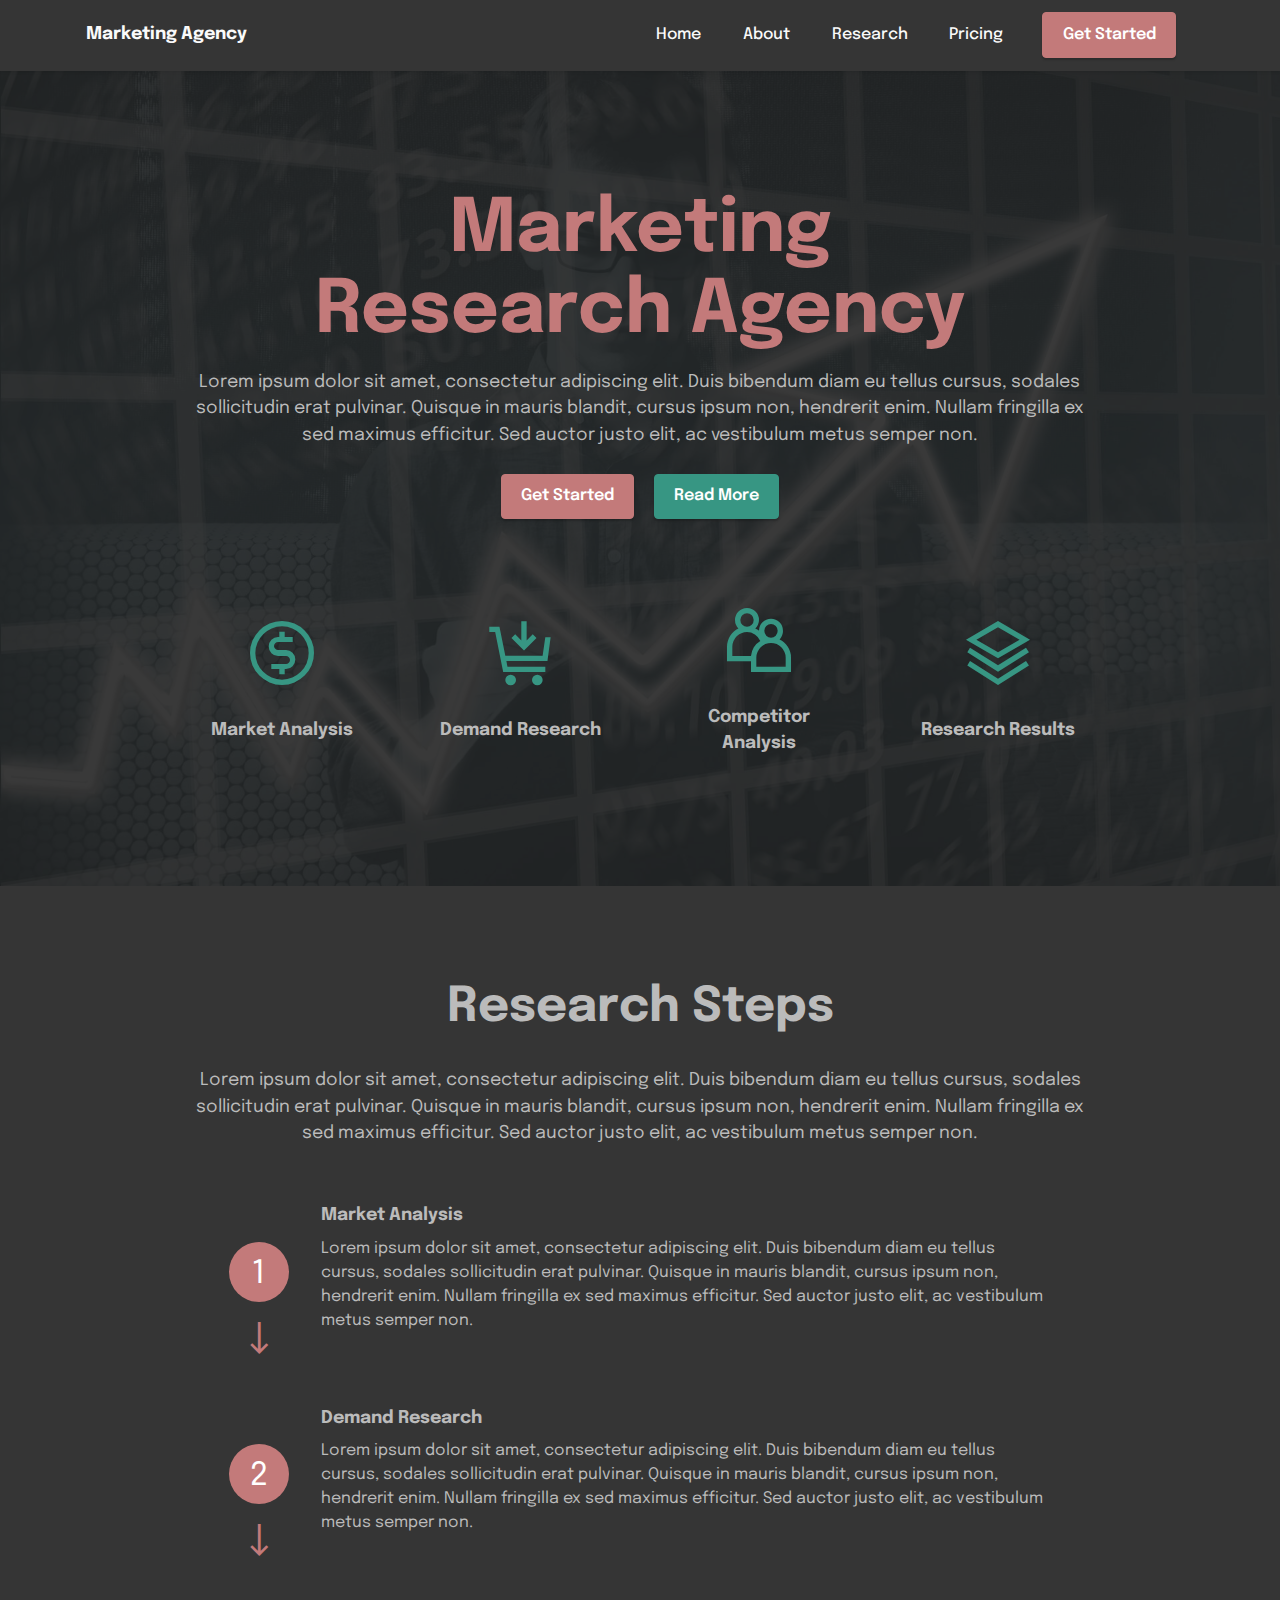
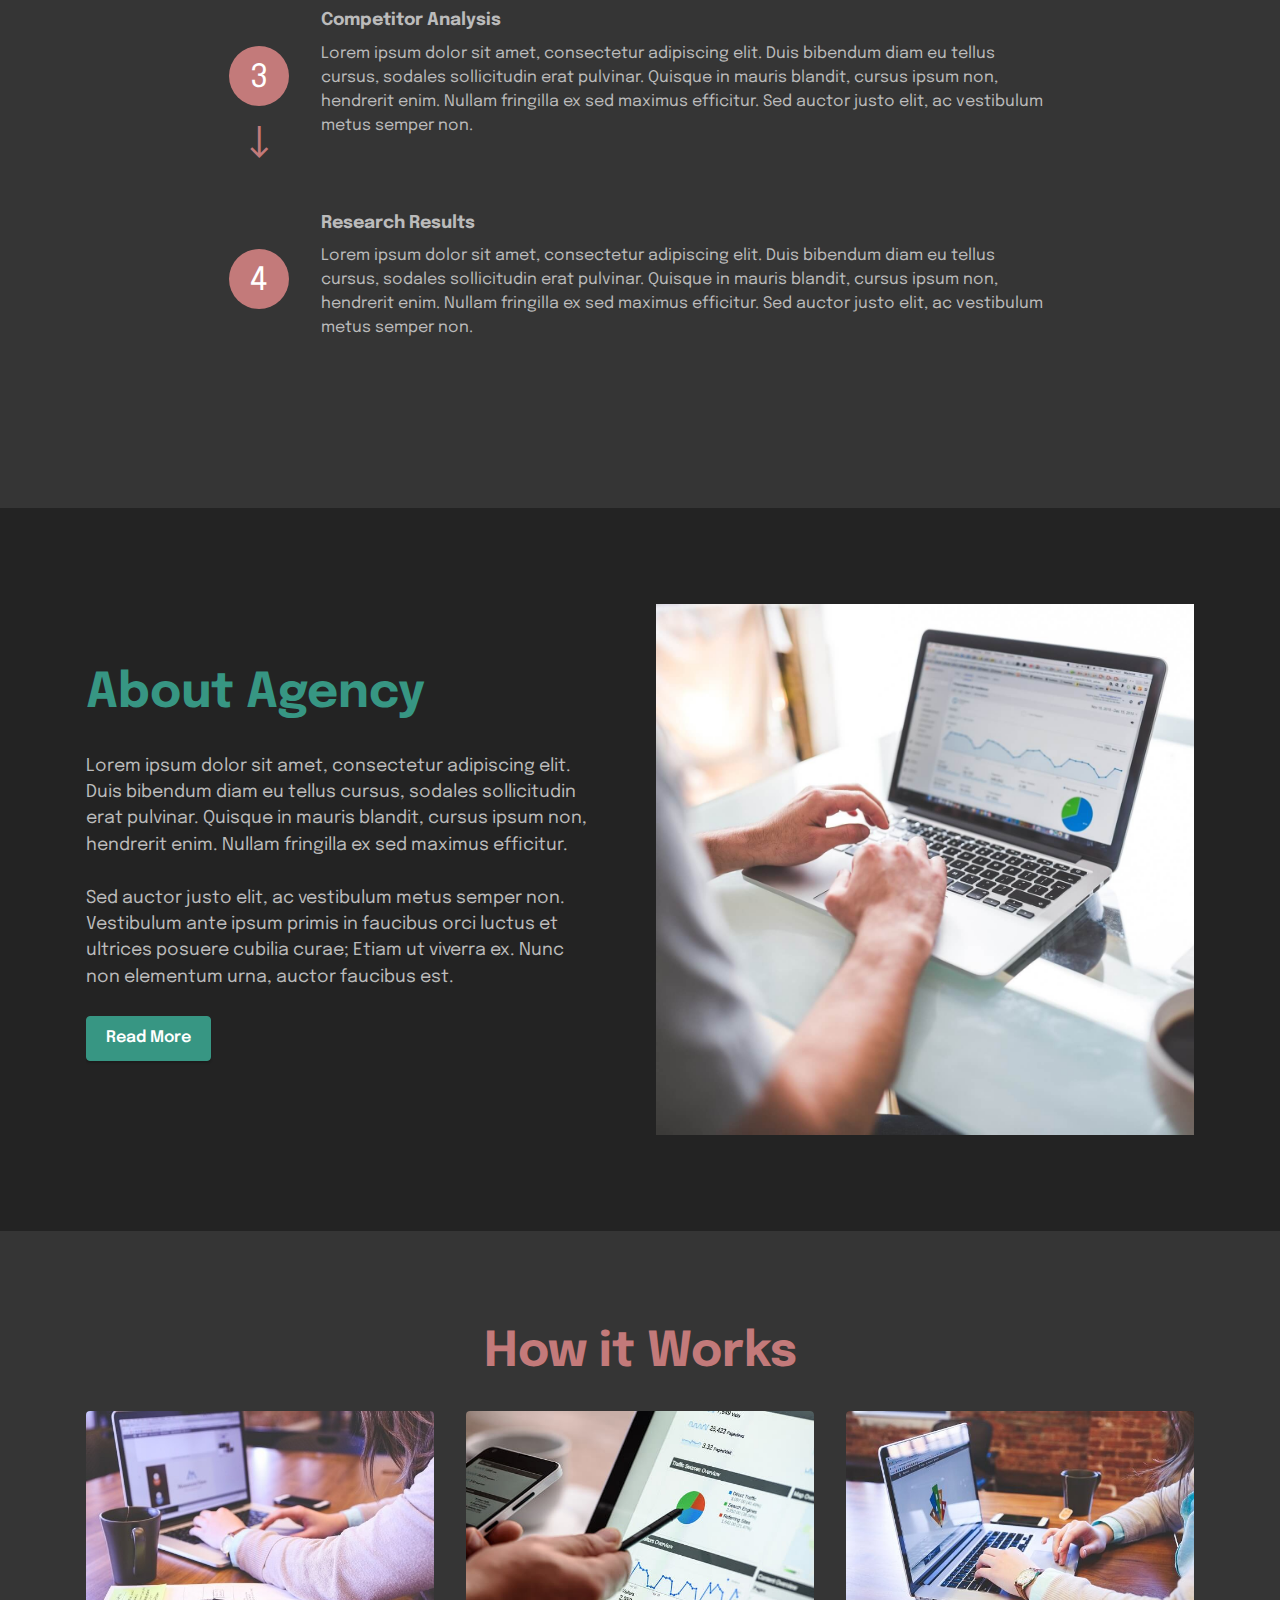
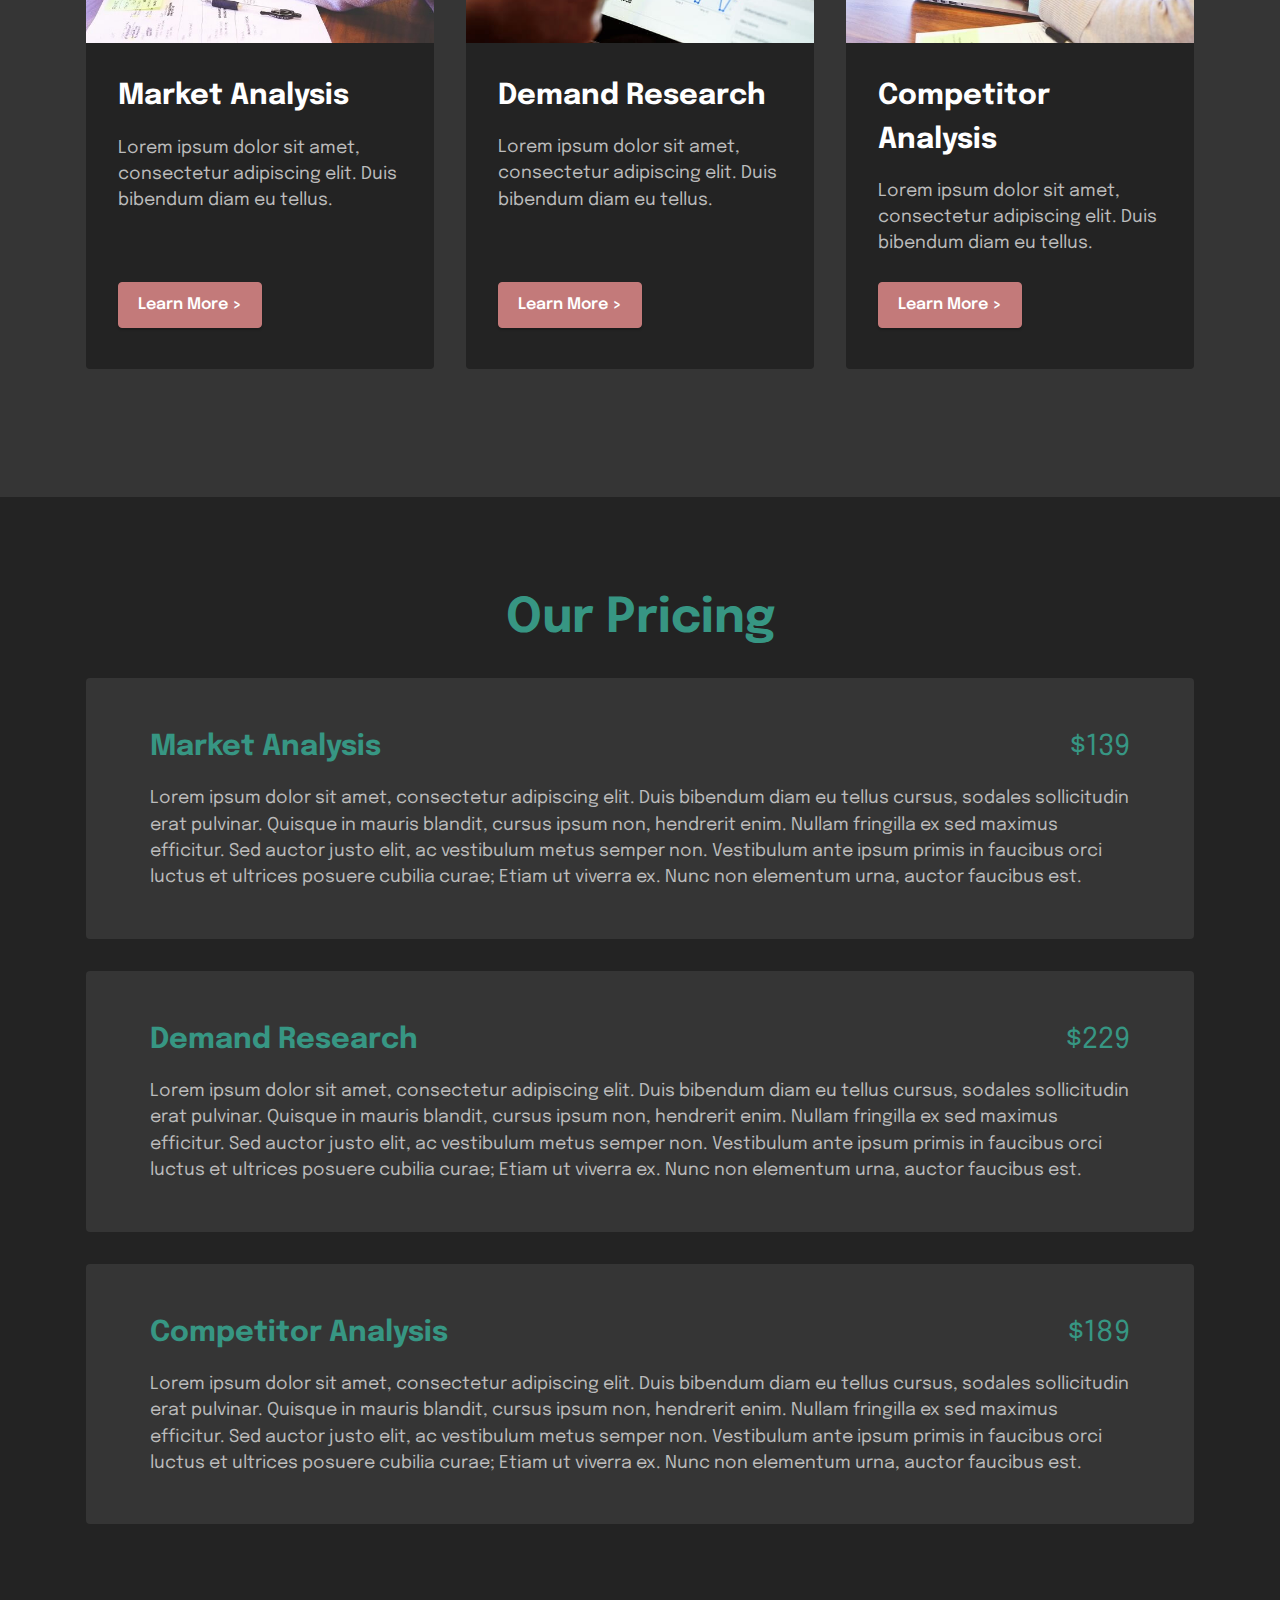
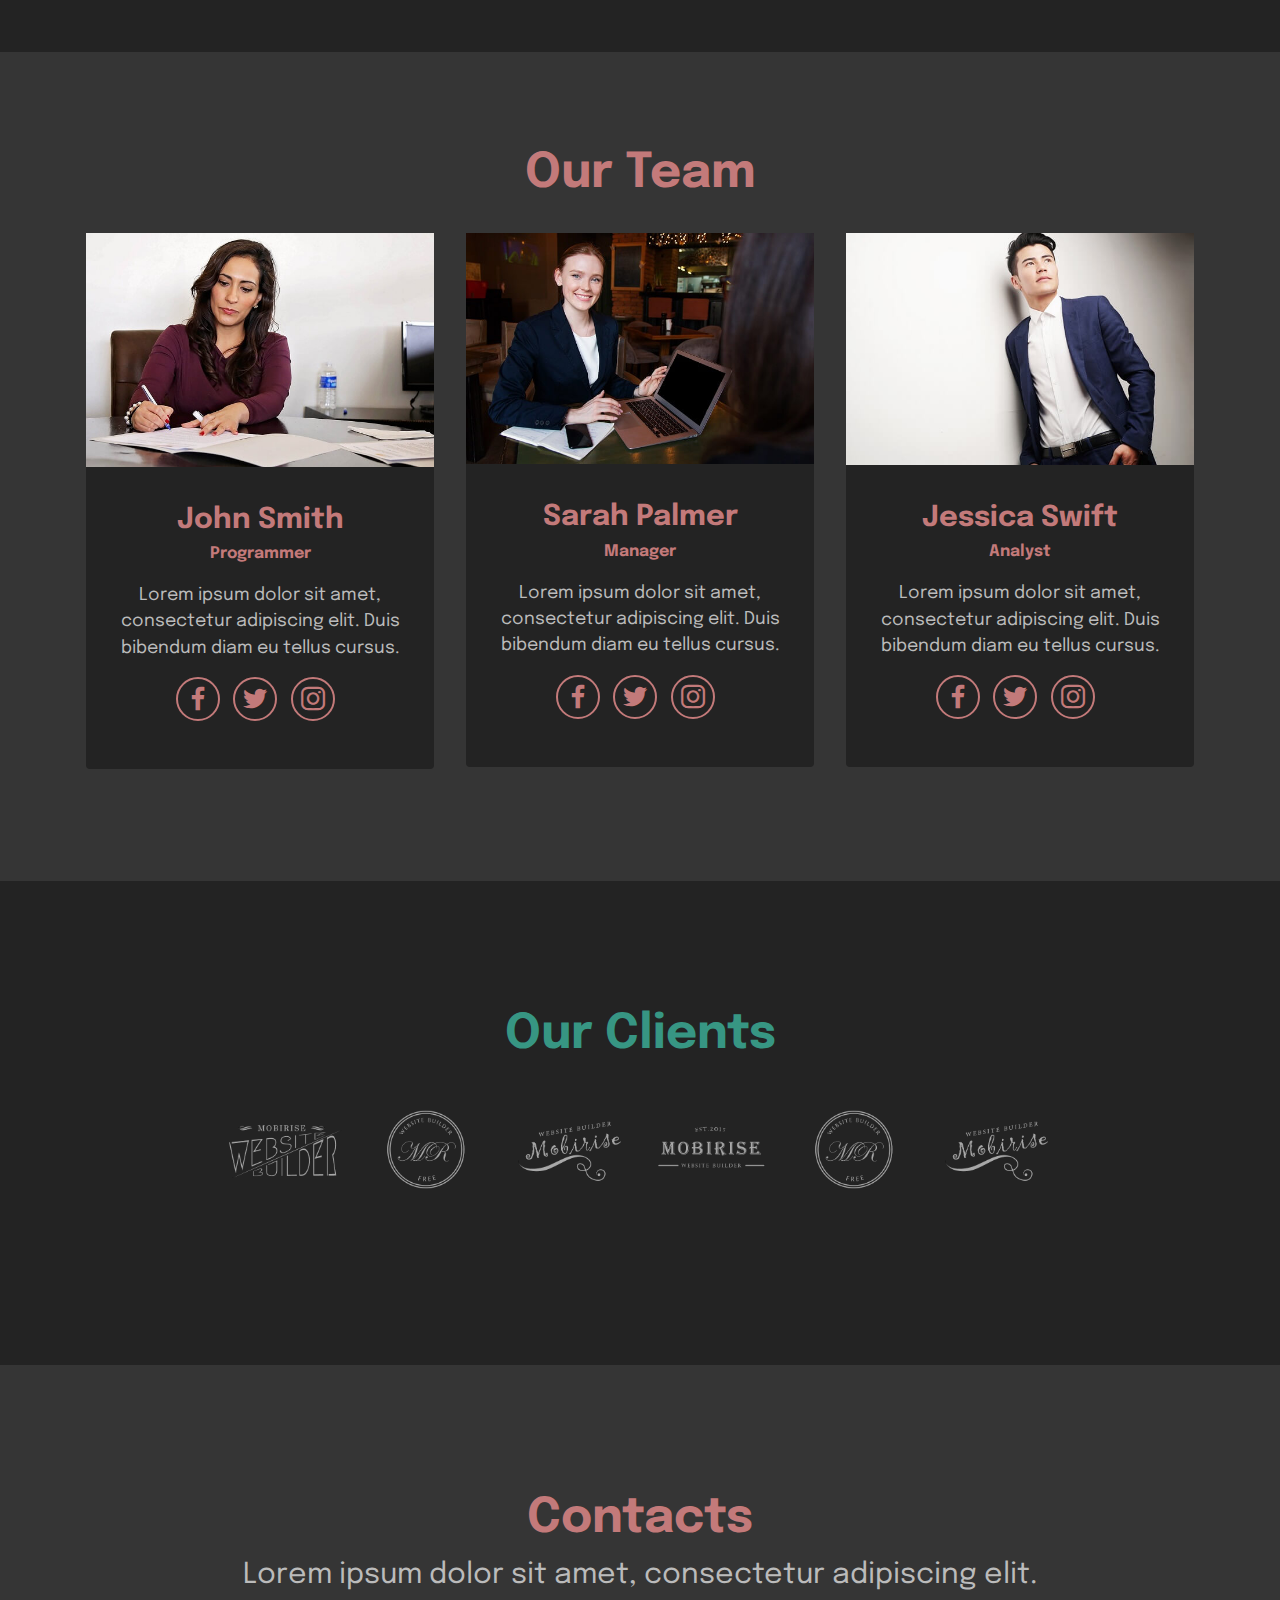
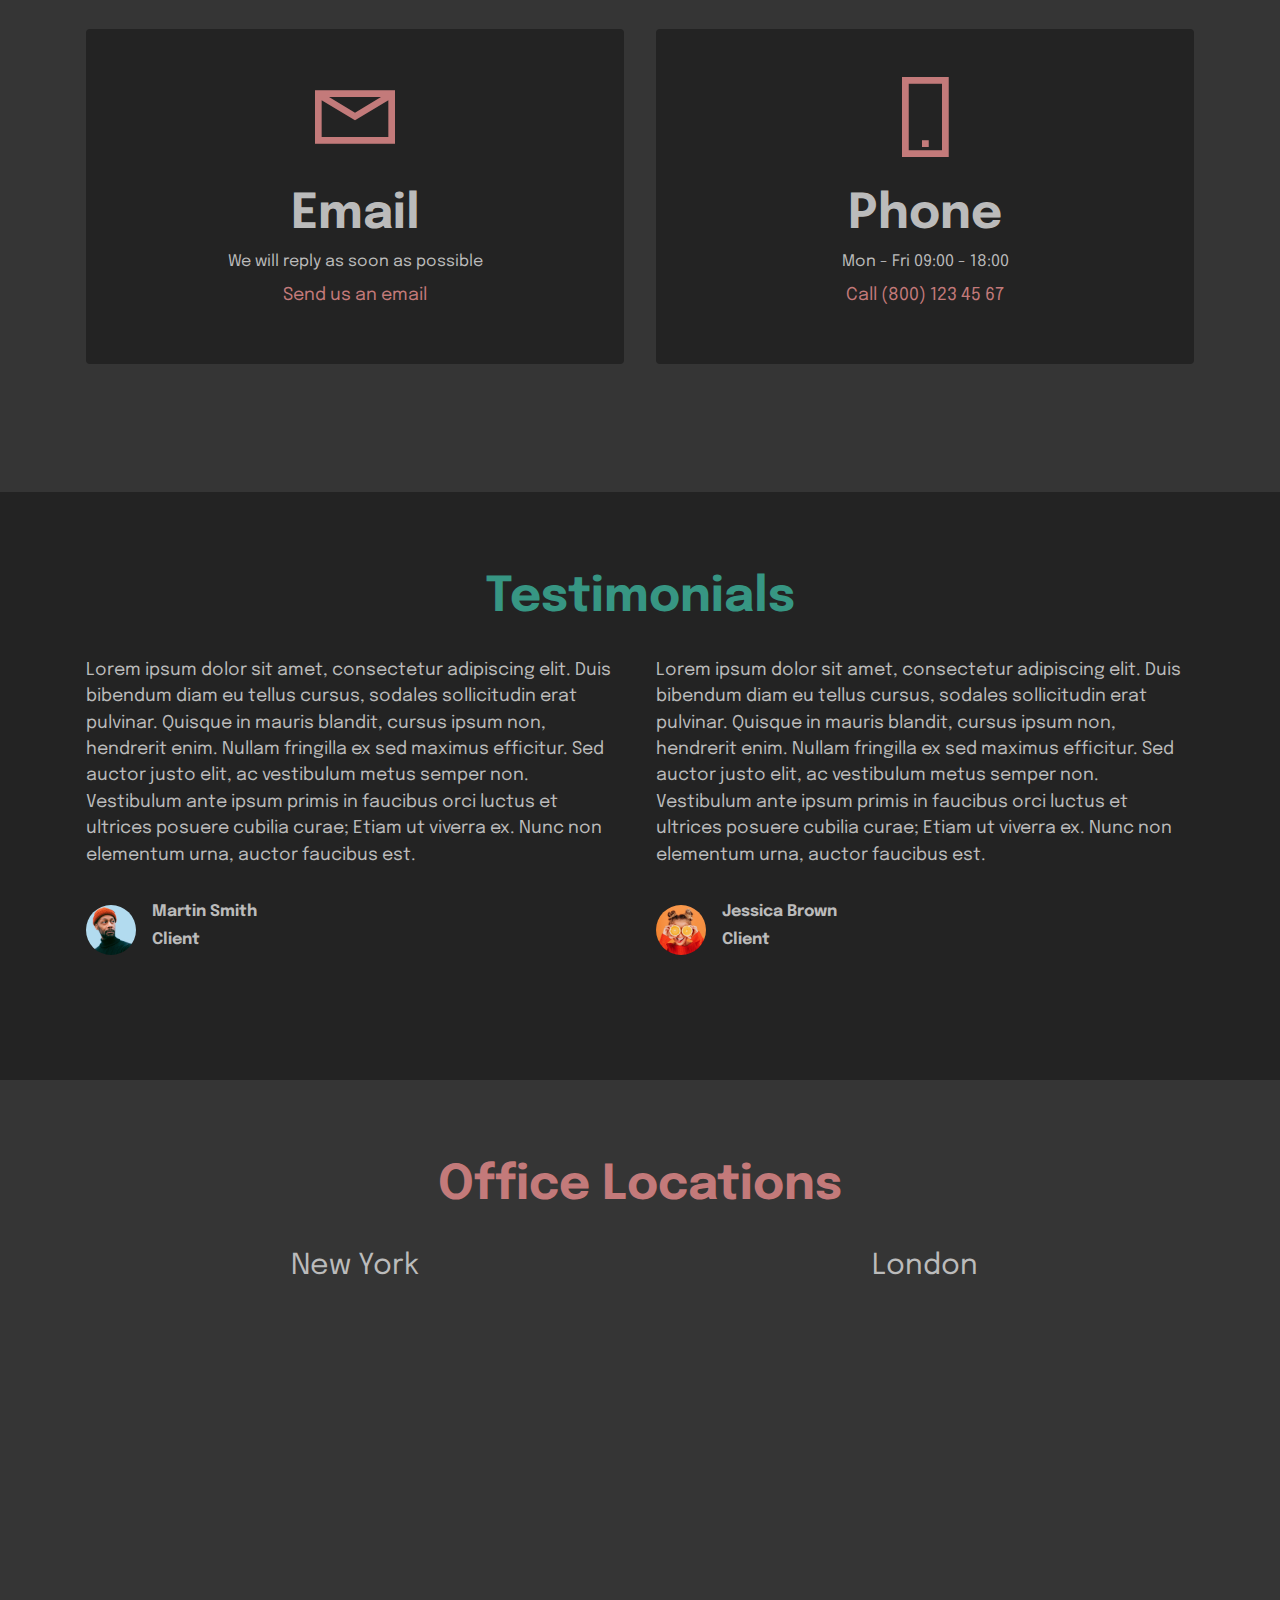
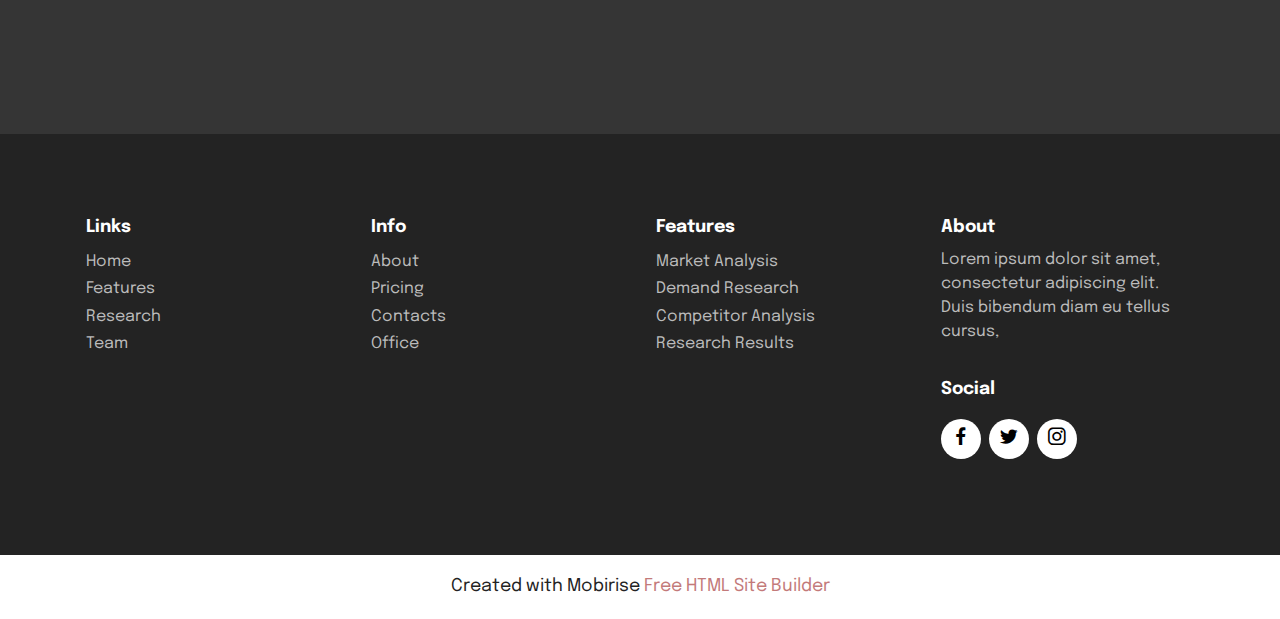
==== index.html @ b136310c "create github pages" ====
<!DOCTYPE html>
<html  >
<head>
  <!-- Site made with Mobirise Website Builder v5.6.13, https://mobirise.com -->
  <meta charset="UTF-8">
  <meta http-equiv="X-UA-Compatible" content="IE=edge">
  <meta name="generator" content="Mobirise v5.6.13, mobirise.com">
  <meta name="twitter:card" content="summary_large_image"/>
  <meta name="twitter:image:src" content="">
  <meta property="og:image" content="">
  <meta name="twitter:title" content="Home">
  <meta name="viewport" content="width=device-width, initial-scale=1, minimum-scale=1">
  <link rel="shortcut icon" href="assets/images/logo.png" type="image/x-icon">
  <meta name="description" content="">
  
  
  <title>Home</title>
  <link rel="stylesheet" href="assets/web/assets/mobirise-icons2/mobirise2.css">
  <link rel="stylesheet" href="assets/bootstrap/css/bootstrap.min.css">
  <link rel="stylesheet" href="assets/bootstrap/css/bootstrap-grid.min.css">
  <link rel="stylesheet" href="assets/bootstrap/css/bootstrap-reboot.min.css">
  <link rel="stylesheet" href="assets/dropdown/css/style.css">
  <link rel="stylesheet" href="assets/socicon/css/styles.css">
  <link rel="stylesheet" href="assets/theme/css/style.css">
  <link rel="preload" href="https://fonts.googleapis.com/css?family=Epilogue:100,200,300,400,500,600,700,800,900,100i,200i,300i,400i,500i,600i,700i,800i,900i&display=swap" as="style" onload="this.onload=null;this.rel='stylesheet'">
  <noscript><link rel="stylesheet" href="https://fonts.googleapis.com/css?family=Epilogue:100,200,300,400,500,600,700,800,900,100i,200i,300i,400i,500i,600i,700i,800i,900i&display=swap"></noscript>
  <link rel="preload" as="style" href="assets/mobirise/css/mbr-additional.css"><link rel="stylesheet" href="assets/mobirise/css/mbr-additional.css" type="text/css">
  
  
  
  
</head>
<body>
  
  <section data-bs-version="5.1" class="menu menu1 cid-sFGzlAXw3z" once="menu" id="menu1-2">
    

    <nav class="navbar navbar-dropdown navbar-expand-lg">
        <div class="container">
            <div class="navbar-brand">
                
                <span class="navbar-caption-wrap"><a class="navbar-caption text-white display-7" href="https://mobiri.se">Marketing Agency</a></span>
            </div>
            <button class="navbar-toggler" type="button" data-toggle="collapse" data-bs-toggle="collapse" data-target="#navbarSupportedContent" data-bs-target="#navbarSupportedContent" aria-controls="navbarNavAltMarkup" aria-expanded="false" aria-label="Toggle navigation">
                <div class="hamburger">
                    <span></span>
                    <span></span>
                    <span></span>
                    <span></span>
                </div>
            </button>
            <div class="collapse navbar-collapse" id="navbarSupportedContent">
                <ul class="navbar-nav nav-dropdown" data-app-modern-menu="true"><li class="nav-item"><a class="nav-link link text-white text-primary display-4" href="#top">Home</a></li><li class="nav-item"><a class="nav-link link text-white text-primary display-4" href="index.html#features19-a">
                            About</a></li>
                    <li class="nav-item"><a class="nav-link link text-white text-primary display-4" href="index.html#features20-4">Research</a></li>
                    <li class="nav-item"><a class="nav-link link text-white text-primary display-4" href="index.html#features10-5">Pricing</a>
                    </li></ul>
                
                <div class="navbar-buttons mbr-section-btn"><a class="btn btn-primary display-4" href="https://mobiri.se">Get Started</a></div>
            </div>
        </div>
    </nav>
</section>

<section data-bs-version="5.1" class="header19 cid-sFGzrhlvIh" id="header19-3">

    

    <div class="mbr-overlay" style="opacity: 0.9; background-color: rgb(35, 35, 35);">
    </div>

    <div class="container">
        <div class="media-container">
            <div class="col-md-12 col-lg-10 m-auto align-center">
                <h1 class="mbr-section-title mbr-white mbr-fonts-style mb-3 display-1"><strong>Marketing <br>Research Agency</strong></h1>
                <p class="mbr-text mbr-white mbr-fonts-style display-7">
                    Lorem ipsum dolor sit amet, consectetur adipiscing elit. Duis bibendum diam eu tellus cursus, sodales sollicitudin erat pulvinar. Quisque in mauris blandit, cursus ipsum non, hendrerit enim. Nullam fringilla ex sed maximus efficitur. Sed auctor justo elit, ac vestibulum metus semper non.</p>
                <div class="mbr-section-btn align-center"><a class="btn btn-primary display-4" href="https://mobiri.se/">Get Started</a> <a class="btn btn-secondary display-4" href="index.html#features19-a">Read More</a></div>

                <div class="row pt-5 justify-content-center">
                    <div class="col-12 col-md-6 col-lg-3">
                        <div class="card-wrapper">
                            <div class="card-box align-center">
                                <span class="mbr-iconfont mobi-mbri-cash mobi-mbri" style="color: rgb(55, 150, 131); fill: rgb(55, 150, 131);"></span>
                                <h4 class="card-title align-center mbr-black mbr-fonts-style display-7"><strong>Market Analysis</strong></h4>
                            </div>
                        </div>
                    </div>
                    <div class="col-12 col-md-6 col-lg-3">
                        <div class="card-wrapper">
                            <div class="card-box align-center">
                                <span class="mbr-iconfont mobi-mbri-cart-add mobi-mbri" style="color: rgb(55, 150, 131); fill: rgb(55, 150, 131);"></span>
                                <h4 class="card-title align-center mbr-black mbr-fonts-style display-7"><strong>Demand Research</strong></h4>
                            </div>
                        </div>
                    </div>
                    <div class="col-12 col-md-6 col-lg-3">
                        <div class="card-wrapper">
                            <div class="card-box align-center">
                                <span class="mbr-iconfont mobi-mbri-users mobi-mbri" style="color: rgb(55, 150, 131); fill: rgb(55, 150, 131);"></span>
                                <h4 class="card-title align-center mbr-black mbr-fonts-style display-7"><strong>Competitor Analysis</strong></h4>
                            </div>
                        </div>
                    </div>
                    <div class="col-12 col-md-6 col-lg-3">
                        <div class="card-wrapper">
                            <div class="card-box align-center">
                                <span class="mbr-iconfont mobi-mbri-layers mobi-mbri" style="color: rgb(55, 150, 131); fill: rgb(55, 150, 131);"></span>
                                <h4 class="card-title align-center mbr-black mbr-fonts-style display-7"><strong>Research Results</strong></h4>
                            </div>
                        </div>
                    </div>
                </div>
            </div>
        </div>
    </div>
</section>

<section data-bs-version="5.1" class="features19 cid-sFGBbGYuTc" id="features20-4">

    
    
    <div class="container">
        <div class="row justify-content-center">
            <div class="col-md-12 col-lg-10">
                <div class="card-wrapper pb-4">
                    <div class="card-box align-center">
                        <h4 class="card-title mbr-fonts-style mb-4 display-2">
                            <strong>Research Steps</strong>
                        </h4>
                        <p class="mbr-text mbr-fonts-style mb-4 display-7">
                            Lorem ipsum dolor sit amet, consectetur adipiscing elit. Duis bibendum diam eu tellus cursus, sodales sollicitudin erat pulvinar. Quisque in mauris blandit, cursus ipsum non, hendrerit enim. Nullam fringilla ex sed maximus efficitur. Sed auctor justo elit, ac vestibulum metus semper non.</p>
                        
                    </div>
                </div>
            </div>
            <div class="col-12 col-md-9">
                <div class="item mbr-flex">
                    <div class="icon-box">
                        <span class="step-number mbr-fonts-style display-5">1</span>
                    </div>
                    <div class="text-box">
                        <h4 class="icon-title card-title mbr-black mbr-fonts-style display-7"><strong>Market Analysis</strong></h4>
                        <h5 class="icon-text mbr-black mbr-fonts-style display-4">Lorem ipsum dolor sit amet, consectetur adipiscing elit. Duis bibendum diam eu tellus cursus, sodales sollicitudin erat pulvinar. Quisque in mauris blandit, cursus ipsum non, hendrerit enim. Nullam fringilla ex sed maximus efficitur. Sed auctor justo elit, ac vestibulum metus semper non.</h5>
                    </div>
                </div>
                <div class="item mbr-flex">
                    <div class="icon-box">
                        <span class="step-number mbr-fonts-style display-5">2</span>
                    </div>
                    <div class="text-box">
                        <h4 class="icon-title card-title mbr-black mbr-fonts-style display-7"><strong>Demand Research</strong></h4>
                        <h5 class="icon-text mbr-black mbr-fonts-style display-4">Lorem ipsum dolor sit amet, consectetur adipiscing elit. Duis bibendum diam eu tellus cursus, sodales sollicitudin erat pulvinar. Quisque in mauris blandit, cursus ipsum non, hendrerit enim. Nullam fringilla ex sed maximus efficitur. Sed auctor justo elit, ac vestibulum metus semper non.</h5>
                    </div>
                </div>
                <div class="item mbr-flex">
                    <div class="icon-box">
                        <span class="step-number mbr-fonts-style display-5">3</span>
                    </div>
                    <div class="text-box">
                        <h4 class="icon-title card-title mbr-black mbr-fonts-style display-7"><strong>Competitor Analysis</strong></h4>
                        <h5 class="icon-text mbr-black mbr-fonts-style display-4">Lorem ipsum dolor sit amet, consectetur adipiscing elit. Duis bibendum diam eu tellus cursus, sodales sollicitudin erat pulvinar. Quisque in mauris blandit, cursus ipsum non, hendrerit enim. Nullam fringilla ex sed maximus efficitur. Sed auctor justo elit, ac vestibulum metus semper non.</h5>
                    </div>
                </div>
                <div class="item mbr-flex last">
                    <div class="icon-box">
                        <span class="step-number mbr-fonts-style display-5">4</span>
                    </div>
                    <div class="text-box">
                        <h4 class="icon-title card-title mbr-black mbr-fonts-style display-7"><strong>Research Results</strong></h4>
                        <h5 class="icon-text mbr-black mbr-fonts-style display-4">Lorem ipsum dolor sit amet, consectetur adipiscing elit. Duis bibendum diam eu tellus cursus, sodales sollicitudin erat pulvinar. Quisque in mauris blandit, cursus ipsum non, hendrerit enim. Nullam fringilla ex sed maximus efficitur. Sed auctor justo elit, ac vestibulum metus semper non.</h5>
                    </div>
                </div>
                
                
                
                
                
                
            </div>
        </div>
    </div>
</section>

<section data-bs-version="5.1" class="features18 cid-sFGGxz3b6J" id="features19-a">

    

    
    <div class="container">
        <div class="row justify-content-center">
            <div class="card col-12 col-lg">
                <div class="card-wrapper">
                    <h6 class="card-title mbr-fonts-style mb-4 display-2"><strong>About Agency</strong></h6>
                    <p class="mbr-text mbr-fonts-style display-7">
                        Lorem ipsum dolor sit amet, consectetur adipiscing elit. Duis bibendum diam eu tellus cursus, sodales sollicitudin erat pulvinar. Quisque in mauris blandit, cursus ipsum non, hendrerit enim. Nullam fringilla ex sed maximus efficitur. <br><br>Sed auctor justo elit, ac vestibulum metus semper non. Vestibulum ante ipsum primis in faucibus orci luctus et ultrices posuere cubilia curae; Etiam ut viverra ex. Nunc non elementum urna, auctor faucibus est.</p>
                    <div class="mbr-section-btn"><a class="btn btn-secondary display-4" href="https://mobiri.se">Read More</a></div>
                </div>
            </div>
            <div class="col-12 col-lg-6">
                <div class="image-wrapper">
                    <img src="assets/images/mbr.jpeg" alt="Mobirise Website Builder">
                </div>
            </div>
        </div>
    </div>
</section>

<section data-bs-version="5.1" class="features3 cid-sFGGDvi61Z" id="features3-b">
    
    
    <div class="container">
        <div class="mbr-section-head">
            <h4 class="mbr-section-title mbr-fonts-style align-center mb-0 display-2">
                <strong>How it Works</strong></h4>
            
        </div>
        <div class="row mt-4">
            <div class="item features-image сol-12 col-md-6 col-lg-4">
                <div class="item-wrapper">
                    <div class="item-img">
                        <img src="assets/images/mbr-5.jpg" alt="Mobirise Website Builder">
                    </div>
                    <div class="item-content">
                        <h5 class="item-title mbr-fonts-style display-5"><strong>Market Analysis</strong></h5>
                        
                        <p class="mbr-text mbr-fonts-style mt-3 display-7">Lorem ipsum dolor sit amet, consectetur adipiscing elit. Duis bibendum diam eu tellus.</p>
                    </div>
                    <div class="mbr-section-btn item-footer mt-2"><a href="" class="btn btn-primary item-btn display-4" target="_blank">Learn More
                            &gt;</a></div>
                </div>
            </div>
            <div class="item features-image сol-12 col-md-6 col-lg-4">
                <div class="item-wrapper">
                    <div class="item-img">
                        <img src="assets/images/mbr-2.jpg" alt="Mobirise Website Builder">
                    </div>
                    <div class="item-content">
                        <h5 class="item-title mbr-fonts-style display-5"><strong>Demand Research</strong></h5>
                        
                        <p class="mbr-text mbr-fonts-style mt-3 display-7">Lorem ipsum dolor sit amet, consectetur adipiscing elit. Duis bibendum diam eu tellus.</p>
                    </div>
                    <div class="mbr-section-btn item-footer mt-2"><a href="" class="btn btn-primary item-btn display-4" target="_blank">Learn More
                            &gt;</a></div>
                </div>
            </div>
            <div class="item features-image сol-12 col-md-6 col-lg-4">
                <div class="item-wrapper">
                    <div class="item-img">
                        <img src="assets/images/mbr-1.jpg" alt="Mobirise Website Builder">
                    </div>
                    <div class="item-content">
                        <h5 class="item-title mbr-fonts-style display-5"><strong>Competitor Analysis</strong></h5>
                        
                        <p class="mbr-text mbr-fonts-style mt-3 display-7">Lorem ipsum dolor sit amet, consectetur adipiscing elit. Duis bibendum diam eu tellus.<br></p>
                    </div>
                    <div class="mbr-section-btn item-footer mt-2"><a href="" class="btn btn-primary item-btn display-4" target="_blank">Learn More
                            &gt;</a></div>
                </div>
            </div>
        </div>
    </div>
</section>

<section data-bs-version="5.1" class="features9 cid-sFGBGm1Q33" id="features10-5">
    <!---->
    
    
    <div class="container">
        <div class="mbr-section-head">
            <h3 class="mbr-section-title mbr-fonts-style mb-0 display-2">
                <strong>Our Pricing</strong></h3>
            
        </div>
        <div class="row mt-4">
            <div class="card col-12">
                <div class="card-wrapper">
                    <div class="top-line row">
                        <div class="col">
                            <h4 class="card-title mbr-fonts-style display-5"><strong>Market Analysis</strong></h4>
                        </div>
                        <div class="col-auto">
                            <p class="price mbr-fonts-style display-5">
                                $139</p>
                        </div>
                    </div>
                    <div class="bottom-line">
                        <p class="mbr-text mbr-fonts-style display-7">
                            Lorem ipsum dolor sit amet, consectetur adipiscing elit. Duis bibendum diam eu tellus cursus, sodales sollicitudin erat pulvinar. Quisque in mauris blandit, cursus ipsum non, hendrerit enim. Nullam fringilla ex sed maximus efficitur. Sed auctor justo elit, ac vestibulum metus semper non. Vestibulum ante ipsum primis in faucibus orci luctus et ultrices posuere cubilia curae; Etiam ut viverra ex. Nunc non elementum urna, auctor faucibus est.
                        </p>
                    </div>
                </div>
            </div>
            <div class="card col-12">
                <div class="card-wrapper">
                    <div class="top-line row">
                        <div class="col">
                            <h4 class="card-title mbr-fonts-style display-5"><strong>Demand Research</strong></h4>
                        </div>
                        <div class="col-auto">
                            <p class="price mbr-fonts-style display-5">
                                $229</p>
                        </div>
                    </div>
                    <div class="bottom-line">
                        <p class="mbr-text mbr-fonts-style display-7">
                            Lorem ipsum dolor sit amet, consectetur adipiscing elit. Duis bibendum diam eu tellus cursus, sodales sollicitudin erat pulvinar. Quisque in mauris blandit, cursus ipsum non, hendrerit enim. Nullam fringilla ex sed maximus efficitur. Sed auctor justo elit, ac vestibulum metus semper non. Vestibulum ante ipsum primis in faucibus orci luctus et ultrices posuere cubilia curae; Etiam ut viverra ex. Nunc non elementum urna, auctor faucibus est.
                        </p>
                    </div>
                </div>
            </div>
            <div class="card col-12">
                <div class="card-wrapper">
                    <div class="top-line row">
                        <div class="col">
                            <h4 class="card-title mbr-fonts-style display-5"><strong>Competitor Analysis</strong></h4>
                        </div>
                        <div class="col-auto">
                            <p class="price mbr-fonts-style display-5">
                                $189</p>
                        </div>
                    </div>
                    <div class="bottom-line">
                        <p class="mbr-text mbr-fonts-style display-7">Lorem ipsum dolor sit amet, consectetur adipiscing elit. Duis bibendum diam eu tellus cursus, sodales sollicitudin erat pulvinar. Quisque in mauris blandit, cursus ipsum non, hendrerit enim. Nullam fringilla ex sed maximus efficitur. Sed auctor justo elit, ac vestibulum metus semper non. Vestibulum ante ipsum primis in faucibus orci luctus et ultrices posuere cubilia curae; Etiam ut viverra ex. Nunc non elementum urna, auctor faucibus est.
                        </p>
                    </div>
                </div>
            </div>
            
            
            
            
            
            
            
            
            
        </div>
    </div>
</section>

<section data-bs-version="5.1" class="team1 cid-sFGGp6mJeM" id="team1-9">
    

    
    <div class="container">
        <div class="row justify-content-center">
            <div class="col-12">
                <h3 class="mbr-section-title mbr-fonts-style align-center mb-4 display-2">
                    <strong>Our Team</strong>
                </h3>
                
            </div>
            <div class="col-sm-6 col-lg-4">
                <div class="card-wrap">
                    <div class="image-wrap">
                        <img src="assets/images/mbr-6.jpg" alt="Mobirise Website Builder">
                    </div>
                    <div class="content-wrap">
                        <h5 class="mbr-section-title card-title mbr-fonts-style align-center m-0 display-5">
                            <strong>John Smith</strong>
                        </h5>
                        <h6 class="mbr-role mbr-fonts-style align-center mb-3 display-4">
                            <strong>Programmer</strong>
                        </h6>
                        <p class="card-text mbr-fonts-style align-center display-7">
                            Lorem ipsum dolor sit amet, consectetur adipiscing elit. Duis bibendum diam eu tellus cursus.</p>
                        <div class="social-row display-7">
                            <div class="soc-item">
                                <a href="https://www.facebook.com/Mobirise/" target="_blank">
                                    <span class="mbr-iconfont socicon socicon-facebook"></span>
                                </a>
                            </div>
                            <div class="soc-item">
                                <a href="https://twitter.com/mobirise" target="_blank">
                                    <span class="mbr-iconfont socicon socicon-twitter"></span>
                                </a>
                            </div>
                            <div class="soc-item">
                                <a href="https://instagram.com/mobirise" target="_blank">
                                    <span class="mbr-iconfont socicon socicon-instagram"></span>
                                </a>
                            </div>
                            
                            
                        </div>
                        
                    </div>
                </div>
            </div>

            <div class="col-sm-6 col-lg-4">
                <div class="card-wrap">
                    <div class="image-wrap">
                        <img src="assets/images/mbr-7.jpg" alt="Mobirise Website Builder">
                    </div>
                    <div class="content-wrap">
                        <h5 class="mbr-section-title card-title mbr-fonts-style align-center m-0 display-5">
                            <strong>Sarah Palmer</strong>
                        </h5>
                        <h6 class="mbr-role mbr-fonts-style align-center mb-3 display-4">
                            <strong>Manager</strong>
                        </h6>
                        <p class="card-text mbr-fonts-style align-center display-7">
                            Lorem ipsum dolor sit amet, consectetur adipiscing elit. Duis bibendum diam eu tellus cursus.
                        </p>
                        <div class="social-row display-7">
                            <div class="soc-item">
                                <a href="https://www.facebook.com/Mobirise/" target="_blank">
                                    <span class="mbr-iconfont socicon socicon-facebook"></span>
                                </a>
                            </div>
                            <div class="soc-item">
                                <a href="https://twitter.com/mobirise" target="_blank">
                                    <span class="mbr-iconfont socicon socicon-twitter"></span>
                                </a>
                            </div>
                            <div class="soc-item">
                                <a href="https://instagram.com/mobirise" target="_blank">
                                    <span class="mbr-iconfont socicon socicon-instagram"></span>
                                </a>
                            </div>
                            
                            
                        </div>
                        
                    </div>
                </div>
            </div>

            <div class="col-sm-6 col-lg-4">
                <div class="card-wrap">
                    <div class="image-wrap">
                        <img src="assets/images/mbr-8.jpg" alt="Mobirise Website Builder">
                    </div>
                    <div class="content-wrap">
                        <h5 class="mbr-section-title card-title mbr-fonts-style align-center m-0 display-5">
                            <strong>Jessica Swift</strong>
                        </h5>
                        <h6 class="mbr-role mbr-fonts-style align-center mb-3 display-4">
                            <strong>Analyst</strong>
                        </h6>
                        <p class="card-text mbr-fonts-style align-center display-7">
                            Lorem ipsum dolor sit amet, consectetur adipiscing elit. Duis bibendum diam eu tellus cursus.
                        </p>
                        <div class="social-row display-7">
                            <div class="soc-item">
                                <a href="https://www.facebook.com/Mobirise/" target="_blank">
                                    <span class="mbr-iconfont socicon socicon-facebook"></span>
                                </a>
                            </div>
                            <div class="soc-item">
                                <a href="https://twitter.com/mobirise" target="_blank">
                                    <span class="mbr-iconfont socicon socicon-twitter"></span>
                                </a>
                            </div>
                            <div class="soc-item">
                                <a href="https://instagram.com/mobirise" target="_blank">
                                    <span class="mbr-iconfont socicon socicon-instagram"></span>
                                </a>
                            </div>
                            
                            
                        </div>
                        
                    </div>
                </div>
            </div>

            
        </div>
    </div>
</section>

<section data-bs-version="5.1" class="clients1 cid-sFGFZiVtyo" id="clients1-8">
    
    <div class="images-container container">
        <div class="mbr-section-head">
            <h3 class="mbr-section-title mbr-fonts-style align-center mb-0 display-2">
                <strong>Our Clients</strong>
            </h3>
            
            
        </div>
        <div class="row justify-content-center mt-4">
            <div class="col-md-3 card">
                <img src="assets/images/1.png" alt="Mobirise Website Builder">
            </div>
            <div class="col-md-3 card">
                <img src="assets/images/2.png">
            </div>
            <div class="col-md-3 card">
                <img src="assets/images/3.png">
            </div>
            <div class="col-md-3 card">
                <img src="assets/images/4.png" alt="Mobirise Website Builder">
            </div>
            <div class="col-md-3 card">
                <img src="assets/images/2.png" alt="Mobirise Website Builder">
            </div>
            <div class="col-md-3 card">
                <img src="assets/images/3.png" alt="Mobirise Website Builder">
            </div>
            
            
        </div>
    </div>
</section>

<section data-bs-version="5.1" class="contacts1 cid-sFGJrLtt3K" id="contacts1-c">

    

    
    <div class="container">
        <div class="mbr-section-head">
            <h3 class="mbr-section-title mbr-fonts-style align-center mb-0 display-2">
                <strong>Contacts</strong>
            </h3>
            <h4 class="mbr-section-subtitle mbr-fonts-style align-center mb-0 mt-2 display-5">Lorem ipsum dolor sit amet, consectetur adipiscing elit.</h4>
        </div>
        <div class="row justify-content-center mt-4">
            <div class="card col-12 col-lg-6">
                <div class="card-wrapper">
                    <div class="card-box align-center">
                        <div class="image-wrapper">
                            <span class="mbr-iconfont mobi-mbri-letter mobi-mbri"></span>
                        </div>
                        <h4 class="card-title mbr-fonts-style mb-2 display-2">
                            <strong>Email</strong>
                        </h4>
                        <p class="mbr-text mbr-fonts-style mb-2 display-4">
                            We will reply as soon as possible</p>
                        <h5 class="link mbr-fonts-style display-7"><a href="mailto:info@site.com" class="text-primary">Send us an
                                email</a>
                        </h5>
                    </div>
                </div>
            </div>
            <div class="card col-12 col-lg-6">
                <div class="card-wrapper">
                    <div class="card-box align-center">
                        <div class="image-wrapper">
                            <span class="mbr-iconfont mobi-mbri-mobile-2 mobi-mbri"></span>
                        </div>
                        <h4 class="card-title mbr-fonts-style align-center mb-2 display-2">
                            <strong>Phone</strong>
                        </h4>
                        <p class="mbr-text mbr-fonts-style mb-2 display-4">
                            Mon - Fri 09:00 - 18:00</p>
                        <h5 class="link mbr-black mbr-fonts-style display-7">
                            <a href="tel:+12345678910" class="text-primary">Call (800) 123 45 67</a>
                        </h5>
                    </div>
                </div>
            </div>
        </div>
    </div>
</section>

<section data-bs-version="5.1" class="testimonials2 cid-sFGJsyrALx" id="testimonials2-d">
    
    
    <div class="container">
        <h3 class="mbr-section-title mbr-fonts-style align-center mb-4 display-2">
            <strong>Testimonials</strong>
        </h3>
        <div class="row justify-content-center">
            <div class="card col-12 col-md-6">
                <p class="mbr-text mbr-fonts-style mb-4 display-7">Lorem ipsum dolor sit amet, consectetur adipiscing elit. Duis bibendum diam eu tellus cursus, sodales sollicitudin erat pulvinar. Quisque in mauris blandit, cursus ipsum non, hendrerit enim. Nullam fringilla ex sed maximus efficitur. Sed auctor justo elit, ac vestibulum metus semper non. Vestibulum ante ipsum primis in faucibus orci luctus et ultrices posuere cubilia curae; Etiam ut viverra ex. Nunc non elementum urna, auctor faucibus est.</p>
                <div class="d-flex mb-md-0 mb-4">
                    <div class="image-wrapper">
                        <img src="assets/images/team1.jpg" alt="Mobirise Website Builder">
                    </div>
                    <div class="text-wrapper">
                        <p class="name mbr-fonts-style mb-1 display-4">
                            <strong>Martin Smith</strong>
                        </p>
                        <p class="position mbr-fonts-style display-4">
                            <strong>Client</strong>
                        </p>
                    </div>
                </div>
            </div>
            <div class="card col-12 col-md-6">
                <p class="mbr-text mbr-fonts-style mb-4 display-7">Lorem ipsum dolor sit amet, consectetur adipiscing elit. Duis bibendum diam eu tellus cursus, sodales sollicitudin erat pulvinar. Quisque in mauris blandit, cursus ipsum non, hendrerit enim. Nullam fringilla ex sed maximus efficitur. Sed auctor justo elit, ac vestibulum metus semper non. Vestibulum ante ipsum primis in faucibus orci luctus et ultrices posuere cubilia curae; Etiam ut viverra ex. Nunc non elementum urna, auctor faucibus est.</p>
                <div class="d-flex mb-md-0 mb-4">
                    <div class="image-wrapper">
                        <img src="assets/images/team2.jpg" alt="Mobirise Website Builder">
                    </div>
                    <div class="text-wrapper">
                        <p class="name mbr-fonts-style mb-1 display-4">
                            <strong>Jessica Brown</strong>
                        </p>
                        <p class="position mbr-fonts-style display-4">
                            <strong>Client</strong>
                        </p>
                    </div>
                </div>
            </div>
        </div>
    </div>
</section>

<section data-bs-version="5.1" class="map3 cid-sFGDeCn4OW" id="map3-6">
    
    
    
    

    <div class="container">
        <div class="row">
            <div class="col-12">
                <h3 class="mbr-section-title mb-4 align-center mbr-fonts-style display-2"><strong>Office Locations</strong></h3>
            </div>
            <div class="col-12 col-lg-6">
                <h4 class="mbr-section-subtitle mb-3 align-center mbr-fonts-style display-5">New York</h4>
                <div class="google-map"></div>
            </div>
            <div class="col-12 col-lg-6">
                <h4 class="mbr-section-subtitle mb-3 mt-5 mt-lg-0 align-center mbr-fonts-style display-5">London</h4>
                <div class="google-map"></div>
            </div>
        </div>
    </div>
</section>

<section data-bs-version="5.1" class="footer1 cid-sFGDg6hy8z" once="footers" id="footer1-7">

    
    
    <div class="container">
        <div class="row mbr-white">
            <div class="col-12 col-md-6 col-lg-3">
                <h5 class="mbr-section-subtitle mbr-fonts-style mb-2 display-7">
                    <strong>Links</strong></h5>
                <ul class="list mbr-fonts-style display-4">
                    <li class="mbr-text item-wrap">Home</li><li class="mbr-text item-wrap">Features</li><li class="mbr-text item-wrap">Research</li><li class="mbr-text item-wrap">Team</li>
                </ul>
            </div>
            <div class="col-12 col-md-6 col-lg-3">
                <h5 class="mbr-section-subtitle mbr-fonts-style mb-2 display-7">
                    <strong>Info</strong></h5>
                <ul class="list mbr-fonts-style display-4">

                    <li class="mbr-text item-wrap">About</li><li class="mbr-text item-wrap">Pricing</li><li class="mbr-text item-wrap">Contacts</li><li class="mbr-text item-wrap">Office</li>
                </ul>
            </div>
            <div class="col-12 col-md-6 col-lg-3">
                <h5 class="mbr-section-subtitle mbr-fonts-style mb-2 display-7">
                    <strong>Features</strong></h5>
                <ul class="list mbr-fonts-style display-4">
                    <li class="mbr-text item-wrap">Market Analysis
</li><li class="mbr-text item-wrap">Demand Research
</li><li class="mbr-text item-wrap">Competitor Analysis
</li><li class="mbr-text item-wrap">Research Results
</li><li class="mbr-text item-wrap"><br></li>
                </ul>
            </div>
            <div class="col-12 col-md-6 col-lg-3">
                <h5 class="mbr-section-subtitle mbr-fonts-style mb-2 display-7">
                    <strong>About</strong>
                </h5>
                <p class="mbr-text mbr-fonts-style mb-4 display-4">
                    Lorem ipsum dolor sit amet, consectetur adipiscing elit. Duis bibendum diam eu tellus cursus,</p>
                <h5 class="mbr-section-subtitle mbr-fonts-style mb-3 display-7">
                    <strong>Social</strong>
                </h5>
                <div class="social-row display-7">
                    <div class="soc-item">
                        <a href="https://twitter.com/mobirise" target="_blank">
                            <span class="mbr-iconfont socicon socicon-facebook"></span>
                        </a>
                    </div>
                    <div class="soc-item">
                        <a href="https://twitter.com/mobirise" target="_blank">
                            <span class="mbr-iconfont socicon socicon-twitter"></span>
                        </a>
                    </div>
                    <div class="soc-item">
                        <a href="https://twitter.com/mobirise" target="_blank">
                            <span class="mbr-iconfont socicon socicon-instagram"></span>
                        </a>
                    </div>
                    
                </div>
            </div>
            
        </div>
    </div>
</section><section class="display-7" style="padding: 0;align-items: center;justify-content: center;flex-wrap: wrap;    align-content: center;display: flex;position: relative;height: 4rem;"><a href="https://mobiri.se/2904531" style="flex: 1 1;height: 4rem;position: absolute;width: 100%;z-index: 1;"><img alt="" style="height: 4rem;" src="[data-uri]"></a><p style="margin: 0;text-align: center;" class="display-7">Created with Mobirise &#8204;</p><a style="z-index:1" href="https://mobirise.com/html-builder.html">Free HTML Site Builder</a></section><script src="assets/bootstrap/js/bootstrap.bundle.min.js"></script>  <script src="assets/smoothscroll/smooth-scroll.js"></script>  <script src="assets/ytplayer/index.js"></script>  <script src="assets/dropdown/js/navbar-dropdown.js"></script>  <script src="assets/vimeoplayer/player.js"></script>  <script src="assets/theme/js/script.js"></script>  
  
  
</body>
</html>
---- assets/web/assets/mobirise-icons2/mobirise2.css ----
@font-face {
  font-family: 'Moririse2';
  font-display: swap;
  src:  url('mobirise2.eot?f2bix4');
  src:  url('mobirise2.eot?f2bix4#iefix') format('embedded-opentype'),
    url('mobirise2.ttf?f2bix4') format('truetype'),
    url('mobirise2.woff?f2bix4') format('woff'),
    url('mobirise2.svg?f2bix4#mobirise2') format('svg');
  font-weight: normal;
  font-style: normal;
}

[class^="mobi-"], [class*=" mobi-"] {
  /* use !important to prevent issues with browser extensions that change fonts */
  font-family: 'Moririse2' !important;
  speak: none;
  font-style: normal;
  font-weight: normal;
  font-variant: normal;
  text-transform: none;
  line-height: 1;

  /* Better Font Rendering =========== */
  -webkit-font-smoothing: antialiased;
  -moz-osx-font-smoothing: grayscale;
}

.mobi-mbri-add-submenu:before {
  content: "\e900";
}
.mobi-mbri-alert:before {
  content: "\e901";
}
.mobi-mbri-align-center:before {
  content: "\e902";
}
.mobi-mbri-align-justify:before {
  content: "\e903";
}
.mobi-mbri-align-left:before {
  content: "\e904";
}
.mobi-mbri-align-right:before {
  content: "\e905";
}
.mobi-mbri-android:before {
  content: "\e906";
}
.mobi-mbri-apple:before {
  content: "\e907";
}
.mobi-mbri-arrow-down:before {
  content: "\e908";
}
.mobi-mbri-arrow-next:before {
  content: "\e909";
}
.mobi-mbri-arrow-prev:before {
  content: "\e90a";
}
.mobi-mbri-arrow-up:before {
  content: "\e90b";
}
.mobi-mbri-bold:before {
  content: "\e90c";
}
.mobi-mbri-bookmark:before {
  content: "\e90d";
}
.mobi-mbri-bootstrap:before {
  content: "\e90e";
}
.mobi-mbri-briefcase:before {
  content: "\e90f";
}
.mobi-mbri-browse:before {
  content: "\e910";
}
.mobi-mbri-bulleted-list:before {
  content: "\e911";
}
.mobi-mbri-calendar:before {
  content: "\e912";
}
.mobi-mbri-camera:before {
  content: "\e913";
}
.mobi-mbri-cart-add:before {
  content: "\e914";
}
.mobi-mbri-cart-full:before {
  content: "\e915";
}
.mobi-mbri-cash:before {
  content: "\e916";
}
.mobi-mbri-change-style:before {
  content: "\e917";
}
.mobi-mbri-chat:before {
  content: "\e918";
}
.mobi-mbri-clock:before {
  content: "\e919";
}
.mobi-mbri-close:before {
  content: "\e91a";
}
.mobi-mbri-cloud:before {
  content: "\e91b";
}
.mobi-mbri-code:before {
  content: "\e91c";
}
.mobi-mbri-contact-form:before {
  content: "\e91d";
}
.mobi-mbri-credit-card:before {
  content: "\e91e";
}
.mobi-mbri-cursor-click:before {
  content: "\e91f";
}
.mobi-mbri-cust-feedback:before {
  content: "\e920";
}
.mobi-mbri-database:before {
  content: "\e921";
}
.mobi-mbri-delivery:before {
  content: "\e922";
}
.mobi-mbri-desktop:before {
  content: "\e923";
}
.mobi-mbri-devices:before {
  content: "\e924";
}
.mobi-mbri-down:before {
  content: "\e925";
}
.mobi-mbri-download-2:before {
  content: "\e926";
}
.mobi-mbri-download:before {
  content: "\e927";
}
.mobi-mbri-drag-n-drop-2:before {
  content: "\e928";
}
.mobi-mbri-drag-n-drop:before {
  content: "\e929";
}
.mobi-mbri-edit-2:before {
  content: "\e92a";
}
.mobi-mbri-edit:before {
  content: "\e92b";
}
.mobi-mbri-error:before {
  content: "\e92c";
}
.mobi-mbri-extension:before {
  content: "\e92d";
}
.mobi-mbri-features:before {
  content: "\e92e";
}
.mobi-mbri-file:before {
  content: "\e92f";
}
.mobi-mbri-flag:before {
  content: "\e930";
}
.mobi-mbri-folder:before {
  content: "\e931";
}
.mobi-mbri-gift:before {
  content: "\e932";
}
.mobi-mbri-github:before {
  content: "\e933";
}
.mobi-mbri-globe-2:before {
  content: "\e934";
}
.mobi-mbri-globe:before {
  content: "\e935";
}
.mobi-mbri-growing-chart:before {
  content: "\e936";
}
.mobi-mbri-hearth:before {
  content: "\e937";
}
.mobi-mbri-help:before {
  content: "\e938";
}
.mobi-mbri-home:before {
  content: "\e939";
}
.mobi-mbri-hot-cup:before {
  content: "\e93a";
}
.mobi-mbri-idea:before {
  content: "\e93b";
}
.mobi-mbri-image-gallery:before {
  content: "\e93c";
}
.mobi-mbri-image-slider:before {
  content: "\e93d";
}
.mobi-mbri-info:before {
  content: "\e93e";
}
.mobi-mbri-italic:before {
  content: "\e93f";
}
.mobi-mbri-key:before {
  content: "\e940";
}
.mobi-mbri-laptop:before {
  content: "\e941";
}
.mobi-mbri-layers:before {
  content: "\e942";
}
.mobi-mbri-left-right:before {
  content: "\e943";
}
.mobi-mbri-left:before {
  content: "\e944";
}
.mobi-mbri-letter:before {
  content: "\e945";
}
.mobi-mbri-like:before {
  content: "\e946";
}
.mobi-mbri-link:before {
  content: "\e947";
}
.mobi-mbri-lock:before {
  content: "\e948";
}
.mobi-mbri-login:before {
  content: "\e949";
}
.mobi-mbri-logout:before {
  content: "\e94a";
}
.mobi-mbri-magic-stick:before {
  content: "\e94b";
}
.mobi-mbri-map-pin:before {
  content: "\e94c";
}
.mobi-mbri-menu:before {
  content: "\e94d";
}
.mobi-mbri-mobile-2:before {
  content: "\e94e";
}
.mobi-mbri-mobile-horizontal:before {
  content: "\e94f";
}
.mobi-mbri-mobile:before {
  content: "\e950";
}
.mobi-mbri-mobirise:before {
  content: "\e951";
}
.mobi-mbri-more-horizontal:before {
  content: "\e952";
}
.mobi-mbri-more-vertical:before {
  content: "\e953";
}
.mobi-mbri-music:before {
  content: "\e954";
}
.mobi-mbri-new-file:before {
  content: "\e955";
}
.mobi-mbri-numbered-list:before {
  content: "\e956";
}
.mobi-mbri-opened-folder:before {
  content: "\e957";
}
.mobi-mbri-pages:before {
  content: "\e958";
}
.mobi-mbri-paper-plane:before {
  content: "\e959";
}
.mobi-mbri-paperclip:before {
  content: "\e95a";
}
.mobi-mbri-phone:before {
  content: "\e95b";
}
.mobi-mbri-photo:before {
  content: "\e95c";
}
.mobi-mbri-photos:before {
  content: "\e95d";
}
.mobi-mbri-pin:before {
  content: "\e95e";
}
.mobi-mbri-play:before {
  content: "\e95f";
}
.mobi-mbri-plus:before {
  content: "\e960";
}
.mobi-mbri-preview:before {
  content: "\e961";
}
.mobi-mbri-print:before {
  content: "\e962";
}
.mobi-mbri-protect:before {
  content: "\e963";
}
.mobi-mbri-question:before {
  content: "\e964";
}
.mobi-mbri-quote-left:before {
  content: "\e965";
}
.mobi-mbri-quote-right:before {
  content: "\e966";
}
.mobi-mbri-redo:before {
  content: "\e967";
}
.mobi-mbri-refresh:before {
  content: "\e968";
}
.mobi-mbri-responsive-2:before {
  content: "\e969";
}
.mobi-mbri-responsive:before {
  content: "\e96a";
}
.mobi-mbri-right:before {
  content: "\e96b";
}
.mobi-mbri-rocket:before {
  content: "\e96c";
}
.mobi-mbri-sad-face:before {
  content: "\e96d";
}
.mobi-mbri-sale:before {
  content: "\e96e";
}
.mobi-mbri-save:before {
  content: "\e96f";
}
.mobi-mbri-search:before {
  content: "\e970";
}
.mobi-mbri-setting-2:before {
  content: "\e971";
}
.mobi-mbri-setting-3:before {
  content: "\e972";
}
.mobi-mbri-setting:before {
  content: "\e973";
}
.mobi-mbri-share:before {
  content: "\e974";
}
.mobi-mbri-shopping-bag:before {
  content: "\e975";
}
.mobi-mbri-shopping-basket:before {
  content: "\e976";
}
.mobi-mbri-shopping-cart:before {
  content: "\e977";
}
.mobi-mbri-sites:before {
  content: "\e978";
}
.mobi-mbri-smile-face:before {
  content: "\e979";
}
.mobi-mbri-speed:before {
  content: "\e97a";
}
.mobi-mbri-star:before {
  content: "\e97b";
}
.mobi-mbri-success:before {
  content: "\e97c";
}
.mobi-mbri-sun:before {
  content: "\e97d";
}
.mobi-mbri-sun2:before {
  content: "\e97e";
}
.mobi-mbri-tablet-vertical:before {
  content: "\e97f";
}
.mobi-mbri-tablet:before {
  content: "\e980";
}
.mobi-mbri-target:before {
  content: "\e981";
}
.mobi-mbri-timer:before {
  content: "\e982";
}
.mobi-mbri-to-ftp:before {
  content: "\e983";
}
.mobi-mbri-to-local-drive:before {
  content: "\e984";
}
.mobi-mbri-touch-swipe:before {
  content: "\e985";
}
.mobi-mbri-touch:before {
  content: "\e986";
}
.mobi-mbri-trash:before {
  content: "\e987";
}
.mobi-mbri-underline:before {
  content: "\e988";
}
.mobi-mbri-undo:before {
  content: "\e989";
}
.mobi-mbri-unlink:before {
  content: "\e98a";
}
.mobi-mbri-unlock:before {
  content: "\e98b";
}
.mobi-mbri-up-down:before {
  content: "\e98c";
}
.mobi-mbri-up:before {
  content: "\e98d";
}
.mobi-mbri-update:before {
  content: "\e98e";
}
.mobi-mbri-upload-2:before {
  content: "\e98f";
}
.mobi-mbri-upload:before {
  content: "\e990";
}
.mobi-mbri-user-2:before {
  content: "\e991";
}
.mobi-mbri-user:before {
  content: "\e992";
}
.mobi-mbri-users:before {
  content: "\e993";
}
.mobi-mbri-video-play:before {
  content: "\e994";
}
.mobi-mbri-video:before {
  content: "\e995";
}
.mobi-mbri-watch:before {
  content: "\e996";
}
.mobi-mbri-website-theme-2:before {
  content: "\e997";
}
.mobi-mbri-website-theme:before {
  content: "\e998";
}
.mobi-mbri-wifi:before {
  content: "\e999";
}
.mobi-mbri-windows:before {
  content: "\e99a";
}
.mobi-mbri-zoom-in:before {
  content: "\e99b";
}
.mobi-mbri-zoom-out:before {
  content: "\e99c";
}
---- assets/dropdown/css/style.css ----
.navbar-dropdown {
  left: 0;
  padding: 0;
  position: absolute;
  right: 0;
  top: 0;
  transition: all 0.45s ease;
  z-index: 1030;
  background: #282828; }
  .navbar-dropdown .navbar-logo {
    margin-right: 0.8rem;
    transition: margin 0.3s ease-in-out;
    vertical-align: middle; }
    .navbar-dropdown .navbar-logo img {
      height: 3.125rem;
      transition: all 0.3s ease-in-out; }
    .navbar-dropdown .navbar-logo.mbr-iconfont {
      font-size: 3.125rem;
      line-height: 3.125rem; }
  .navbar-dropdown .navbar-caption {
    font-weight: 700;
    white-space: normal;
    vertical-align: -4px;
    line-height: 3.125rem !important; }
    .navbar-dropdown .navbar-caption, .navbar-dropdown .navbar-caption:hover {
      color: inherit;
      text-decoration: none; }
  .navbar-dropdown .mbr-iconfont + .navbar-caption {
    vertical-align: -1px; }
  .navbar-dropdown.navbar-fixed-top {
    position: fixed; }
  .navbar-dropdown .navbar-brand span {
    vertical-align: -4px; }
  .navbar-dropdown.bg-color.transparent {
    background: none; }
  .navbar-dropdown.navbar-short .navbar-brand {
    padding: 0.625rem 0; }
    .navbar-dropdown.navbar-short .navbar-brand span {
      vertical-align: -1px; }
  .navbar-dropdown.navbar-short .navbar-caption {
    line-height: 2.375rem !important;
    vertical-align: -2px; }
  .navbar-dropdown.navbar-short .navbar-logo {
    margin-right: 0.5rem; }
    .navbar-dropdown.navbar-short .navbar-logo img {
      height: 2.375rem; }
    .navbar-dropdown.navbar-short .navbar-logo.mbr-iconfont {
      font-size: 2.375rem;
      line-height: 2.375rem; }
  .navbar-dropdown.navbar-short .mbr-table-cell {
    height: 3.625rem; }
  .navbar-dropdown .navbar-close {
    left: 0.6875rem;
    position: fixed;
    top: 0.75rem;
    z-index: 1000; }
  .navbar-dropdown .hamburger-icon {
    content: "";
    display: inline-block;
    vertical-align: middle;
    width: 16px;
    -webkit-box-shadow: 0 -6px 0 1px #282828,0 0 0 1px #282828,0 6px 0 1px #282828;
    -moz-box-shadow: 0 -6px 0 1px #282828,0 0 0 1px #282828,0 6px 0 1px #282828;
    box-shadow: 0 -6px 0 1px #282828,0 0 0 1px #282828,0 6px 0 1px #282828; }

.dropdown-menu .dropdown-toggle[data-toggle="dropdown-submenu"]::after {
  border-bottom: 0.35em solid transparent;
  border-left: 0.35em solid;
  border-right: 0;
  border-top: 0.35em solid transparent;
  margin-left: 0.3rem; }

.dropdown-menu .dropdown-item:focus {
  outline: 0; }

.nav-dropdown {
  font-size: 0.75rem;
  font-weight: 500;
  height: auto !important; }
  .nav-dropdown .nav-btn {
    padding-left: 1rem; }
  .nav-dropdown .link {
    margin: .667em 1.667em;
    font-weight: 500;
    padding: 0;
    transition: color .2s ease-in-out; }
    .nav-dropdown .link.dropdown-toggle {
      margin-right: 2.583em; }
      .nav-dropdown .link.dropdown-toggle::after {
        margin-left: .25rem;
        border-top: 0.35em solid;
        border-right: 0.35em solid transparent;
        border-left: 0.35em solid transparent;
        border-bottom: 0; }
      .nav-dropdown .link.dropdown-toggle[aria-expanded="true"] {
        margin: 0;
        padding: 0.667em 3.263em  0.667em 1.667em; }
  .nav-dropdown .link::after,
  .nav-dropdown .dropdown-item::after {
    color: inherit; }
  .nav-dropdown .btn {
    font-size: 0.75rem;
    font-weight: 700;
    letter-spacing: 0;
    margin-bottom: 0;
    padding-left: 1.25rem;
    padding-right: 1.25rem; }
  .nav-dropdown .dropdown-menu {
    border-radius: 0;
    border: 0;
    left: 0;
    margin: 0;
    padding-bottom: 1.25rem;
    padding-top: 1.25rem;
    position: relative; }
  .nav-dropdown .dropdown-submenu {
    margin-left: 0.125rem;
    top: 0; }
  .nav-dropdown .dropdown-item {
    font-weight: 500;
    line-height: 2;
    padding: 0.3846em 4.615em 0.3846em 1.5385em;
    position: relative;
    transition: color .2s ease-in-out, background-color .2s ease-in-out; }
    .nav-dropdown .dropdown-item::after {
      margin-top: -0.3077em;
      position: absolute;
      right: 1.1538em;
      top: 50%; }
    .nav-dropdown .dropdown-item:focus, .nav-dropdown .dropdown-item:hover {
      background: none; }

@media (max-width: 767px) {
  .nav-dropdown.navbar-toggleable-sm {
    bottom: 0;
    display: none;
    left: 0;
    overflow-x: hidden;
    position: fixed;
    top: 0;
    transform: translateX(-100%);
    -ms-transform: translateX(-100%);
    -webkit-transform: translateX(-100%);
    width: 18.75rem;
    z-index: 999; } }
.nav-dropdown.navbar-toggleable-xl {
  bottom: 0;
  display: none;
  left: 0;
  overflow-x: hidden;
  position: fixed;
  top: 0;
  transform: translateX(-100%);
  -ms-transform: translateX(-100%);
  -webkit-transform: translateX(-100%);
  width: 18.75rem;
  z-index: 999; }

.nav-dropdown-sm {
  display: block !important;
  overflow-x: hidden;
  overflow: auto;
  padding-top: 3.875rem; }
  .nav-dropdown-sm::after {
    content: "";
    display: block;
    height: 3rem;
    width: 100%; }
  .nav-dropdown-sm.collapse.in ~ .navbar-close {
    display: block !important; }
  .nav-dropdown-sm.collapsing, .nav-dropdown-sm.collapse.in {
    transform: translateX(0);
    -ms-transform: translateX(0);
    -webkit-transform: translateX(0);
    transition: all 0.25s ease-out;
    -webkit-transition: all 0.25s ease-out;
    background: #282828; }
  .nav-dropdown-sm.collapsing[aria-expanded="false"] {
    transform: translateX(-100%);
    -ms-transform: translateX(-100%);
    -webkit-transform: translateX(-100%); }
  .nav-dropdown-sm .nav-item {
    display: block;
    margin-left: 0 !important;
    padding-left: 0; }
  .nav-dropdown-sm .link,
  .nav-dropdown-sm .dropdown-item {
    border-top: 1px dotted rgba(255, 255, 255, 0.1);
    font-size: 0.8125rem;
    line-height: 1.6;
    margin: 0 !important;
    padding: 0.875rem 2.4rem 0.875rem 1.5625rem !important;
    position: relative;
    white-space: normal; }
    .nav-dropdown-sm .link:focus, .nav-dropdown-sm .link:hover,
    .nav-dropdown-sm .dropdown-item:focus,
    .nav-dropdown-sm .dropdown-item:hover {
      background: rgba(0, 0, 0, 0.2) !important;
      color: #c0a375; }
  .nav-dropdown-sm .nav-btn {
    position: relative;
    padding: 1.5625rem 1.5625rem 0 1.5625rem; }
    .nav-dropdown-sm .nav-btn::before {
      border-top: 1px dotted rgba(255, 255, 255, 0.1);
      content: "";
      left: 0;
      position: absolute;
      top: 0;
      width: 100%; }
    .nav-dropdown-sm .nav-btn + .nav-btn {
      padding-top: 0.625rem; }
      .nav-dropdown-sm .nav-btn + .nav-btn::before {
        display: none; }
  .nav-dropdown-sm .btn {
    padding: 0.625rem 0; }
  .nav-dropdown-sm .dropdown-toggle[data-toggle="dropdown-submenu"]::after {
    margin-left: .25rem;
    border-top: 0.35em solid;
    border-right: 0.35em solid transparent;
    border-left: 0.35em solid transparent;
    border-bottom: 0; }
  .nav-dropdown-sm .dropdown-toggle[data-toggle="dropdown-submenu"][aria-expanded="true"]::after {
    border-top: 0;
    border-right: 0.35em solid transparent;
    border-left: 0.35em solid transparent;
    border-bottom: 0.35em solid; }
  .nav-dropdown-sm .dropdown-menu {
    margin: 0;
    padding: 0;
    position: relative;
    top: 0;
    left: 0;
    width: 100%;
    border: 0;
    float: none;
    border-radius: 0;
    background: none; }
  .nav-dropdown-sm .dropdown-submenu {
    left: 100%;
    margin-left: 0.125rem;
    margin-top: -1.25rem;
    top: 0; }

.navbar-toggleable-sm .nav-dropdown .dropdown-menu {
  position: absolute; }

.navbar-toggleable-sm .nav-dropdown .dropdown-submenu {
  left: 100%;
  margin-left: 0.125rem;
  margin-top: -1.25rem;
  top: 0; }

.navbar-toggleable-sm.opened .nav-dropdown .dropdown-menu {
  position: relative; }

.navbar-toggleable-sm.opened .nav-dropdown .dropdown-submenu {
  left: 0;
  margin-left: 00rem;
  margin-top: 0rem;
  top: 0; }

.is-builder .nav-dropdown.collapsing {
  transition: none !important; }
---- assets/socicon/css/styles.css ----
@charset "UTF-8";

@font-face {
  font-family: 'Socicon';
  src:  url('../fonts/socicon.eot');
  src:  url('../fonts/socicon.eot?#iefix') format('embedded-opentype'),
    url('../fonts/socicon.woff2') format('woff2'),
    url('../fonts/socicon.ttf') format('truetype'),
    url('../fonts/socicon.woff') format('woff'),
    url('../fonts/socicon.svg#socicon') format('svg');
  font-weight: normal;
  font-style: normal;
  font-display: swap;
}

[data-icon]:before {
  font-family: "socicon" !important;
  content: attr(data-icon);
  font-style: normal !important;
  font-weight: normal !important;
  font-variant: normal !important;
  text-transform: none !important;
  speak: none;
  line-height: 1;
  -webkit-font-smoothing: antialiased;
  -moz-osx-font-smoothing: grayscale;
}

[class^="socicon-"], [class*=" socicon-"] {
  /* use !important to prevent issues with browser extensions that change fonts */
  font-family: 'Socicon' !important;
  speak: none;
  font-style: normal;
  font-weight: normal;
  font-variant: normal;
  text-transform: none;
  line-height: 1;

  /* Better Font Rendering =========== */
  -webkit-font-smoothing: antialiased;
  -moz-osx-font-smoothing: grayscale;
}

.socicon-eitaa:before {
  content: "\e97c";
}
.socicon-soroush:before {
  content: "\e97d";
}
.socicon-bale:before {
  content: "\e97e";
}
.socicon-zazzle:before {
  content: "\e97b";
}
.socicon-society6:before {
  content: "\e97a";
}
.socicon-redbubble:before {
  content: "\e979";
}
.socicon-avvo:before {
  content: "\e978";
}
.socicon-stitcher:before {
  content: "\e977";
}
.socicon-googlehangouts:before {
  content: "\e974";
}
.socicon-dlive:before {
  content: "\e975";
}
.socicon-vsco:before {
  content: "\e976";
}
.socicon-flipboard:before {
  content: "\e973";
}
.socicon-ubuntu:before {
  content: "\e958";
}
.socicon-artstation:before {
  content: "\e959";
}
.socicon-invision:before {
  content: "\e95a";
}
.socicon-torial:before {
  content: "\e95b";
}
.socicon-collectorz:before {
  content: "\e95c";
}
.socicon-seenthis:before {
  content: "\e95d";
}
.socicon-googleplaymusic:before {
  content: "\e95e";
}
.socicon-debian:before {
  content: "\e95f";
}
.socicon-filmfreeway:before {
  content: "\e960";
}
.socicon-gnome:before {
  content: "\e961";
}
.socicon-itchio:before {
  content: "\e962";
}
.socicon-jamendo:before {
  content: "\e963";
}
.socicon-mix:before {
  content: "\e964";
}
.socicon-sharepoint:before {
  content: "\e965";
}
.socicon-tinder:before {
  content: "\e966";
}
.socicon-windguru:before {
  content: "\e967";
}
.socicon-cdbaby:before {
  content: "\e968";
}
.socicon-elementaryos:before {
  content: "\e969";
}
.socicon-stage32:before {
  content: "\e96a";
}
.socicon-tiktok:before {
  content: "\e96b";
}
.socicon-gitter:before {
  content: "\e96c";
}
.socicon-letterboxd:before {
  content: "\e96d";
}
.socicon-threema:before {
  content: "\e96e";
}
.socicon-splice:before {
  content: "\e96f";
}
.socicon-metapop:before {
  content: "\e970";
}
.socicon-naver:before {
  content: "\e971";
}
.socicon-remote:before {
  content: "\e972";
}
.socicon-internet:before {
  content: "\e957";
}
.socicon-moddb:before {
  content: "\e94b";
}
.socicon-indiedb:before {
  content: "\e94c";
}
.socicon-traxsource:before {
  content: "\e94d";
}
.socicon-gamefor:before {
  content: "\e94e";
}
.socicon-pixiv:before {
  content: "\e94f";
}
.socicon-myanimelist:before {
  content: "\e950";
}
.socicon-blackberry:before {
  content: "\e951";
}
.socicon-wickr:before {
  content: "\e952";
}
.socicon-spip:before {
  content: "\e953";
}
.socicon-napster:before {
  content: "\e954";
}
.socicon-beatport:before {
  content: "\e955";
}
.socicon-hackerone:before {
  content: "\e956";
}
.socicon-hackernews:before {
  content: "\e946";
}
.socicon-smashwords:before {
  content: "\e947";
}
.socicon-kobo:before {
  content: "\e948";
}
.socicon-bookbub:before {
  content: "\e949";
}
.socicon-mailru:before {
  content: "\e94a";
}
.socicon-gitlab:before {
  content: "\e945";
}
.socicon-instructables:before {
  content: "\e944";
}
.socicon-portfolio:before {
  content: "\e943";
}
.socicon-codered:before {
  content: "\e940";
}
.socicon-origin:before {
  content: "\e941";
}
.socicon-nextdoor:before {
  content: "\e942";
}
.socicon-udemy:before {
  content: "\e93f";
}
.socicon-livemaster:before {
  content: "\e93e";
}
.socicon-crunchbase:before {
  content: "\e93b";
}
.socicon-homefy:before {
  content: "\e93c";
}
.socicon-calendly:before {
  content: "\e93d";
}
.socicon-realtor:before {
  content: "\e90f";
}
.socicon-tidal:before {
  content: "\e910";
}
.socicon-qobuz:before {
  content: "\e911";
}
.socicon-natgeo:before {
  content: "\e912";
}
.socicon-mastodon:before {
  content: "\e913";
}
.socicon-unsplash:before {
  content: "\e914";
}
.socicon-homeadvisor:before {
  content: "\e915";
}
.socicon-angieslist:before {
  content: "\e916";
}
.socicon-codepen:before {
  content: "\e917";
}
.socicon-slack:before {
  content: "\e918";
}
.socicon-openaigym:before {
  content: "\e919";
}
.socicon-logmein:before {
  content: "\e91a";
}
.socicon-fiverr:before {
  content: "\e91b";
}
.socicon-gotomeeting:before {
  content: "\e91c";
}
.socicon-aliexpress:before {
  content: "\e91d";
}
.socicon-guru:before {
  content: "\e91e";
}
.socicon-appstore:before {
  content: "\e91f";
}
.socicon-homes:before {
  content: "\e920";
}
.socicon-zoom:before {
  content: "\e921";
}
.socicon-alibaba:before {
  content: "\e922";
}
.socicon-craigslist:before {
  content: "\e923";
}
.socicon-wix:before {
  content: "\e924";
}
.socicon-redfin:before {
  content: "\e925";
}
.socicon-googlecalendar:before {
  content: "\e926";
}
.socicon-shopify:before {
  content: "\e927";
}
.socicon-freelancer:before {
  content: "\e928";
}
.socicon-seedrs:before {
  content: "\e929";
}
.socicon-bing:before {
  content: "\e92a";
}
.socicon-doodle:before {
  content: "\e92b";
}
.socicon-bonanza:before {
  content: "\e92c";
}
.socicon-squarespace:before {
  content: "\e92d";
}
.socicon-toptal:before {
  content: "\e92e";
}
.socicon-gust:before {
  content: "\e92f";
}
.socicon-ask:before {
  content: "\e930";
}
.socicon-trulia:before {
  content: "\e931";
}
.socicon-loomly:before {
  content: "\e932";
}
.socicon-ghost:before {
  content: "\e933";
}
.socicon-upwork:before {
  content: "\e934";
}
.socicon-fundable:before {
  content: "\e935";
}
.socicon-booking:before {
  content: "\e936";
}
.socicon-googlemaps:before {
  content: "\e937";
}
.socicon-zillow:before {
  content: "\e938";
}
.socicon-niconico:before {
  content: "\e939";
}
.socicon-toneden:before {
  content: "\e93a";
}
.socicon-augment:before {
  content: "\e908";
}
.socicon-bitbucket:before {
  content: "\e909";
}
.socicon-fyuse:before {
  content: "\e90a";
}
.socicon-yt-gaming:before {
  content: "\e90b";
}
.socicon-sketchfab:before {
  content: "\e90c";
}
.socicon-mobcrush:before {
  content: "\e90d";
}
.socicon-microsoft:before {
  content: "\e90e";
}
.socicon-pandora:before {
  content: "\e907";
}
.socicon-messenger:before {
  content: "\e906";
}
.socicon-gamewisp:before {
  content: "\e905";
}
.socicon-bloglovin:before {
  content: "\e904";
}
.socicon-tunein:before {
  content: "\e903";
}
.socicon-gamejolt:before {
  content: "\e901";
}
.socicon-trello:before {
  content: "\e902";
}
.socicon-spreadshirt:before {
  content: "\e900";
}
.socicon-500px:before {
  content: "\e000";
}
.socicon-8tracks:before {
  content: "\e001";
}
.socicon-airbnb:before {
  content: "\e002";
}
.socicon-alliance:before {
  content: "\e003";
}
.socicon-amazon:before {
  content: "\e004";
}
.socicon-amplement:before {
  content: "\e005";
}
.socicon-android:before {
  content: "\e006";
}
.socicon-angellist:before {
  content: "\e007";
}
.socicon-apple:before {
  content: "\e008";
}
.socicon-appnet:before {
  content: "\e009";
}
.socicon-baidu:before {
  content: "\e00a";
}
.socicon-bandcamp:before {
  content: "\e00b";
}
.socicon-battlenet:before {
  content: "\e00c";
}
.socicon-mixer:before {
  content: "\e00d";
}
.socicon-bebee:before {
  content: "\e00e";
}
.socicon-bebo:before {
  content: "\e00f";
}
.socicon-behance:before {
  content: "\e010";
}
.socicon-blizzard:before {
  content: "\e011";
}
.socicon-blogger:before {
  content: "\e012";
}
.socicon-buffer:before {
  content: "\e013";
}
.socicon-chrome:before {
  content: "\e014";
}
.socicon-coderwall:before {
  content: "\e015";
}
.socicon-curse:before {
  content: "\e016";
}
.socicon-dailymotion:before {
  content: "\e017";
}
.socicon-deezer:before {
  content: "\e018";
}
.socicon-delicious:before {
  content: "\e019";
}
.socicon-deviantart:before {
  content: "\e01a";
}
.socicon-diablo:before {
  content: "\e01b";
}
.socicon-digg:before {
  content: "\e01c";
}
.socicon-discord:before {
  content: "\e01d";
}
.socicon-disqus:before {
  content: "\e01e";
}
.socicon-douban:before {
  content: "\e01f";
}
.socicon-draugiem:before {
  content: "\e020";
}
.socicon-dribbble:before {
  content: "\e021";
}
.socicon-drupal:before {
  content: "\e022";
}
.socicon-ebay:before {
  content: "\e023";
}
.socicon-ello:before {
  content: "\e024";
}
.socicon-endomodo:before {
  content: "\e025";
}
.socicon-envato:before {
  content: "\e026";
}
.socicon-etsy:before {
  content: "\e027";
}
.socicon-facebook:before {
  content: "\e028";
}
.socicon-feedburner:before {
  content: "\e029";
}
.socicon-filmweb:before {
  content: "\e02a";
}
.socicon-firefox:before {
  content: "\e02b";
}
.socicon-flattr:before {
  content: "\e02c";
}
.socicon-flickr:before {
  content: "\e02d";
}
.socicon-formulr:before {
  content: "\e02e";
}
.socicon-forrst:before {
  content: "\e02f";
}
.socicon-foursquare:before {
  content: "\e030";
}
.socicon-friendfeed:before {
  content: "\e031";
}
.socicon-github:before {
  content: "\e032";
}
.socicon-goodreads:before {
  content: "\e033";
}
.socicon-google:before {
  content: "\e034";
}
.socicon-googlescholar:before {
  content: "\e035";
}
.socicon-googlegroups:before {
  content: "\e036";
}
.socicon-googlephotos:before {
  content: "\e037";
}
.socicon-googleplus:before {
  content: "\e038";
}
.socicon-grooveshark:before {
  content: "\e039";
}
.socicon-hackerrank:before {
  content: "\e03a";
}
.socicon-hearthstone:before {
  content: "\e03b";
}
.socicon-hellocoton:before {
  content: "\e03c";
}
.socicon-heroes:before {
  content: "\e03d";
}
.socicon-smashcast:before {
  content: "\e03e";
}
.socicon-horde:before {
  content: "\e03f";
}
.socicon-houzz:before {
  content: "\e040";
}
.socicon-icq:before {
  content: "\e041";
}
.socicon-identica:before {
  content: "\e042";
}
.socicon-imdb:before {
  content: "\e043";
}
.socicon-instagram:before {
  content: "\e044";
}
.socicon-issuu:before {
  content: "\e045";
}
.socicon-istock:before {
  content: "\e046";
}
.socicon-itunes:before {
  content: "\e047";
}
.socicon-keybase:before {
  content: "\e048";
}
.socicon-lanyrd:before {
  content: "\e049";
}
.socicon-lastfm:before {
  content: "\e04a";
}
.socicon-line:before {
  content: "\e04b";
}
.socicon-linkedin:before {
  content: "\e04c";
}
.socicon-livejournal:before {
  content: "\e04d";
}
.socicon-lyft:before {
  content: "\e04e";
}
.socicon-macos:before {
  content: "\e04f";
}
.socicon-mail:before {
  content: "\e050";
}
.socicon-medium:before {
  content: "\e051";
}
.socicon-meetup:before {
  content: "\e052";
}
.socicon-mixcloud:before {
  content: "\e053";
}
.socicon-modelmayhem:before {
  content: "\e054";
}
.socicon-mumble:before {
  content: "\e055";
}
.socicon-myspace:before {
  content: "\e056";
}
.socicon-newsvine:before {
  content: "\e057";
}
.socicon-nintendo:before {
  content: "\e058";
}
.socicon-npm:before {
  content: "\e059";
}
.socicon-odnoklassniki:before {
  content: "\e05a";
}
.socicon-openid:before {
  content: "\e05b";
}
.socicon-opera:before {
  content: "\e05c";
}
.socicon-outlook:before {
  content: "\e05d";
}
.socicon-overwatch:before {
  content: "\e05e";
}
.socicon-patreon:before {
  content: "\e05f";
}
.socicon-paypal:before {
  content: "\e060";
}
.socicon-periscope:before {
  content: "\e061";
}
.socicon-persona:before {
  content: "\e062";
}
.socicon-pinterest:before {
  content: "\e063";
}
.socicon-play:before {
  content: "\e064";
}
.socicon-player:before {
  content: "\e065";
}
.socicon-playstation:before {
  content: "\e066";
}
.socicon-pocket:before {
  content: "\e067";
}
.socicon-qq:before {
  content: "\e068";
}
.socicon-quora:before {
  content: "\e069";
}
.socicon-raidcall:before {
  content: "\e06a";
}
.socicon-ravelry:before {
  content: "\e06b";
}
.socicon-reddit:before {
  content: "\e06c";
}
.socicon-renren:before {
  content: "\e06d";
}
.socicon-researchgate:before {
  content: "\e06e";
}
.socicon-residentadvisor:before {
  content: "\e06f";
}
.socicon-reverbnation:before {
  content: "\e070";
}
.socicon-rss:before {
  content: "\e071";
}
.socicon-sharethis:before {
  content: "\e072";
}
.socicon-skype:before {
  content: "\e073";
}
.socicon-slideshare:before {
  content: "\e074";
}
.socicon-smugmug:before {
  content: "\e075";
}
.socicon-snapchat:before {
  content: "\e076";
}
.socicon-songkick:before {
  content: "\e077";
}
.socicon-soundcloud:before {
  content: "\e078";
}
.socicon-spotify:before {
  content: "\e079";
}
.socicon-stackexchange:before {
  content: "\e07a";
}
.socicon-stackoverflow:before {
  content: "\e07b";
}
.socicon-starcraft:before {
  content: "\e07c";
}
.socicon-stayfriends:before {
  content: "\e07d";
}
.socicon-steam:before {
  content: "\e07e";
}
.socicon-storehouse:before {
  content: "\e07f";
}
.socicon-strava:before {
  content: "\e080";
}
.socicon-streamjar:before {
  content: "\e081";
}
.socicon-stumbleupon:before {
  content: "\e082";
}
.socicon-swarm:before {
  content: "\e083";
}
.socicon-teamspeak:before {
  content: "\e084";
}
.socicon-teamviewer:before {
  content: "\e085";
}
.socicon-technorati:before {
  content: "\e086";
}
.socicon-telegram:before {
  content: "\e087";
}
.socicon-tripadvisor:before {
  content: "\e088";
}
.socicon-tripit:before {
  content: "\e089";
}
.socicon-triplej:before {
  content: "\e08a";
}
.socicon-tumblr:before {
  content: "\e08b";
}
.socicon-twitch:before {
  content: "\e08c";
}
.socicon-twitter:before {
  content: "\e08d";
}
.socicon-uber:before {
  content: "\e08e";
}
.socicon-ventrilo:before {
  content: "\e08f";
}
.socicon-viadeo:before {
  content: "\e090";
}
.socicon-viber:before {
  content: "\e091";
}
.socicon-viewbug:before {
  content: "\e092";
}
.socicon-vimeo:before {
  content: "\e093";
}
.socicon-vine:before {
  content: "\e094";
}
.socicon-vkontakte:before {
  content: "\e095";
}
.socicon-warcraft:before {
  content: "\e096";
}
.socicon-wechat:before {
  content: "\e097";
}
.socicon-weibo:before {
  content: "\e098";
}
.socicon-whatsapp:before {
  content: "\e099";
}
.socicon-wikipedia:before {
  content: "\e09a";
}
.socicon-windows:before {
  content: "\e09b";
}
.socicon-wordpress:before {
  content: "\e09c";
}
.socicon-wykop:before {
  content: "\e09d";
}
.socicon-xbox:before {
  content: "\e09e";
}
.socicon-xing:before {
  content: "\e09f";
}
.socicon-yahoo:before {
  content: "\e0a0";
}
.socicon-yammer:before {
  content: "\e0a1";
}
.socicon-yandex:before {
  content: "\e0a2";
}
.socicon-yelp:before {
  content: "\e0a3";
}
.socicon-younow:before {
  content: "\e0a4";
}
.socicon-youtube:before {
  content: "\e0a5";
}
.socicon-zapier:before {
  content: "\e0a6";
}
.socicon-zerply:before {
  content: "\e0a7";
}
.socicon-zomato:before {
  content: "\e0a8";
}
.socicon-zynga:before {
  content: "\e0a9";
}
---- assets/theme/css/style.css ----
@charset "UTF-8";
section {
  background-color: #ffffff;
}

body {
  font-style: normal;
  line-height: 1.5;
  font-weight: 400;
  color: #232323;
  position: relative;
}

button {
  background-color: transparent;
  border-color: transparent;
}

section,
.container,
.container-fluid {
  position: relative;
  word-wrap: break-word;
}

a.mbr-iconfont:hover {
  text-decoration: none;
}

.article .lead p,
.article .lead ul,
.article .lead ol,
.article .lead pre,
.article .lead blockquote {
  margin-bottom: 0;
}

a {
  font-style: normal;
  font-weight: 400;
  cursor: pointer;
}
a, a:hover {
  text-decoration: none;
}

.mbr-section-title {
  font-style: normal;
  line-height: 1.3;
}

.mbr-section-subtitle {
  line-height: 1.3;
}

.mbr-text {
  font-style: normal;
  line-height: 1.7;
}

h1,
h2,
h3,
h4,
h5,
h6,
.display-1,
.display-2,
.display-4,
.display-5,
.display-7,
span,
p,
a {
  line-height: 1;
  word-break: break-word;
  word-wrap: break-word;
  font-weight: 400;
}

b,
strong {
  font-weight: bold;
}

input:-webkit-autofill, input:-webkit-autofill:hover, input:-webkit-autofill:focus, input:-webkit-autofill:active {
  transition-delay: 9999s;
  -webkit-transition-property: background-color, color;
  transition-property: background-color, color;
}

textarea[type=hidden] {
  display: none;
}

section {
  background-position: 50% 50%;
  background-repeat: no-repeat;
  background-size: cover;
}
section .mbr-background-video,
section .mbr-background-video-preview {
  position: absolute;
  bottom: 0;
  left: 0;
  right: 0;
  top: 0;
}

.hidden {
  visibility: hidden;
}

.mbr-z-index20 {
  z-index: 20;
}

/*! Base colors */
.mbr-white {
  color: #ffffff;
}

.mbr-black {
  color: #111111;
}

.mbr-bg-white {
  background-color: #ffffff;
}

.mbr-bg-black {
  background-color: #000000;
}

/*! Text-aligns */
.align-left {
  text-align: left;
}

.align-center {
  text-align: center;
}

.align-right {
  text-align: right;
}

/*! Font-weight  */
.mbr-light {
  font-weight: 300;
}

.mbr-regular {
  font-weight: 400;
}

.mbr-semibold {
  font-weight: 500;
}

.mbr-bold {
  font-weight: 700;
}

/*! Media  */
.media-content {
  flex-basis: 100%;
}

.media-container-row {
  display: flex;
  flex-direction: row;
  flex-wrap: wrap;
  justify-content: center;
  align-content: center;
  align-items: start;
}
.media-container-row .media-size-item {
  width: 400px;
}

.media-container-column {
  display: flex;
  flex-direction: column;
  flex-wrap: wrap;
  justify-content: center;
  align-content: center;
  align-items: stretch;
}
.media-container-column > * {
  width: 100%;
}

@media (min-width: 992px) {
  .media-container-row {
    flex-wrap: nowrap;
  }
}
figure {
  margin-bottom: 0;
  overflow: hidden;
}

figure[mbr-media-size] {
  transition: width 0.1s;
}

img,
iframe {
  display: block;
  width: 100%;
}

.card {
  background-color: transparent;
  border: none;
}

.card-box {
  width: 100%;
}

.card-img {
  text-align: center;
  flex-shrink: 0;
  -webkit-flex-shrink: 0;
}

.media {
  max-width: 100%;
  margin: 0 auto;
}

.mbr-figure {
  align-self: center;
}

.media-container > div {
  max-width: 100%;
}

.mbr-figure img,
.card-img img {
  width: 100%;
}

@media (max-width: 991px) {
  .media-size-item {
    width: auto !important;
  }

  .media {
    width: auto;
  }

  .mbr-figure {
    width: 100% !important;
  }
}
/*! Buttons */
.mbr-section-btn {
  margin-left: -0.6rem;
  margin-right: -0.6rem;
  font-size: 0;
}

.btn {
  font-weight: 600;
  border-width: 1px;
  font-style: normal;
  margin: 0.6rem 0.6rem;
  white-space: normal;
  transition: all 0.2s ease-in-out;
  display: inline-flex;
  align-items: center;
  justify-content: center;
  word-break: break-word;
}

.btn-sm {
  font-weight: 600;
  letter-spacing: 0px;
  transition: all 0.3s ease-in-out;
}

.btn-md {
  font-weight: 600;
  letter-spacing: 0px;
  transition: all 0.3s ease-in-out;
}

.btn-lg {
  font-weight: 600;
  letter-spacing: 0px;
  transition: all 0.3s ease-in-out;
}

.btn-form {
  margin: 0;
}
.btn-form:hover {
  cursor: pointer;
}

nav .mbr-section-btn {
  margin-left: 0rem;
  margin-right: 0rem;
}

/*! Btn icon margin */
.btn .mbr-iconfont,
.btn.btn-sm .mbr-iconfont {
  order: 1;
  cursor: pointer;
  margin-left: 0.5rem;
  vertical-align: sub;
}

.btn.btn-md .mbr-iconfont,
.btn.btn-md .mbr-iconfont {
  margin-left: 0.8rem;
}

.mbr-regular {
  font-weight: 400;
}

.mbr-semibold {
  font-weight: 500;
}

.mbr-bold {
  font-weight: 700;
}

[type=submit] {
  -webkit-appearance: none;
}

/*! Full-screen */
.mbr-fullscreen .mbr-overlay {
  min-height: 100vh;
}

.mbr-fullscreen {
  display: flex;
  display: -moz-flex;
  display: -ms-flex;
  display: -o-flex;
  align-items: center;
  min-height: 100vh;
  padding-top: 3rem;
  padding-bottom: 3rem;
}

/*! Map */
.map {
  height: 25rem;
  position: relative;
}
.map iframe {
  width: 100%;
  height: 100%;
}

/*! Scroll to top arrow */
.mbr-arrow-up {
  bottom: 25px;
  right: 90px;
  position: fixed;
  text-align: right;
  z-index: 5000;
  color: #ffffff;
  font-size: 22px;
}

.mbr-arrow-up a {
  background: rgba(0, 0, 0, 0.2);
  border-radius: 50%;
  color: #fff;
  display: inline-block;
  height: 60px;
  width: 60px;
  border: 2px solid #fff;
  outline-style: none !important;
  position: relative;
  text-decoration: none;
  transition: all 0.3s ease-in-out;
  cursor: pointer;
  text-align: center;
}
.mbr-arrow-up a:hover {
  background-color: rgba(0, 0, 0, 0.4);
}
.mbr-arrow-up a i {
  line-height: 60px;
}

.mbr-arrow-up-icon {
  display: block;
  color: #fff;
}

.mbr-arrow-up-icon::before {
  content: "›";
  display: inline-block;
  font-family: serif;
  font-size: 22px;
  line-height: 1;
  font-style: normal;
  position: relative;
  top: 6px;
  left: -4px;
  transform: rotate(-90deg);
}

/*! Arrow Down */
.mbr-arrow {
  position: absolute;
  bottom: 45px;
  left: 50%;
  width: 60px;
  height: 60px;
  cursor: pointer;
  background-color: rgba(80, 80, 80, 0.5);
  border-radius: 50%;
  transform: translateX(-50%);
}
@media (max-width: 767px) {
  .mbr-arrow {
    display: none;
  }
}
.mbr-arrow > a {
  display: inline-block;
  text-decoration: none;
  outline-style: none;
  -webkit-animation: arrowdown 1.7s ease-in-out infinite;
          animation: arrowdown 1.7s ease-in-out infinite;
  color: #ffffff;
}
.mbr-arrow > a > i {
  position: absolute;
  top: -2px;
  left: 15px;
  font-size: 2rem;
}

#scrollToTop a i::before {
  content: "";
  position: absolute;
  display: block;
  border-bottom: 2.5px solid #fff;
  border-left: 2.5px solid #fff;
  width: 27.8%;
  height: 27.8%;
  left: 50%;
  top: 51%;
  transform: translateY(-30%) translateX(-50%) rotate(135deg);
}

@keyframes arrowdown {
  0% {
    transform: translateY(0px);
  }
  50% {
    transform: translateY(-5px);
  }
  100% {
    transform: translateY(0px);
  }
}
@-webkit-keyframes arrowdown {
  0% {
    transform: translateY(0px);
  }
  50% {
    transform: translateY(-5px);
  }
  100% {
    transform: translateY(0px);
  }
}
@media (max-width: 500px) {
  .mbr-arrow-up {
    left: 0;
    right: 0;
    text-align: center;
  }
}
/*Gradients animation*/
@keyframes gradient-animation {
  from {
    background-position: 0% 100%;
    -webkit-animation-timing-function: ease-in-out;
            animation-timing-function: ease-in-out;
  }
  to {
    background-position: 100% 0%;
    -webkit-animation-timing-function: ease-in-out;
            animation-timing-function: ease-in-out;
  }
}
@-webkit-keyframes gradient-animation {
  from {
    background-position: 0% 100%;
    -webkit-animation-timing-function: ease-in-out;
            animation-timing-function: ease-in-out;
  }
  to {
    background-position: 100% 0%;
    -webkit-animation-timing-function: ease-in-out;
            animation-timing-function: ease-in-out;
  }
}
.bg-gradient {
  background-size: 200% 200%;
  animation: gradient-animation 5s infinite alternate;
  -webkit-animation: gradient-animation 5s infinite alternate;
}

.menu .navbar-brand {
  display: -webkit-flex;
}
.menu .navbar-brand span {
  display: flex;
  display: -webkit-flex;
}
.menu .navbar-brand .navbar-caption-wrap {
  display: -webkit-flex;
}
.menu .navbar-brand .navbar-logo img {
  display: -webkit-flex;
  width: auto;
}
@media (min-width: 768px) and (max-width: 991px) {
  .menu .navbar-toggleable-sm .navbar-nav {
    display: -ms-flexbox;
  }
}
@media (max-width: 991px) {
  .menu .navbar-collapse {
    max-height: 93.5vh;
  }
  .menu .navbar-collapse.show {
    overflow: auto;
  }
}
@media (min-width: 992px) {
  .menu .navbar-nav.nav-dropdown {
    display: -webkit-flex;
  }
  .menu .navbar-toggleable-sm .navbar-collapse {
    display: -webkit-flex !important;
  }
  .menu .collapsed .navbar-collapse {
    max-height: 93.5vh;
  }
  .menu .collapsed .navbar-collapse.show {
    overflow: auto;
  }
}
@media (max-width: 767px) {
  .menu .navbar-collapse {
    max-height: 80vh;
  }
}

.nav-link .mbr-iconfont {
  margin-right: 0.5rem;
}

.navbar {
  display: -webkit-flex;
  -webkit-flex-wrap: wrap;
  -webkit-align-items: center;
  -webkit-justify-content: space-between;
}

.navbar-collapse {
  -webkit-flex-basis: 100%;
  -webkit-flex-grow: 1;
  -webkit-align-items: center;
}

.nav-dropdown .link {
  padding: 0.667em 1.667em !important;
  margin: 0 !important;
}

.nav {
  display: -webkit-flex;
  -webkit-flex-wrap: wrap;
}

.row {
  display: -webkit-flex;
  -webkit-flex-wrap: wrap;
}

.justify-content-center {
  -webkit-justify-content: center;
}

.form-inline {
  display: -webkit-flex;
}

.card-wrapper {
  -webkit-flex: 1;
}

.carousel-control {
  z-index: 10;
  display: -webkit-flex;
}

.carousel-controls {
  display: -webkit-flex;
}

.media {
  display: -webkit-flex;
}

.form-group:focus {
  outline: none;
}

.jq-selectbox__select {
  padding: 7px 0;
  position: relative;
}

.jq-selectbox__dropdown {
  overflow: hidden;
  border-radius: 10px;
  position: absolute;
  top: 100%;
  left: 0 !important;
  width: 100% !important;
}

.jq-selectbox__trigger-arrow {
  right: 0;
  transform: translateY(-50%);
}

.jq-selectbox li {
  padding: 1.07em 0.5em;
}

input[type=range] {
  padding-left: 0 !important;
  padding-right: 0 !important;
}

.modal-dialog,
.modal-content {
  height: 100%;
}

.modal-dialog .carousel-inner {
  height: calc(100vh - 1.75rem);
}
@media (max-width: 575px) {
  .modal-dialog .carousel-inner {
    height: calc(100vh - 1rem);
  }
}

.carousel-item {
  text-align: center;
}

.carousel-item img {
  margin: auto;
}

.navbar-toggler {
  align-self: flex-start;
  padding: 0.25rem 0.75rem;
  font-size: 1.25rem;
  line-height: 1;
  background: transparent;
  border: 1px solid transparent;
  border-radius: 0.25rem;
}

.navbar-toggler:focus,
.navbar-toggler:hover {
  text-decoration: none;
  box-shadow: none;
}

.navbar-toggler-icon {
  display: inline-block;
  width: 1.5em;
  height: 1.5em;
  vertical-align: middle;
  content: "";
  background: no-repeat center center;
  background-size: 100% 100%;
}

.navbar-toggler-left {
  position: absolute;
  left: 1rem;
}

.navbar-toggler-right {
  position: absolute;
  right: 1rem;
}

.card-img {
  width: auto;
}

.menu .navbar.collapsed:not(.beta-menu) {
  flex-direction: column;
}

.carousel-item.active,
.carousel-item-next,
.carousel-item-prev {
  display: flex;
}

.note-air-layout .dropup .dropdown-menu,
.note-air-layout .navbar-fixed-bottom .dropdown .dropdown-menu {
  bottom: initial !important;
}

html,
body {
  height: auto;
  min-height: 100vh;
}

.dropup .dropdown-toggle::after {
  display: none;
}

.form-asterisk {
  font-family: initial;
  position: absolute;
  top: -2px;
  font-weight: normal;
}

.form-control-label {
  position: relative;
  cursor: pointer;
  margin-bottom: 0.357em;
  padding: 0;
}

.alert {
  color: #ffffff;
  border-radius: 0;
  border: 0;
  font-size: 1.1rem;
  line-height: 1.5;
  margin-bottom: 1.875rem;
  padding: 1.25rem;
  position: relative;
  text-align: center;
}
.alert.alert-form::after {
  background-color: inherit;
  bottom: -7px;
  content: "";
  display: block;
  height: 14px;
  left: 50%;
  margin-left: -7px;
  position: absolute;
  transform: rotate(45deg);
  width: 14px;
}

.form-control {
  background-color: #ffffff;
  background-clip: border-box;
  color: #232323;
  line-height: 1rem !important;
  height: auto;
  padding: 0.6rem 1.2rem;
  transition: border-color 0.25s ease 0s;
  border: 1px solid transparent !important;
  border-radius: 4px;
  box-shadow: rgba(0, 0, 0, 0.07) 0px 1px 1px 0px, rgba(0, 0, 0, 0.07) 0px 1px 3px 0px, rgba(0, 0, 0, 0.03) 0px 0px 0px 1px;
}
.form-active .form-control:invalid {
  border-color: red;
}

form .row {
  margin-left: -0.6rem;
  margin-right: -0.6rem;
}
form .row [class*=col] {
  padding-left: 0.6rem;
  padding-right: 0.6rem;
}

form .mbr-section-btn {
  margin: 0;
  padding-left: 0.6rem;
  padding-right: 0.6rem;
}

form .btn {
  display: flex;
  padding: 0.6rem 1.2rem;
  margin: 0;
}

form .form-check-input {
  margin-top: 0.5;
}

textarea.form-control {
  line-height: 1.5rem !important;
}

.form-group {
  margin-bottom: 1.2rem;
}

.form-control,
form .btn {
  min-height: 48px;
}

.gdpr-block label span.textGDPR input[name=gdpr] {
  top: 7px;
}

.form-control:focus {
  box-shadow: none;
}

:focus {
  outline: none;
}

.mbr-overlay {
  background-color: #000;
  bottom: 0;
  left: 0;
  opacity: 0.5;
  position: absolute;
  right: 0;
  top: 0;
  z-index: 0;
  pointer-events: none;
}

blockquote {
  font-style: italic;
  padding: 3rem;
  font-size: 1.09rem;
  position: relative;
  border-left: 3px solid;
}

ul,
ol,
pre,
blockquote {
  margin-bottom: 2.3125rem;
}

.mt-4 {
  margin-top: 2rem !important;
}

.mb-4 {
  margin-bottom: 2rem !important;
}

@media (min-width: 992px) {
  .container {
    padding-left: 16px;
    padding-right: 16px;
  }

  .row {
    margin-left: -16px;
    margin-right: -16px;
  }
  .row > [class*=col] {
    padding-left: 16px;
    padding-right: 16px;
  }
}
@media (min-width: 768px) {
  .container-fluid {
    padding-left: 32px;
    padding-right: 32px;
  }
}
@media (min-width: 768px) and (max-width: 991px) {
  .mbr-container {
    padding-left: 32px;
    padding-right: 32px;
  }
}
@media (max-width: 767px) {
  .mbr-container {
    padding-left: 16px;
    padding-right: 16px;
  }
}
.card-wrapper,
.item-wrapper {
  overflow: hidden;
}

.app-video-wrapper > img {
  opacity: 1;
}

.item {
  position: relative;
}

.dropdown-menu .dropdown-menu {
  left: 100%;
}

.dropdown-item + .dropdown-menu {
  display: none;
}

.dropdown-item:hover + .dropdown-menu,
.dropdown-menu:hover {
  display: block;
}

@media (min-aspect-ratio: 16/9) {
  .mbr-video-foreground {
    height: 300% !important;
    top: -100% !important;
  }
}
@media (max-aspect-ratio: 16/9) {
  .mbr-video-foreground {
    width: 300% !important;
    left: -100% !important;
  }
}.engine {
	position: absolute;
	text-indent: -2400px;
	text-align: center;
	padding: 0;
	top: 0;
	left: -2400px;
}
---- assets/mobirise/css/mbr-additional.css ----
body {
  font-family: Jost;
}
.display-1 {
  font-family: 'Epilogue', sans-serif;
  font-size: 4.6rem;
  line-height: 1.1;
}
.display-1 > .mbr-iconfont {
  font-size: 5.75rem;
}
.display-2 {
  font-family: 'Epilogue', sans-serif;
  font-size: 3rem;
  line-height: 1.1;
}
.display-2 > .mbr-iconfont {
  font-size: 3.75rem;
}
.display-4 {
  font-family: 'Epilogue', sans-serif;
  font-size: 1rem;
  line-height: 1.5;
}
.display-4 > .mbr-iconfont {
  font-size: 1.25rem;
}
.display-5 {
  font-family: 'Epilogue', sans-serif;
  font-size: 1.8rem;
  line-height: 1.5;
}
.display-5 > .mbr-iconfont {
  font-size: 2.25rem;
}
.display-7 {
  font-family: 'Epilogue', sans-serif;
  font-size: 1.1rem;
  line-height: 1.5;
}
.display-7 > .mbr-iconfont {
  font-size: 1.375rem;
}
/* ---- Fluid typography for mobile devices ---- */
/* 1.4 - font scale ratio ( bootstrap == 1.42857 ) */
/* 100vw - current viewport width */
/* (48 - 20)  48 == 48rem == 768px, 20 == 20rem == 320px(minimal supported viewport) */
/* 0.65 - min scale variable, may vary */
@media (max-width: 992px) {
  .display-1 {
    font-size: 3.68rem;
  }
}
@media (max-width: 768px) {
  .display-1 {
    font-size: 3.22rem;
    font-size: calc( 2.26rem + (4.6 - 2.26) * ((100vw - 20rem) / (48 - 20)));
    line-height: calc( 1.1 * (2.26rem + (4.6 - 2.26) * ((100vw - 20rem) / (48 - 20))));
  }
  .display-2 {
    font-size: 2.4rem;
    font-size: calc( 1.7rem + (3 - 1.7) * ((100vw - 20rem) / (48 - 20)));
    line-height: calc( 1.3 * (1.7rem + (3 - 1.7) * ((100vw - 20rem) / (48 - 20))));
  }
  .display-4 {
    font-size: 0.8rem;
    font-size: calc( 1rem + (1 - 1) * ((100vw - 20rem) / (48 - 20)));
    line-height: calc( 1.4 * (1rem + (1 - 1) * ((100vw - 20rem) / (48 - 20))));
  }
  .display-5 {
    font-size: 1.44rem;
    font-size: calc( 1.28rem + (1.8 - 1.28) * ((100vw - 20rem) / (48 - 20)));
    line-height: calc( 1.4 * (1.28rem + (1.8 - 1.28) * ((100vw - 20rem) / (48 - 20))));
  }
  .display-7 {
    font-size: 0.88rem;
    font-size: calc( 1.0350000000000001rem + (1.1 - 1.0350000000000001) * ((100vw - 20rem) / (48 - 20)));
    line-height: calc( 1.4 * (1.0350000000000001rem + (1.1 - 1.0350000000000001) * ((100vw - 20rem) / (48 - 20))));
  }
}
/* Buttons */
.btn {
  padding: 0.6rem 1.2rem;
  border-radius: 4px;
}
.btn-sm {
  padding: 0.6rem 1.2rem;
  border-radius: 4px;
}
.btn-md {
  padding: 0.6rem 1.2rem;
  border-radius: 4px;
}
.btn-lg {
  padding: 1rem 2.6rem;
  border-radius: 4px;
}
.bg-primary {
  background-color: #c37a7a !important;
}
.bg-success {
  background-color: #40b0bf !important;
}
.bg-info {
  background-color: #47b5ed !important;
}
.bg-warning {
  background-color: #ffe161 !important;
}
.bg-danger {
  background-color: #ff9966 !important;
}
.btn-primary,
.btn-primary:active {
  background-color: #c37a7a !important;
  border-color: #c37a7a !important;
  color: #ffffff !important;
  box-shadow: 0 2px 2px 0 rgba(0, 0, 0, 0.2);
}
.btn-primary:hover,
.btn-primary:focus,
.btn-primary.focus,
.btn-primary.active {
  color: #ffffff !important;
  background-color: #9f4848 !important;
  border-color: #9f4848 !important;
  box-shadow: 0 2px 5px 0 rgba(0, 0, 0, 0.2);
}
.btn-primary.disabled,
.btn-primary:disabled {
  color: #ffffff !important;
  background-color: #9f4848 !important;
  border-color: #9f4848 !important;
}
.btn-secondary,
.btn-secondary:active {
  background-color: #379683 !important;
  border-color: #379683 !important;
  color: #ffffff !important;
  box-shadow: 0 2px 2px 0 rgba(0, 0, 0, 0.2);
}
.btn-secondary:hover,
.btn-secondary:focus,
.btn-secondary.focus,
.btn-secondary.active {
  color: #ffffff !important;
  background-color: #20574c !important;
  border-color: #20574c !important;
  box-shadow: 0 2px 5px 0 rgba(0, 0, 0, 0.2);
}
.btn-secondary.disabled,
.btn-secondary:disabled {
  color: #ffffff !important;
  background-color: #20574c !important;
  border-color: #20574c !important;
}
.btn-info,
.btn-info:active {
  background-color: #47b5ed !important;
  border-color: #47b5ed !important;
  color: #ffffff !important;
  box-shadow: 0 2px 2px 0 rgba(0, 0, 0, 0.2);
}
.btn-info:hover,
.btn-info:focus,
.btn-info.focus,
.btn-info.active {
  color: #ffffff !important;
  background-color: #148cca !important;
  border-color: #148cca !important;
  box-shadow: 0 2px 5px 0 rgba(0, 0, 0, 0.2);
}
.btn-info.disabled,
.btn-info:disabled {
  color: #ffffff !important;
  background-color: #148cca !important;
  border-color: #148cca !important;
}
.btn-success,
.btn-success:active {
  background-color: #40b0bf !important;
  border-color: #40b0bf !important;
  color: #ffffff !important;
  box-shadow: 0 2px 2px 0 rgba(0, 0, 0, 0.2);
}
.btn-success:hover,
.btn-success:focus,
.btn-success.focus,
.btn-success.active {
  color: #ffffff !important;
  background-color: #2a747e !important;
  border-color: #2a747e !important;
  box-shadow: 0 2px 5px 0 rgba(0, 0, 0, 0.2);
}
.btn-success.disabled,
.btn-success:disabled {
  color: #ffffff !important;
  background-color: #2a747e !important;
  border-color: #2a747e !important;
}
.btn-warning,
.btn-warning:active {
  background-color: #ffe161 !important;
  border-color: #ffe161 !important;
  color: #614f00 !important;
  box-shadow: 0 2px 2px 0 rgba(0, 0, 0, 0.2);
}
.btn-warning:hover,
.btn-warning:focus,
.btn-warning.focus,
.btn-warning.active {
  color: #0a0800 !important;
  background-color: #ffd10a !important;
  border-color: #ffd10a !important;
  box-shadow: 0 2px 5px 0 rgba(0, 0, 0, 0.2);
}
.btn-warning.disabled,
.btn-warning:disabled {
  color: #614f00 !important;
  background-color: #ffd10a !important;
  border-color: #ffd10a !important;
}
.btn-danger,
.btn-danger:active {
  background-color: #ff9966 !important;
  border-color: #ff9966 !important;
  color: #ffffff !important;
  box-shadow: 0 2px 2px 0 rgba(0, 0, 0, 0.2);
}
.btn-danger:hover,
.btn-danger:focus,
.btn-danger.focus,
.btn-danger.active {
  color: #ffffff !important;
  background-color: #ff5f0f !important;
  border-color: #ff5f0f !important;
  box-shadow: 0 2px 5px 0 rgba(0, 0, 0, 0.2);
}
.btn-danger.disabled,
.btn-danger:disabled {
  color: #ffffff !important;
  background-color: #ff5f0f !important;
  border-color: #ff5f0f !important;
}
.btn-white,
.btn-white:active {
  background-color: #fafafa !important;
  border-color: #fafafa !important;
  color: #7a7a7a !important;
  box-shadow: 0 2px 2px 0 rgba(0, 0, 0, 0.2);
}
.btn-white:hover,
.btn-white:focus,
.btn-white.focus,
.btn-white.active {
  color: #4f4f4f !important;
  background-color: #cfcfcf !important;
  border-color: #cfcfcf !important;
  box-shadow: 0 2px 5px 0 rgba(0, 0, 0, 0.2);
}
.btn-white.disabled,
.btn-white:disabled {
  color: #7a7a7a !important;
  background-color: #cfcfcf !important;
  border-color: #cfcfcf !important;
}
.btn-black,
.btn-black:active {
  background-color: #232323 !important;
  border-color: #232323 !important;
  color: #ffffff !important;
  box-shadow: 0 2px 2px 0 rgba(0, 0, 0, 0.2);
}
.btn-black:hover,
.btn-black:focus,
.btn-black.focus,
.btn-black.active {
  color: #ffffff !important;
  background-color: #000000 !important;
  border-color: #000000 !important;
  box-shadow: 0 2px 5px 0 rgba(0, 0, 0, 0.2);
}
.btn-black.disabled,
.btn-black:disabled {
  color: #ffffff !important;
  background-color: #000000 !important;
  border-color: #000000 !important;
}
.btn-primary-outline,
.btn-primary-outline:active {
  background-color: transparent !important;
  border-color: transparent;
  color: #c37a7a;
}
.btn-primary-outline:hover,
.btn-primary-outline:focus,
.btn-primary-outline.focus,
.btn-primary-outline.active {
  color: #9f4848 !important;
  background-color: transparent!important;
  border-color: transparent!important;
  box-shadow: none!important;
}
.btn-primary-outline.disabled,
.btn-primary-outline:disabled {
  color: #ffffff !important;
  background-color: #c37a7a !important;
  border-color: #c37a7a !important;
}
.btn-secondary-outline,
.btn-secondary-outline:active {
  background-color: transparent !important;
  border-color: transparent;
  color: #379683;
}
.btn-secondary-outline:hover,
.btn-secondary-outline:focus,
.btn-secondary-outline.focus,
.btn-secondary-outline.active {
  color: #20574c !important;
  background-color: transparent!important;
  border-color: transparent!important;
  box-shadow: none!important;
}
.btn-secondary-outline.disabled,
.btn-secondary-outline:disabled {
  color: #ffffff !important;
  background-color: #379683 !important;
  border-color: #379683 !important;
}
.btn-info-outline,
.btn-info-outline:active {
  background-color: transparent !important;
  border-color: transparent;
  color: #47b5ed;
}
.btn-info-outline:hover,
.btn-info-outline:focus,
.btn-info-outline.focus,
.btn-info-outline.active {
  color: #148cca !important;
  background-color: transparent!important;
  border-color: transparent!important;
  box-shadow: none!important;
}
.btn-info-outline.disabled,
.btn-info-outline:disabled {
  color: #ffffff !important;
  background-color: #47b5ed !important;
  border-color: #47b5ed !important;
}
.btn-success-outline,
.btn-success-outline:active {
  background-color: transparent !important;
  border-color: transparent;
  color: #40b0bf;
}
.btn-success-outline:hover,
.btn-success-outline:focus,
.btn-success-outline.focus,
.btn-success-outline.active {
  color: #2a747e !important;
  background-color: transparent!important;
  border-color: transparent!important;
  box-shadow: none!important;
}
.btn-success-outline.disabled,
.btn-success-outline:disabled {
  color: #ffffff !important;
  background-color: #40b0bf !important;
  border-color: #40b0bf !important;
}
.btn-warning-outline,
.btn-warning-outline:active {
  background-color: transparent !important;
  border-color: transparent;
  color: #ffe161;
}
.btn-warning-outline:hover,
.btn-warning-outline:focus,
.btn-warning-outline.focus,
.btn-warning-outline.active {
  color: #ffd10a !important;
  background-color: transparent!important;
  border-color: transparent!important;
  box-shadow: none!important;
}
.btn-warning-outline.disabled,
.btn-warning-outline:disabled {
  color: #614f00 !important;
  background-color: #ffe161 !important;
  border-color: #ffe161 !important;
}
.btn-danger-outline,
.btn-danger-outline:active {
  background-color: transparent !important;
  border-color: transparent;
  color: #ff9966;
}
.btn-danger-outline:hover,
.btn-danger-outline:focus,
.btn-danger-outline.focus,
.btn-danger-outline.active {
  color: #ff5f0f !important;
  background-color: transparent!important;
  border-color: transparent!important;
  box-shadow: none!important;
}
.btn-danger-outline.disabled,
.btn-danger-outline:disabled {
  color: #ffffff !important;
  background-color: #ff9966 !important;
  border-color: #ff9966 !important;
}
.btn-black-outline,
.btn-black-outline:active {
  background-color: transparent !important;
  border-color: transparent;
  color: #232323;
}
.btn-black-outline:hover,
.btn-black-outline:focus,
.btn-black-outline.focus,
.btn-black-outline.active {
  color: #000000 !important;
  background-color: transparent!important;
  border-color: transparent!important;
  box-shadow: none!important;
}
.btn-black-outline.disabled,
.btn-black-outline:disabled {
  color: #ffffff !important;
  background-color: #232323 !important;
  border-color: #232323 !important;
}
.btn-white-outline,
.btn-white-outline:active {
  background-color: transparent !important;
  border-color: transparent;
  color: #fafafa;
}
.btn-white-outline:hover,
.btn-white-outline:focus,
.btn-white-outline.focus,
.btn-white-outline.active {
  color: #cfcfcf !important;
  background-color: transparent!important;
  border-color: transparent!important;
  box-shadow: none!important;
}
.btn-white-outline.disabled,
.btn-white-outline:disabled {
  color: #7a7a7a !important;
  background-color: #fafafa !important;
  border-color: #fafafa !important;
}
.text-primary {
  color: #c37a7a !important;
}
.text-secondary {
  color: #379683 !important;
}
.text-success {
  color: #40b0bf !important;
}
.text-info {
  color: #47b5ed !important;
}
.text-warning {
  color: #ffe161 !important;
}
.text-danger {
  color: #ff9966 !important;
}
.text-white {
  color: #fafafa !important;
}
.text-black {
  color: #232323 !important;
}
a.text-primary:hover,
a.text-primary:focus,
a.text-primary.active {
  color: #944343 !important;
}
a.text-secondary:hover,
a.text-secondary:focus,
a.text-secondary.active {
  color: #1c4b42 !important;
}
a.text-success:hover,
a.text-success:focus,
a.text-success.active {
  color: #266a73 !important;
}
a.text-info:hover,
a.text-info:focus,
a.text-info.active {
  color: #1283bc !important;
}
a.text-warning:hover,
a.text-warning:focus,
a.text-warning.active {
  color: #facb00 !important;
}
a.text-danger:hover,
a.text-danger:focus,
a.text-danger.active {
  color: #ff5500 !important;
}
a.text-white:hover,
a.text-white:focus,
a.text-white.active {
  color: #c7c7c7 !important;
}
a.text-black:hover,
a.text-black:focus,
a.text-black.active {
  color: #000000 !important;
}
a[class*="text-"]:not(.nav-link):not(.dropdown-item):not([role]):not(.navbar-caption) {
  position: relative;
  background-image: transparent;
  background-size: 10000px 2px;
  background-repeat: no-repeat;
  background-position: 0px 1.2em;
  background-position: -10000px 1.2em;
}
a[class*="text-"]:not(.nav-link):not(.dropdown-item):not([role]):not(.navbar-caption):hover {
  transition: background-position 2s ease-in-out;
  background-image: linear-gradient(currentColor 50%, currentColor 50%);
  background-position: 0px 1.2em;
}
.nav-tabs .nav-link.active {
  color: #c37a7a;
}
.nav-tabs .nav-link:not(.active) {
  color: #232323;
}
.alert-success {
  background-color: #70c770;
}
.alert-info {
  background-color: #47b5ed;
}
.alert-warning {
  background-color: #ffe161;
}
.alert-danger {
  background-color: #ff9966;
}
.mbr-gallery-filter li.active .btn {
  background-color: #c37a7a;
  border-color: #c37a7a;
  color: #ffffff;
}
.mbr-gallery-filter li.active .btn:focus {
  box-shadow: none;
}
a,
a:hover {
  color: #c37a7a;
}
.mbr-plan-header.bg-primary .mbr-plan-subtitle,
.mbr-plan-header.bg-primary .mbr-plan-price-desc {
  color: #ebd2d2;
}
.mbr-plan-header.bg-success .mbr-plan-subtitle,
.mbr-plan-header.bg-success .mbr-plan-price-desc {
  color: #a0d8df;
}
.mbr-plan-header.bg-info .mbr-plan-subtitle,
.mbr-plan-header.bg-info .mbr-plan-price-desc {
  color: #ffffff;
}
.mbr-plan-header.bg-warning .mbr-plan-subtitle,
.mbr-plan-header.bg-warning .mbr-plan-price-desc {
  color: #ffffff;
}
.mbr-plan-header.bg-danger .mbr-plan-subtitle,
.mbr-plan-header.bg-danger .mbr-plan-price-desc {
  color: #ffffff;
}
/* Scroll to top button*/
.scrollToTop_wraper {
  display: none;
}
.form-control {
  font-family: 'Epilogue', sans-serif;
  font-size: 1rem;
  line-height: 1.5;
  font-weight: 400;
}
.form-control > .mbr-iconfont {
  font-size: 1.25rem;
}
.form-control:hover,
.form-control:focus {
  box-shadow: rgba(0, 0, 0, 0.07) 0px 1px 1px 0px, rgba(0, 0, 0, 0.07) 0px 1px 3px 0px, rgba(0, 0, 0, 0.03) 0px 0px 0px 1px;
  border-color: #c37a7a !important;
}
.form-control:-webkit-input-placeholder {
  font-family: 'Epilogue', sans-serif;
  font-size: 1rem;
  line-height: 1.5;
  font-weight: 400;
}
.form-control:-webkit-input-placeholder > .mbr-iconfont {
  font-size: 1.25rem;
}
blockquote {
  border-color: #c37a7a;
}
/* Forms */
.jq-selectbox li:hover,
.jq-selectbox li.selected {
  background-color: #c37a7a;
  color: #ffffff;
}
.jq-number__spin {
  transition: 0.25s ease;
}
.jq-number__spin:hover {
  border-color: #c37a7a;
}
.jq-selectbox .jq-selectbox__trigger-arrow,
.jq-number__spin.minus:after,
.jq-number__spin.plus:after {
  transition: 0.4s;
  border-top-color: #353535;
  border-bottom-color: #353535;
}
.jq-selectbox:hover .jq-selectbox__trigger-arrow,
.jq-number__spin.minus:hover:after,
.jq-number__spin.plus:hover:after {
  border-top-color: #c37a7a;
  border-bottom-color: #c37a7a;
}
.xdsoft_datetimepicker .xdsoft_calendar td.xdsoft_default,
.xdsoft_datetimepicker .xdsoft_calendar td.xdsoft_current,
.xdsoft_datetimepicker .xdsoft_timepicker .xdsoft_time_box > div > div.xdsoft_current {
  color: #ffffff !important;
  background-color: #c37a7a !important;
  box-shadow: none !important;
}
.xdsoft_datetimepicker .xdsoft_calendar td:hover,
.xdsoft_datetimepicker .xdsoft_timepicker .xdsoft_time_box > div > div:hover {
  color: #ffffff !important;
  background: #379683 !important;
  box-shadow: none !important;
}
.lazy-bg {
  background-image: none !important;
}
.lazy-placeholder:not(section),
.lazy-none {
  display: block;
  position: relative;
  padding-bottom: 56.25%;
  width: 100%;
  height: auto;
}
iframe.lazy-placeholder,
.lazy-placeholder:after {
  content: '';
  position: absolute;
  width: 200px;
  height: 200px;
  background: transparent no-repeat center;
  background-size: contain;
  top: 50%;
  left: 50%;
  transform: translateX(-50%) translateY(-50%);
  background-image: url("data:image/svg+xml;charset=UTF-8,%3csvg width='32' height='32' viewBox='0 0 64 64' xmlns='http://www.w3.org/2000/svg' stroke='%23c37a7a' %3e%3cg fill='none' fill-rule='evenodd'%3e%3cg transform='translate(16 16)' stroke-width='2'%3e%3ccircle stroke-opacity='.5' cx='16' cy='16' r='16'/%3e%3cpath d='M32 16c0-9.94-8.06-16-16-16'%3e%3canimateTransform attributeName='transform' type='rotate' from='0 16 16' to='360 16 16' dur='1s' repeatCount='indefinite'/%3e%3c/path%3e%3c/g%3e%3c/g%3e%3c/svg%3e");
}
section.lazy-placeholder:after {
  opacity: 0.5;
}
body {
  overflow-x: hidden;
}
a {
  transition: color 0.6s;
}
.cid-sFGzlAXw3z .navbar-dropdown {
  position: relative !important;
}
.cid-sFGzlAXw3z .dropdown-item:before {
  font-family: Moririse2 !important;
  content: "\e966";
  display: inline-block;
  width: 0;
  position: absolute;
  left: 1rem;
  top: 0.5rem;
  margin-right: 0.5rem;
  line-height: 1;
  font-size: inherit;
  vertical-align: middle;
  text-align: center;
  overflow: hidden;
  transform: scale(0, 1);
  transition: all 0.25s ease-in-out;
}
.cid-sFGzlAXw3z .dropdown-menu {
  padding: 0;
  border-radius: 4px;
  box-shadow: 0 1px 3px 0 rgba(0, 0, 0, 0.1);
}
.cid-sFGzlAXw3z .dropdown-item {
  border-bottom: 1px solid #e6e6e6;
}
.cid-sFGzlAXw3z .dropdown-item:hover,
.cid-sFGzlAXw3z .dropdown-item:focus {
  background: #c37a7a !important;
  color: white !important;
}
.cid-sFGzlAXw3z .dropdown-item:first-child {
  border-top-left-radius: 4px;
  border-top-right-radius: 4px;
}
.cid-sFGzlAXw3z .dropdown-item:last-child {
  border-bottom: none;
  border-bottom-left-radius: 4px;
  border-bottom-right-radius: 4px;
}
.cid-sFGzlAXw3z .nav-dropdown .link {
  padding: 0 0.3em !important;
  margin: 0.667em 1em !important;
}
.cid-sFGzlAXw3z .nav-dropdown .link.dropdown-toggle::after {
  margin-left: 0.5rem;
  margin-top: 0.2rem;
}
.cid-sFGzlAXw3z .nav-link {
  position: relative;
}
.cid-sFGzlAXw3z .container {
  display: flex;
  margin: auto;
}
.cid-sFGzlAXw3z .iconfont-wrapper {
  color: #000000 !important;
  font-size: 1.5rem;
  padding-right: 0.5rem;
}
.cid-sFGzlAXw3z .dropdown-menu,
.cid-sFGzlAXw3z .navbar.opened {
  background: #353535 !important;
}
.cid-sFGzlAXw3z .nav-item:focus,
.cid-sFGzlAXw3z .nav-link:focus {
  outline: none;
}
.cid-sFGzlAXw3z .dropdown .dropdown-menu .dropdown-item {
  width: auto;
  transition: all 0.25s ease-in-out;
}
.cid-sFGzlAXw3z .dropdown .dropdown-menu .dropdown-item::after {
  right: 0.5rem;
}
.cid-sFGzlAXw3z .dropdown .dropdown-menu .dropdown-item .mbr-iconfont {
  margin-right: 0.5rem;
  vertical-align: sub;
}
.cid-sFGzlAXw3z .dropdown .dropdown-menu .dropdown-item .mbr-iconfont:before {
  display: inline-block;
  transform: scale(1, 1);
  transition: all 0.25s ease-in-out;
}
.cid-sFGzlAXw3z .collapsed .dropdown-menu .dropdown-item:before {
  display: none;
}
.cid-sFGzlAXw3z .collapsed .dropdown .dropdown-menu .dropdown-item {
  padding: 0.235em 1.5em 0.235em 1.5em !important;
  transition: none;
  margin: 0 !important;
}
.cid-sFGzlAXw3z .navbar {
  min-height: 70px;
  transition: all 0.3s;
  border-bottom: 1px solid transparent;
  box-shadow: 0 1px 3px 0 rgba(0, 0, 0, 0.1);
  background: #353535;
}
.cid-sFGzlAXw3z .navbar.opened {
  transition: all 0.3s;
}
.cid-sFGzlAXw3z .navbar .dropdown-item {
  padding: 0.5rem 1.8rem;
}
.cid-sFGzlAXw3z .navbar .navbar-logo img {
  width: auto;
}
.cid-sFGzlAXw3z .navbar .navbar-collapse {
  justify-content: flex-end;
  z-index: 1;
}
.cid-sFGzlAXw3z .navbar.collapsed {
  justify-content: center;
}
.cid-sFGzlAXw3z .navbar.collapsed .nav-item .nav-link::before {
  display: none;
}
.cid-sFGzlAXw3z .navbar.collapsed.opened .dropdown-menu {
  top: 0;
}
.cid-sFGzlAXw3z .navbar.collapsed .dropdown-menu .dropdown-submenu {
  left: 0 !important;
}
.cid-sFGzlAXw3z .navbar.collapsed .dropdown-menu .dropdown-item:after {
  right: auto;
}
.cid-sFGzlAXw3z .navbar.collapsed .dropdown-menu .dropdown-toggle[data-toggle="dropdown-submenu"]:after {
  margin-left: 0.5rem;
  margin-top: 0.2rem;
  border-top: 0.35em solid;
  border-right: 0.35em solid transparent;
  border-left: 0.35em solid transparent;
  border-bottom: 0;
  top: 41%;
}
.cid-sFGzlAXw3z .navbar.collapsed ul.navbar-nav li {
  margin: auto;
}
.cid-sFGzlAXw3z .navbar.collapsed .dropdown-menu .dropdown-item {
  padding: 0.25rem 1.5rem;
  text-align: center;
}
.cid-sFGzlAXw3z .navbar.collapsed .icons-menu {
  padding-left: 0;
  padding-right: 0;
  padding-top: 0.5rem;
  padding-bottom: 0.5rem;
}
@media (max-width: 991px) {
  .cid-sFGzlAXw3z .navbar .nav-item .nav-link::before {
    display: none;
  }
  .cid-sFGzlAXw3z .navbar.opened .dropdown-menu {
    top: 0;
  }
  .cid-sFGzlAXw3z .navbar .dropdown-menu .dropdown-submenu {
    left: 0 !important;
  }
  .cid-sFGzlAXw3z .navbar .dropdown-menu .dropdown-item:after {
    right: auto;
  }
  .cid-sFGzlAXw3z .navbar .dropdown-menu .dropdown-toggle[data-toggle="dropdown-submenu"]:after {
    margin-left: 0.5rem;
    margin-top: 0.2rem;
    border-top: 0.35em solid;
    border-right: 0.35em solid transparent;
    border-left: 0.35em solid transparent;
    border-bottom: 0;
    top: 40%;
  }
  .cid-sFGzlAXw3z .navbar .navbar-logo img {
    height: 3rem !important;
  }
  .cid-sFGzlAXw3z .navbar ul.navbar-nav li {
    margin: auto;
  }
  .cid-sFGzlAXw3z .navbar .dropdown-menu .dropdown-item {
    padding: 0.25rem 1.5rem !important;
    text-align: center;
  }
  .cid-sFGzlAXw3z .navbar .navbar-brand {
    flex-shrink: initial;
    flex-basis: auto;
    word-break: break-word;
    padding-right: 2rem;
  }
  .cid-sFGzlAXw3z .navbar .navbar-toggler {
    flex-basis: auto;
  }
  .cid-sFGzlAXw3z .navbar .icons-menu {
    padding-left: 0;
    padding-top: 0.5rem;
    padding-bottom: 0.5rem;
  }
}
.cid-sFGzlAXw3z .navbar.navbar-short {
  min-height: 60px;
}
.cid-sFGzlAXw3z .navbar.navbar-short .navbar-logo img {
  height: 2.5rem !important;
}
.cid-sFGzlAXw3z .navbar.navbar-short .navbar-brand {
  min-height: 60px;
  padding: 0;
}
.cid-sFGzlAXw3z .navbar-brand {
  min-height: 70px;
  flex-shrink: 0;
  align-items: center;
  margin-right: 0;
  padding: 10px 0;
  transition: all 0.3s;
  word-break: break-word;
  z-index: 1;
}
.cid-sFGzlAXw3z .navbar-brand .navbar-caption {
  line-height: inherit !important;
}
.cid-sFGzlAXw3z .navbar-brand .navbar-logo a {
  outline: none;
}
.cid-sFGzlAXw3z .dropdown-item.active,
.cid-sFGzlAXw3z .dropdown-item:active {
  background-color: transparent;
}
.cid-sFGzlAXw3z .navbar-expand-lg .navbar-nav .nav-link {
  padding: 0;
}
.cid-sFGzlAXw3z .nav-dropdown .link.dropdown-toggle {
  margin-right: 1.667em;
}
.cid-sFGzlAXw3z .nav-dropdown .link.dropdown-toggle[aria-expanded="true"] {
  margin-right: 0;
  padding: 0.667em 1.667em;
}
.cid-sFGzlAXw3z .navbar.navbar-expand-lg .dropdown .dropdown-menu {
  background: #353535;
}
.cid-sFGzlAXw3z .navbar.navbar-expand-lg .dropdown .dropdown-menu .dropdown-submenu {
  margin: 0;
  left: 100%;
}
.cid-sFGzlAXw3z .navbar .dropdown.open > .dropdown-menu {
  display: block;
}
.cid-sFGzlAXw3z ul.navbar-nav {
  flex-wrap: wrap;
}
.cid-sFGzlAXw3z .navbar-buttons {
  text-align: center;
  min-width: 170px;
}
.cid-sFGzlAXw3z button.navbar-toggler {
  outline: none;
  width: 31px;
  height: 20px;
  cursor: pointer;
  transition: all 0.2s;
  position: relative;
  align-self: center;
}
.cid-sFGzlAXw3z button.navbar-toggler .hamburger span {
  position: absolute;
  right: 0;
  width: 30px;
  height: 2px;
  border-right: 5px;
  background-color: #ffffff;
}
.cid-sFGzlAXw3z button.navbar-toggler .hamburger span:nth-child(1) {
  top: 0;
  transition: all 0.2s;
}
.cid-sFGzlAXw3z button.navbar-toggler .hamburger span:nth-child(2) {
  top: 8px;
  transition: all 0.15s;
}
.cid-sFGzlAXw3z button.navbar-toggler .hamburger span:nth-child(3) {
  top: 8px;
  transition: all 0.15s;
}
.cid-sFGzlAXw3z button.navbar-toggler .hamburger span:nth-child(4) {
  top: 16px;
  transition: all 0.2s;
}
.cid-sFGzlAXw3z nav.opened .hamburger span:nth-child(1) {
  top: 8px;
  width: 0;
  opacity: 0;
  right: 50%;
  transition: all 0.2s;
}
.cid-sFGzlAXw3z nav.opened .hamburger span:nth-child(2) {
  transform: rotate(45deg);
  transition: all 0.25s;
}
.cid-sFGzlAXw3z nav.opened .hamburger span:nth-child(3) {
  transform: rotate(-45deg);
  transition: all 0.25s;
}
.cid-sFGzlAXw3z nav.opened .hamburger span:nth-child(4) {
  top: 8px;
  width: 0;
  opacity: 0;
  right: 50%;
  transition: all 0.2s;
}
.cid-sFGzlAXw3z .navbar-dropdown {
  padding: 0 1rem;
}
.cid-sFGzlAXw3z a.nav-link {
  display: flex;
  align-items: center;
  justify-content: center;
}
.cid-sFGzlAXw3z .icons-menu {
  flex-wrap: nowrap;
  display: flex;
  justify-content: center;
  padding-left: 1rem;
  padding-right: 1rem;
  padding-top: 0.3rem;
  text-align: center;
}
@media screen and (-ms-high-contrast: active), (-ms-high-contrast: none) {
  .cid-sFGzlAXw3z .navbar {
    height: 70px;
  }
  .cid-sFGzlAXw3z .navbar.opened {
    height: auto;
  }
  .cid-sFGzlAXw3z .nav-item .nav-link:hover::before {
    width: 175%;
    max-width: calc(100% + 2rem);
    left: -1rem;
  }
}
.cid-sFGzrhlvIh {
  padding-top: 120px;
  padding-bottom: 90px;
  background-image: url("../../../assets/images/mbr.jpg");
}
.cid-sFGzrhlvIh .icons-media-container {
  display: flex;
  -webkit-justify-content: center;
  justify-content: center;
  -webkit-flex-direction: row;
  flex-direction: row;
  -webkit-flex-wrap: wrap;
  flex-wrap: wrap;
  padding-top: 4rem;
}
.cid-sFGzrhlvIh .icons-media-container .mbr-iconfont {
  font-size: 96px;
  color: #ffffff;
}
.cid-sFGzrhlvIh .icons-media-container .icon-block {
  padding-bottom: 1rem;
}
.cid-sFGzrhlvIh .mbr-text {
  color: #ffffff;
}
.cid-sFGzrhlvIh .card {
  padding-bottom: 1.5rem;
}
.cid-sFGzrhlvIh .card-wrapper {
  min-height: 220px;
  transition: all 0.3s;
  border-radius: 4px;
  padding: 1rem;
  display: flex;
  justify-content: center;
  align-items: center;
}
.cid-sFGzrhlvIh .card-wrapper .mbr-iconfont {
  display: block;
  font-size: 4rem;
  color: #ffffff;
  margin-bottom: 2rem;
}
.cid-sFGzrhlvIh .card-wrapper .card-title {
  color: #ffffff;
}
.cid-sFGzrhlvIh H1 {
  color: #c37a7a;
}
.cid-sFGzrhlvIh .mbr-text,
.cid-sFGzrhlvIh .mbr-section-btn {
  color: #bbbbbb;
}
.cid-sFGzrhlvIh .card-wrapper .card-title,
.cid-sFGzrhlvIh .card-box {
  color: #bbbbbb;
}
.cid-sFGBbGYuTc {
  padding-top: 6rem;
  padding-bottom: 6rem;
  background-color: #353535;
}
.cid-sFGBbGYuTc .item {
  display: flex;
  align-items: center;
  margin-bottom: 2rem;
}
@media (min-width: 991px) {
  .cid-sFGBbGYuTc .item {
    margin-bottom: 4rem;
  }
}
.cid-sFGBbGYuTc .item:last-child .icon-box:before {
  display: none;
}
.cid-sFGBbGYuTc .item.last .icon-box:before {
  display: none;
}
.cid-sFGBbGYuTc .step-number {
  padding-top: 6px;
}
.cid-sFGBbGYuTc .icon-box {
  background: #c37a7a;
  width: 60px;
  min-width: 60px;
  height: 60px;
  border-radius: 50%;
  margin-right: 2rem;
  display: flex;
  justify-content: center;
  align-items: center;
  position: relative;
}
@media (max-width: 768px) {
  .cid-sFGBbGYuTc .icon-box {
    margin-right: 1rem;
  }
}
.cid-sFGBbGYuTc .icon-box::before {
  content: "\e925";
  font-family: Moririse2 !important;
  position: absolute;
  font-size: 32px;
  left: 50%;
  top: 120%;
  color: #c37a7a;
  transform: translate(-50%, 0);
}
.cid-sFGBbGYuTc span {
  font-size: 2rem;
  color: #ffffff;
}
@media (max-width: 991px) {
  .cid-sFGBbGYuTc .card {
    margin-bottom: 2rem;
  }
  .cid-sFGBbGYuTc .card-wrapper {
    margin-bottom: 2rem;
  }
  .cid-sFGBbGYuTc .icon-box::before {
    top: 141%;
  }
}
@media (max-width: 768px) {
  .cid-sFGBbGYuTc .icon-box::before {
    top: 114%;
  }
}
.cid-sFGBbGYuTc .card-title,
.cid-sFGBbGYuTc .card-box {
  color: #bbbbbb;
}
.cid-sFGBbGYuTc .icon-text {
  color: #bbbbbb;
}
.cid-sFGGxz3b6J {
  padding-top: 6rem;
  padding-bottom: 6rem;
  background-color: #232323;
}
.cid-sFGGxz3b6J .row {
  align-items: center;
}
@media (max-width: 991px) {
  .cid-sFGGxz3b6J .row {
    flex-direction: column-reverse;
  }
  .cid-sFGGxz3b6J .image-wrapper {
    margin-bottom: 2rem;
  }
  .cid-sFGGxz3b6J .card-wrapper {
    padding: 0 1rem;
  }
}
@media (min-width: 992px) {
  .cid-sFGGxz3b6J .card-wrapper {
    padding-right: 2rem;
  }
}
.cid-sFGGxz3b6J .image-wrapper img {
  width: 100%;
  object-fit: cover;
}
.cid-sFGGxz3b6J .mbr-text,
.cid-sFGGxz3b6J .mbr-section-btn {
  color: #bbbbbb;
}
.cid-sFGGxz3b6J .card-title {
  color: #379683;
}
.cid-sFGGDvi61Z {
  padding-top: 6rem;
  padding-bottom: 6rem;
  background-color: #353535;
}
.cid-sFGGDvi61Z img,
.cid-sFGGDvi61Z .item-img {
  width: 100%;
}
.cid-sFGGDvi61Z .item:focus,
.cid-sFGGDvi61Z span:focus {
  outline: none;
}
.cid-sFGGDvi61Z .item {
  cursor: pointer;
  margin-bottom: 2rem;
}
.cid-sFGGDvi61Z .item-wrapper {
  position: relative;
  border-radius: 4px;
  background: #232323;
  height: 100%;
  display: flex;
  flex-flow: column nowrap;
}
@media (min-width: 992px) {
  .cid-sFGGDvi61Z .item-wrapper .item-content {
    padding: 2rem 2rem 0;
  }
  .cid-sFGGDvi61Z .item-wrapper .item-footer {
    padding: 0 2rem 2rem;
  }
}
@media (max-width: 991px) {
  .cid-sFGGDvi61Z .item-wrapper .item-content {
    padding: 1rem 1rem 0;
  }
  .cid-sFGGDvi61Z .item-wrapper .item-footer {
    padding: 0 1rem 1rem;
  }
}
.cid-sFGGDvi61Z .mbr-section-btn {
  margin-top: auto !important;
}
.cid-sFGGDvi61Z .mbr-section-title {
  color: #c37a7a;
}
.cid-sFGGDvi61Z .mbr-text,
.cid-sFGGDvi61Z .mbr-section-btn {
  text-align: left;
  color: #bbbbbb;
}
.cid-sFGGDvi61Z .item-title {
  text-align: left;
  color: #ffffff;
}
.cid-sFGGDvi61Z .item-subtitle {
  text-align: left;
}
.cid-sFGBGm1Q33 {
  padding-top: 6rem;
  padding-bottom: 6rem;
  background-color: #232323;
}
.cid-sFGBGm1Q33 .card-wrapper {
  background-color: #353535;
  margin-bottom: 2rem;
  border-radius: 4px;
  background: #353535;
  transition: all 0.3s;
  padding: 2rem;
  padding-top: 3rem;
}
.cid-sFGBGm1Q33 .mbr-section-title,
.cid-sFGBGm1Q33 .mbr-section-subtitle {
  text-align: center;
}
@media (min-width: 992px) {
  .cid-sFGBGm1Q33 .card-wrapper {
    padding-left: 4rem;
    padding-right: 4rem;
  }
}
@media (max-width: 767px) {
  .cid-sFGBGm1Q33 .card-wrapper {
    padding: 1rem;
    padding-top: 2rem;
  }
}
.cid-sFGBGm1Q33 .card-title {
  color: #379683;
}
.cid-sFGBGm1Q33 .mbr-text {
  color: #bbbbbb;
}
.cid-sFGBGm1Q33 .price {
  color: #379683;
}
.cid-sFGBGm1Q33 .mbr-section-title {
  color: #379683;
}
.cid-sFGGp6mJeM {
  padding-top: 6rem;
  padding-bottom: 7rem;
  background: #353535;
}
.cid-sFGGp6mJeM .team-card {
  margin-bottom: 2rem;
  transition: all 0.3s;
}
.cid-sFGGp6mJeM .team-card:hover {
  transform: translateY(-10px);
}
.cid-sFGGp6mJeM .card-wrap {
  background: #232323;
  border-radius: 4px;
}
@media (max-width: 991px) {
  .cid-sFGGp6mJeM .card-wrap {
    margin-bottom: 2rem;
  }
}
.cid-sFGGp6mJeM .card-wrap .image-wrap img {
  width: 100%;
}
@media (min-width: 768px) {
  .cid-sFGGp6mJeM .card-wrap .content-wrap {
    padding: 2rem;
  }
}
@media (max-width: 767px) {
  .cid-sFGGp6mJeM .card-wrap .content-wrap {
    padding: 1rem;
  }
}
.cid-sFGGp6mJeM .social-row {
  text-align: center;
}
.cid-sFGGp6mJeM .social-row .soc-item {
  display: inline-block;
  text-align: center;
  border-radius: 50%;
  margin-right: 0.6rem;
  margin-bottom: 1rem;
  padding: 0.5rem;
  border: 2px solid #c37a7a;
  transition: all 0.3s;
}
.cid-sFGGp6mJeM .social-row .soc-item .mbr-iconfont {
  transition: all 0.3s;
  display: flex;
  justify-content: center;
  align-content: center;
  color: #c37a7a;
  font-size: 1.5rem;
}
.cid-sFGGp6mJeM .social-row .soc-item:hover {
  background-color: #c37a7a;
}
.cid-sFGGp6mJeM .social-row .soc-item:hover .mbr-iconfont {
  color: #ffffff;
}
.cid-sFGGp6mJeM .card-title,
.cid-sFGGp6mJeM .social-row {
  color: #c7493a;
}
.cid-sFGGp6mJeM .card-text,
.cid-sFGGp6mJeM .mbr-section-btn,
.cid-sFGGp6mJeM .social-row {
  color: #bbbbbb;
}
.cid-sFGGp6mJeM .mbr-role,
.cid-sFGGp6mJeM .social-row {
  color: #c37a7a;
}
.cid-sFGGp6mJeM .mbr-section-title {
  color: #c37a7a;
}
.cid-sFGFZiVtyo {
  padding-top: 8rem;
  padding-bottom: 9rem;
  background-color: #232323;
}
.cid-sFGFZiVtyo img {
  width: 120px;
  margin: auto;
  filter: invert(1);
}
.cid-sFGFZiVtyo .card {
  transition: all 0.3s;
  height: fit-content;
  padding: 1rem 0;
  opacity: 0.7;
  margin-bottom: 1rem;
}
@media (min-width: 992px) {
  .cid-sFGFZiVtyo .card {
    max-width: 12.5%;
  }
}
.cid-sFGFZiVtyo .mbr-section-title {
  color: #379683;
}
.cid-sFGJrLtt3K {
  padding-top: 8rem;
  padding-bottom: 8rem;
  background-color: #353535;
}
.cid-sFGJrLtt3K .mbr-iconfont {
  display: block;
  font-size: 5rem;
  color: #c37a7a;
  margin-bottom: 2rem;
}
.cid-sFGJrLtt3K .card-wrapper {
  padding: 3rem;
  background: #232323;
  border-radius: 4px;
}
@media (max-width: 992px) {
  .cid-sFGJrLtt3K .card-wrapper {
    margin-bottom: 2rem;
  }
}
@media (max-width: 767px) {
  .cid-sFGJrLtt3K .card-wrapper {
    padding: 3rem 1rem;
  }
}
.cid-sFGJrLtt3K .mbr-section-title {
  color: #c37a7a;
}
.cid-sFGJrLtt3K .card-title {
  color: #bbbbbb;
}
.cid-sFGJrLtt3K .mbr-text {
  color: #bbbbbb;
}
.cid-sFGJrLtt3K .mbr-section-subtitle {
  color: #bbbbbb;
}
.cid-sFGJsyrALx {
  padding-top: 5rem;
  padding-bottom: 5rem;
  background-color: #232323;
}
.cid-sFGJsyrALx .image-wrapper {
  width: 50px;
  height: 50px;
  border-radius: 50%;
  margin-top: 5px;
  margin-right: 1rem;
  overflow: hidden;
}
.cid-sFGJsyrALx .image-wrapper img {
  height: 100%;
  width: 100%;
  object-fit: cover;
}
.cid-sFGJsyrALx .mbr-section-title {
  color: #379683;
}
.cid-sFGJsyrALx .mbr-text {
  color: #bbbbbb;
}
.cid-sFGJsyrALx .name {
  color: #bbbbbb;
}
.cid-sFGJsyrALx .position {
  color: #bbbbbb;
}
.cid-sFGDeCn4OW {
  padding-top: 5rem;
  padding-bottom: 5rem;
  background-color: #353535;
}
.cid-sFGDeCn4OW .google-map {
  height: 350px;
  position: relative;
}
.cid-sFGDeCn4OW .google-map iframe {
  height: 100%;
  width: 100%;
}
.cid-sFGDeCn4OW .google-map [data-state-details] {
  color: #6b6763;
  height: 1.5em;
  margin-top: -0.75em;
  padding-left: 1.25rem;
  padding-right: 1.25rem;
  position: absolute;
  text-align: center;
  top: 50%;
  width: 100%;
}
.cid-sFGDeCn4OW .google-map[data-state] {
  background: #e9e5dc;
}
.cid-sFGDeCn4OW .google-map[data-state="loading"] [data-state-details] {
  display: none;
}
.cid-sFGDeCn4OW .mbr-section-title {
  color: #c37a7a;
}
.cid-sFGDeCn4OW .mbr-section-subtitle {
  color: #bbbbbb;
}
.cid-sFGDg6hy8z {
  padding-top: 5rem;
  padding-bottom: 5rem;
  background-color: #232323;
}
.cid-sFGDg6hy8z .social-row {
  display: flex;
  flex-wrap: wrap;
}
.cid-sFGDg6hy8z .soc-item {
  display: flex;
  align-items: center;
  justify-content: center;
  border-radius: 50%;
  background-color: white;
  margin-right: 0.5rem;
  margin-bottom: 1rem;
  padding: 0.5rem;
  height: 2.5rem;
  width: 2.5rem;
}
@media (max-width: 767px) {
  .cid-sFGDg6hy8z .row {
    text-align: center;
  }
  .cid-sFGDg6hy8z .social-row {
    justify-content: center;
  }
}
.cid-sFGDg6hy8z .list {
  list-style: none;
  padding-left: 0;
  color: #bbbbbb;
}
@media (max-width: 991px) {
  .cid-sFGDg6hy8z .list {
    margin-bottom: 2rem;
  }
}
@media (min-width: 992px) {
  .cid-sFGDg6hy8z .list {
    margin-bottom: 0rem;
  }
}
.cid-sFGDg6hy8z .mbr-text {
  color: #bbbbbb;
}
.cid-sFGDg6hy8z .mbr-iconfont {
  color: black;
}
.cid-sFCw1qGFAI .navbar-dropdown {
  position: relative !important;
}
.cid-sFCw1qGFAI .navbar-dropdown {
  position: absolute !important;
}
.cid-sFCw1qGFAI .dropdown-item:before {
  font-family: Moririse2 !important;
  content: "\e966";
  display: inline-block;
  width: 0;
  position: absolute;
  left: 1rem;
  top: 0.5rem;
  margin-right: 0.5rem;
  line-height: 1;
  font-size: inherit;
  vertical-align: middle;
  text-align: center;
  overflow: hidden;
  transform: scale(0, 1);
  transition: all 0.25s ease-in-out;
}
.cid-sFCw1qGFAI .dropdown-menu {
  padding: 0;
  border-radius: 4px;
  box-shadow: 0 1px 3px 0 rgba(0, 0, 0, 0.1);
}
.cid-sFCw1qGFAI .dropdown-item {
  border-bottom: 1px solid #e6e6e6;
}
.cid-sFCw1qGFAI .dropdown-item:hover,
.cid-sFCw1qGFAI .dropdown-item:focus {
  background: #c37a7a !important;
  color: white !important;
}
.cid-sFCw1qGFAI .dropdown-item:first-child {
  border-top-left-radius: 4px;
  border-top-right-radius: 4px;
}
.cid-sFCw1qGFAI .dropdown-item:last-child {
  border-bottom: none;
  border-bottom-left-radius: 4px;
  border-bottom-right-radius: 4px;
}
.cid-sFCw1qGFAI .nav-dropdown .link {
  padding: 0 0.3em !important;
  margin: 0.667em 1em !important;
}
.cid-sFCw1qGFAI .nav-dropdown .link.dropdown-toggle::after {
  margin-left: 0.5rem;
  margin-top: 0.2rem;
}
.cid-sFCw1qGFAI .nav-link {
  position: relative;
}
.cid-sFCw1qGFAI .container {
  display: flex;
  margin: auto;
}
.cid-sFCw1qGFAI .iconfont-wrapper {
  color: #000000 !important;
  font-size: 1.5rem;
  padding-right: 0.5rem;
}
.cid-sFCw1qGFAI .dropdown-menu,
.cid-sFCw1qGFAI .navbar.opened {
  background: #fafafa !important;
}
.cid-sFCw1qGFAI .nav-item:focus,
.cid-sFCw1qGFAI .nav-link:focus {
  outline: none;
}
.cid-sFCw1qGFAI .dropdown .dropdown-menu .dropdown-item {
  width: auto;
  transition: all 0.25s ease-in-out;
}
.cid-sFCw1qGFAI .dropdown .dropdown-menu .dropdown-item::after {
  right: 0.5rem;
}
.cid-sFCw1qGFAI .dropdown .dropdown-menu .dropdown-item .mbr-iconfont {
  margin-right: 0.5rem;
  vertical-align: sub;
}
.cid-sFCw1qGFAI .dropdown .dropdown-menu .dropdown-item .mbr-iconfont:before {
  display: inline-block;
  transform: scale(1, 1);
  transition: all 0.25s ease-in-out;
}
.cid-sFCw1qGFAI .collapsed .dropdown-menu .dropdown-item:before {
  display: none;
}
.cid-sFCw1qGFAI .collapsed .dropdown .dropdown-menu .dropdown-item {
  padding: 0.235em 1.5em 0.235em 1.5em !important;
  transition: none;
  margin: 0 !important;
}
.cid-sFCw1qGFAI .navbar {
  min-height: 70px;
  transition: all 0.3s;
  border-bottom: 1px solid transparent;
  position: absolute;
  background: #fafafa;
}
.cid-sFCw1qGFAI .navbar.opened {
  transition: all 0.3s;
}
.cid-sFCw1qGFAI .navbar .dropdown-item {
  padding: 0.5rem 1.8rem;
}
.cid-sFCw1qGFAI .navbar .navbar-logo img {
  width: auto;
}
.cid-sFCw1qGFAI .navbar .navbar-collapse {
  justify-content: flex-end;
  z-index: 1;
}
.cid-sFCw1qGFAI .navbar.collapsed {
  justify-content: center;
}
.cid-sFCw1qGFAI .navbar.collapsed .nav-item .nav-link::before {
  display: none;
}
.cid-sFCw1qGFAI .navbar.collapsed.opened .dropdown-menu {
  top: 0;
}
.cid-sFCw1qGFAI .navbar.collapsed .dropdown-menu .dropdown-submenu {
  left: 0 !important;
}
.cid-sFCw1qGFAI .navbar.collapsed .dropdown-menu .dropdown-item:after {
  right: auto;
}
.cid-sFCw1qGFAI .navbar.collapsed .dropdown-menu .dropdown-toggle[data-toggle="dropdown-submenu"]:after {
  margin-left: 0.5rem;
  margin-top: 0.2rem;
  border-top: 0.35em solid;
  border-right: 0.35em solid transparent;
  border-left: 0.35em solid transparent;
  border-bottom: 0;
  top: 41%;
}
.cid-sFCw1qGFAI .navbar.collapsed ul.navbar-nav li {
  margin: auto;
}
.cid-sFCw1qGFAI .navbar.collapsed .dropdown-menu .dropdown-item {
  padding: 0.25rem 1.5rem;
  text-align: center;
}
.cid-sFCw1qGFAI .navbar.collapsed .icons-menu {
  padding-left: 0;
  padding-right: 0;
  padding-top: 0.5rem;
  padding-bottom: 0.5rem;
}
@media (max-width: 991px) {
  .cid-sFCw1qGFAI .navbar .nav-item .nav-link::before {
    display: none;
  }
  .cid-sFCw1qGFAI .navbar.opened .dropdown-menu {
    top: 0;
  }
  .cid-sFCw1qGFAI .navbar .dropdown-menu .dropdown-submenu {
    left: 0 !important;
  }
  .cid-sFCw1qGFAI .navbar .dropdown-menu .dropdown-item:after {
    right: auto;
  }
  .cid-sFCw1qGFAI .navbar .dropdown-menu .dropdown-toggle[data-toggle="dropdown-submenu"]:after {
    margin-left: 0.5rem;
    margin-top: 0.2rem;
    border-top: 0.35em solid;
    border-right: 0.35em solid transparent;
    border-left: 0.35em solid transparent;
    border-bottom: 0;
    top: 40%;
  }
  .cid-sFCw1qGFAI .navbar .navbar-logo img {
    height: 3rem !important;
  }
  .cid-sFCw1qGFAI .navbar ul.navbar-nav li {
    margin: auto;
  }
  .cid-sFCw1qGFAI .navbar .dropdown-menu .dropdown-item {
    padding: 0.25rem 1.5rem !important;
    text-align: center;
  }
  .cid-sFCw1qGFAI .navbar .navbar-brand {
    flex-shrink: initial;
    flex-basis: auto;
    word-break: break-word;
    padding-right: 2rem;
  }
  .cid-sFCw1qGFAI .navbar .navbar-toggler {
    flex-basis: auto;
  }
  .cid-sFCw1qGFAI .navbar .icons-menu {
    padding-left: 0;
    padding-top: 0.5rem;
    padding-bottom: 0.5rem;
  }
}
.cid-sFCw1qGFAI .navbar.navbar-short {
  min-height: 60px;
}
.cid-sFCw1qGFAI .navbar.navbar-short .navbar-logo img {
  height: 2.5rem !important;
}
.cid-sFCw1qGFAI .navbar.navbar-short .navbar-brand {
  min-height: 60px;
  padding: 0;
}
.cid-sFCw1qGFAI .navbar-brand {
  min-height: 70px;
  flex-shrink: 0;
  align-items: center;
  margin-right: 0;
  padding: 10px 0;
  transition: all 0.3s;
  word-break: break-word;
  z-index: 1;
}
.cid-sFCw1qGFAI .navbar-brand .navbar-caption {
  line-height: inherit !important;
}
.cid-sFCw1qGFAI .navbar-brand .navbar-logo a {
  outline: none;
}
.cid-sFCw1qGFAI .dropdown-item.active,
.cid-sFCw1qGFAI .dropdown-item:active {
  background-color: transparent;
}
.cid-sFCw1qGFAI .navbar-expand-lg .navbar-nav .nav-link {
  padding: 0;
}
.cid-sFCw1qGFAI .nav-dropdown .link.dropdown-toggle {
  margin-right: 1.667em;
}
.cid-sFCw1qGFAI .nav-dropdown .link.dropdown-toggle[aria-expanded="true"] {
  margin-right: 0;
  padding: 0.667em 1.667em;
}
.cid-sFCw1qGFAI .navbar.navbar-expand-lg .dropdown .dropdown-menu {
  background: #fafafa;
}
.cid-sFCw1qGFAI .navbar.navbar-expand-lg .dropdown .dropdown-menu .dropdown-submenu {
  margin: 0;
  left: 100%;
}
.cid-sFCw1qGFAI .navbar .dropdown.open > .dropdown-menu {
  display: block;
}
.cid-sFCw1qGFAI ul.navbar-nav {
  flex-wrap: wrap;
}
.cid-sFCw1qGFAI .navbar-buttons {
  text-align: center;
  min-width: 170px;
}
.cid-sFCw1qGFAI button.navbar-toggler {
  outline: none;
  width: 31px;
  height: 20px;
  cursor: pointer;
  transition: all 0.2s;
  position: relative;
  align-self: center;
}
.cid-sFCw1qGFAI button.navbar-toggler .hamburger span {
  position: absolute;
  right: 0;
  width: 30px;
  height: 2px;
  border-right: 5px;
  background-color: #000000;
}
.cid-sFCw1qGFAI button.navbar-toggler .hamburger span:nth-child(1) {
  top: 0;
  transition: all 0.2s;
}
.cid-sFCw1qGFAI button.navbar-toggler .hamburger span:nth-child(2) {
  top: 8px;
  transition: all 0.15s;
}
.cid-sFCw1qGFAI button.navbar-toggler .hamburger span:nth-child(3) {
  top: 8px;
  transition: all 0.15s;
}
.cid-sFCw1qGFAI button.navbar-toggler .hamburger span:nth-child(4) {
  top: 16px;
  transition: all 0.2s;
}
.cid-sFCw1qGFAI nav.opened .hamburger span:nth-child(1) {
  top: 8px;
  width: 0;
  opacity: 0;
  right: 50%;
  transition: all 0.2s;
}
.cid-sFCw1qGFAI nav.opened .hamburger span:nth-child(2) {
  transform: rotate(45deg);
  transition: all 0.25s;
}
.cid-sFCw1qGFAI nav.opened .hamburger span:nth-child(3) {
  transform: rotate(-45deg);
  transition: all 0.25s;
}
.cid-sFCw1qGFAI nav.opened .hamburger span:nth-child(4) {
  top: 8px;
  width: 0;
  opacity: 0;
  right: 50%;
  transition: all 0.2s;
}
.cid-sFCw1qGFAI .navbar-dropdown {
  padding: 0 1rem;
}
.cid-sFCw1qGFAI a.nav-link {
  display: flex;
  align-items: center;
  justify-content: center;
}
.cid-sFCw1qGFAI .icons-menu {
  flex-wrap: nowrap;
  display: flex;
  justify-content: center;
  padding-left: 1rem;
  padding-right: 1rem;
  padding-top: 0.3rem;
  text-align: center;
}
@media screen and (-ms-high-contrast: active), (-ms-high-contrast: none) {
  .cid-sFCw1qGFAI .navbar {
    height: 70px;
  }
  .cid-sFCw1qGFAI .navbar.opened {
    height: auto;
  }
  .cid-sFCw1qGFAI .nav-item .nav-link:hover::before {
    width: 175%;
    max-width: calc(100% + 2rem);
    left: -1rem;
  }
}
.cid-sFzxmVl7J6 {
  padding-top: 10rem;
  padding-bottom: 10rem;
  background-color: #ffffff;
}
.cid-sFzxmVl7J6 .row {
  flex-direction: row-reverse;
}
@media (max-width: 991px) {
  .cid-sFzxmVl7J6 .image-wrapper {
    margin-bottom: 2rem;
  }
}
.cid-sFzxmVl7J6 .image-wrapper img {
  width: 100%;
  object-fit: cover;
}
@media (min-width: 992px) {
  .cid-sFzxmVl7J6 .text-wrapper {
    padding: 0 2rem;
  }
}
@media (max-width: 768px) {
  .cid-sFzxmVl7J6 .text-wrapper {
    margin-bottom: 2rem;
  }
}
.cid-sFzxmVl7J6 .mbr-text,
.cid-sFzxmVl7J6 .mbr-section-btn {
  color: #353535;
}
.cid-sFzyUE9AaP {
  padding-top: 8rem;
  padding-bottom: 9rem;
  background-color: #fafafa;
}
@media (min-width: 1500px) {
  .cid-sFzyUE9AaP .container {
    max-width: 1400px;
  }
}
.cid-sFzyUE9AaP .mbr-iconfont {
  display: block;
  font-size: 5rem;
  color: #4479d9;
  margin-bottom: 2rem;
}
.cid-sFzyUE9AaP .card-wrapper {
  margin-top: 3rem;
}
.cid-sFzyUE9AaP .row {
  justify-content: center;
}
.cid-sFzyUE9AaP .card-title,
.cid-sFzyUE9AaP .iconfont-wrapper {
  color: #000000;
}
.cid-sFzyUE9AaP .card-text {
  color: #000000;
}
.cid-sFzyUE9AaP .mbr-section-title {
  color: #000000;
}
.cid-sFzz5E692j {
  padding-top: 8rem;
  padding-bottom: 8rem;
  background-color: #ffffff;
}
@media (max-width: 991px) {
  .cid-sFzz5E692j .image-wrapper {
    margin-bottom: 2rem;
  }
}
.cid-sFzz5E692j .image-wrapper img {
  width: 100%;
  object-fit: cover;
}
@media (min-width: 992px) {
  .cid-sFzz5E692j .text-wrapper {
    padding: 0 2rem;
  }
}
@media (max-width: 768px) {
  .cid-sFzz5E692j .text-wrapper {
    margin-bottom: 2rem;
  }
}
.cid-sFzFvgBfc0 {
  padding-top: 6rem;
  padding-bottom: 4rem;
  background-color: #fafafa;
}
.cid-sFzFvgBfc0 img,
.cid-sFzFvgBfc0 .item-img {
  width: 100%;
}
.cid-sFzFvgBfc0 .item:focus,
.cid-sFzFvgBfc0 span:focus {
  outline: none;
}
.cid-sFzFvgBfc0 .item {
  cursor: pointer;
  margin-bottom: 2rem;
}
.cid-sFzFvgBfc0 .item-wrapper {
  position: relative;
  border-radius: 4px;
  background: #ffffff;
  height: 100%;
  display: flex;
  flex-flow: column nowrap;
}
@media (min-width: 992px) {
  .cid-sFzFvgBfc0 .item-wrapper .item-content {
    padding: 2rem 2rem 0;
  }
  .cid-sFzFvgBfc0 .item-wrapper .item-footer {
    padding: 0 2rem 2rem;
  }
}
@media (max-width: 991px) {
  .cid-sFzFvgBfc0 .item-wrapper .item-content {
    padding: 1rem 1rem 0;
  }
  .cid-sFzFvgBfc0 .item-wrapper .item-footer {
    padding: 0 1rem 1rem;
  }
}
.cid-sFzFvgBfc0 .mbr-section-btn {
  margin-top: auto !important;
}
.cid-sFzFvgBfc0 .mbr-section-title {
  color: #000000;
}
.cid-sFzFvgBfc0 .mbr-text,
.cid-sFzFvgBfc0 .mbr-section-btn {
  text-align: left;
}
.cid-sFzFvgBfc0 .item-title {
  text-align: left;
}
.cid-sFzFvgBfc0 .item-subtitle {
  text-align: left;
}
.cid-sFAZRnJnnI {
  padding-top: 7rem;
  padding-bottom: 7rem;
  background-color: #ffffff;
}
.cid-sFzErVWEaH {
  padding-top: 6rem;
  padding-bottom: 8rem;
  background: #ffffff;
}
.cid-sFzErVWEaH .team-card {
  margin-bottom: 2rem;
  transition: all 0.3s;
}
.cid-sFzErVWEaH .team-card:hover {
  transform: translateY(-10px);
}
.cid-sFzErVWEaH .card-wrap {
  background: #fafafa;
  border-radius: 4px;
}
@media (max-width: 991px) {
  .cid-sFzErVWEaH .card-wrap {
    margin-bottom: 2rem;
  }
}
.cid-sFzErVWEaH .card-wrap .image-wrap img {
  width: 100%;
}
@media (min-width: 768px) {
  .cid-sFzErVWEaH .card-wrap .content-wrap {
    padding: 2rem;
  }
}
@media (max-width: 767px) {
  .cid-sFzErVWEaH .card-wrap .content-wrap {
    padding: 1rem;
  }
}
.cid-sFzErVWEaH .social-row {
  text-align: center;
}
.cid-sFzErVWEaH .social-row .soc-item {
  display: inline-block;
  text-align: center;
  border-radius: 50%;
  margin-right: 0.6rem;
  margin-bottom: 1rem;
  padding: 0.5rem;
  border: 2px solid #6592e6;
  transition: all 0.3s;
}
.cid-sFzErVWEaH .social-row .soc-item .mbr-iconfont {
  transition: all 0.3s;
  display: flex;
  justify-content: center;
  align-content: center;
  color: #6592e6;
  font-size: 1.5rem;
}
.cid-sFzErVWEaH .social-row .soc-item:hover {
  background-color: #6592e6;
}
.cid-sFzErVWEaH .social-row .soc-item:hover .mbr-iconfont {
  color: #ffffff;
}
.cid-sFzErVWEaH .mbr-section-title {
  color: #000000;
}
.cid-sFzErVWEaH .mbr-section-title1 {
  color: #000000;
}
.cid-sFAw7z51L3 {
  padding-top: 10rem;
  padding-bottom: 10rem;
  background-color: #fafafa;
}
.cid-sFAw7z51L3 img {
  width: 120px;
  margin: auto;
}
.cid-sFAw7z51L3 .card {
  transition: all 0.3s;
  height: fit-content;
  padding: 1rem 0;
  opacity: 0.7;
  margin-bottom: 1rem;
}
@media (min-width: 992px) {
  .cid-sFAw7z51L3 .card {
    max-width: 12.5%;
  }
}
.cid-sFAw7z51L3 .mbr-section-subtitle {
  color: #353535;
}
.cid-sFAyMcKwph {
  padding-top: 120px;
  padding-bottom: 120px;
  background-color: #ffffff;
}
.cid-sFAyMcKwph .media-container-row {
  justify-content: space-between;
}
.cid-sFAyMcKwph .text-content {
  max-width: 50%;
}
@media (max-width: 768px) {
  .cid-sFAyMcKwph .text-content {
    max-width: none;
  }
}
.cid-sFAyMcKwph .mbr-iconfont-social {
  margin: 0.5rem;
  font-size: 32px;
  display: flex;
  border-radius: 50%;
  text-align: center;
  color: #4479d9;
  border: 2px solid #4479d9;
  justify-content: center;
  align-content: center;
  transition: all 0.3s;
}
.cid-sFAyMcKwph .mbr-iconfont-social:before {
  padding: 0.6rem;
}
.cid-sFAyMcKwph .mbr-iconfont-social:hover {
  background-color: #4479d9;
  color: #ffffff;
}
@media (max-width: 768px) {
  .cid-sFAyMcKwph .icons {
    justify-content: center !important;
  }
  .cid-sFAyMcKwph .text-content * {
    text-align: center;
  }
}
.cid-sFAyMcKwph .mbr-section-title {
  color: #353535;
}
.cid-sFAyMcKwph P {
  color: #000000;
}
.cid-sFzDs3t9EG {
  padding-top: 8rem;
  padding-bottom: 8rem;
  background-color: #ffffff;
}
.cid-sFzDs3t9EG .mbr-overlay {
  background-color: #ffffff;
  opacity: 0.4;
}
.cid-sFzDs3t9EG form .mbr-section-btn {
  text-align: center;
  width: 100%;
}
.cid-sFzDs3t9EG form .mbr-section-btn .btn {
  display: inline-flex;
}
@media (max-width: 991px) {
  .cid-sFzDs3t9EG form .mbr-section-btn .btn {
    width: 100%;
  }
}
.cid-sFzDs3t9EG .mbr-section-title {
  color: #000000;
}
.cid-sFzDs3t9EG .mbr-section-subtitle {
  color: #000000;
}
.cid-sFzIA7KGYz {
  padding-top: 5rem;
  padding-bottom: 5rem;
  background-color: #fafafa;
}
.cid-sFzIA7KGYz .image-wrapper {
  display: flex;
  align-items: center;
}
.cid-sFzIA7KGYz .card-wrapper {
  margin-bottom: 2rem;
  display: flex;
  border-radius: 4px;
  background: #ffffff;
}
@media (max-width: 991px) {
  .cid-sFzIA7KGYz .card-wrapper {
    padding: 1rem 2rem;
  }
}
@media (min-width: 992px) {
  .cid-sFzIA7KGYz .card-wrapper {
    padding: 2rem 4rem;
  }
}
.cid-sFzIA7KGYz .mbr-iconfont {
  font-size: 2rem;
  padding-right: 1.5rem;
  color: #c37a7a;
}
.cid-sFAxp7Y5iM {
  padding-top: 0rem;
  padding-bottom: 0rem;
  background: #ffffff;
}
.cid-sFAxp7Y5iM .google-map {
  height: 30rem;
  position: relative;
}
.cid-sFAxp7Y5iM .google-map iframe {
  height: 100%;
  width: 100%;
}
.cid-sFAxp7Y5iM .google-map [data-state-details] {
  color: #6b6763;
  height: 1.5em;
  margin-top: -0.75em;
  padding-left: 1.25rem;
  padding-right: 1.25rem;
  position: absolute;
  text-align: center;
  top: 50%;
  width: 100%;
}
.cid-sFAxp7Y5iM .google-map[data-state] {
  background: #e9e5dc;
}
.cid-sFAxp7Y5iM .google-map[data-state="loading"] [data-state-details] {
  display: none;
}
.cid-sFCygHrmNf {
  padding-top: 2rem;
  padding-bottom: 2rem;
  background-color: #232323;
}
.cid-sFCygHrmNf .row-links {
  width: 100%;
  justify-content: center;
}
.cid-sFCygHrmNf .social-row {
  width: 100%;
  justify-content: center;
}
.cid-sFCygHrmNf .row {
  flex-direction: column;
  justify-content: center;
  align-items: center;
}
.cid-sFCygHrmNf .row .foot-menu {
  list-style: none;
  display: flex;
  justify-content: center;
  flex-wrap: wrap;
  padding: 0;
  margin-bottom: 0;
}
.cid-sFCygHrmNf .row .foot-menu li {
  padding: 0 1rem 1rem 1rem;
}
.cid-sFCygHrmNf .row .foot-menu li p {
  margin: 0;
}
.cid-sFCygHrmNf .row .social-list {
  width: auto;
  padding-left: 0;
  margin-bottom: 0;
  list-style: none;
  display: flex;
  flex-wrap: wrap;
  justify-content: flex-end;
}
.cid-sFCygHrmNf .row .social-list .mbr-iconfont-social {
  font-size: 1.5rem;
  color: #ffffff;
}
.cid-sFCygHrmNf .row .social-list .soc-item {
  margin: 0 .5rem;
}
.cid-sFCygHrmNf .row .social-list a {
  margin: 0;
  opacity: .5;
  transition: .2s linear;
}
.cid-sFCygHrmNf .row .social-list a:hover {
  opacity: 1;
}
@media (max-width: 767px) {
  .cid-sFCygHrmNf .row .social-list {
    -webkit-justify-content: center;
    justify-content: center;
  }
}
.cid-sFCygHrmNf .row .row-copirayt {
  word-break: break-word;
  width: 100%;
}
.cid-sFCygHrmNf .row .row-copirayt p {
  width: 100%;
}
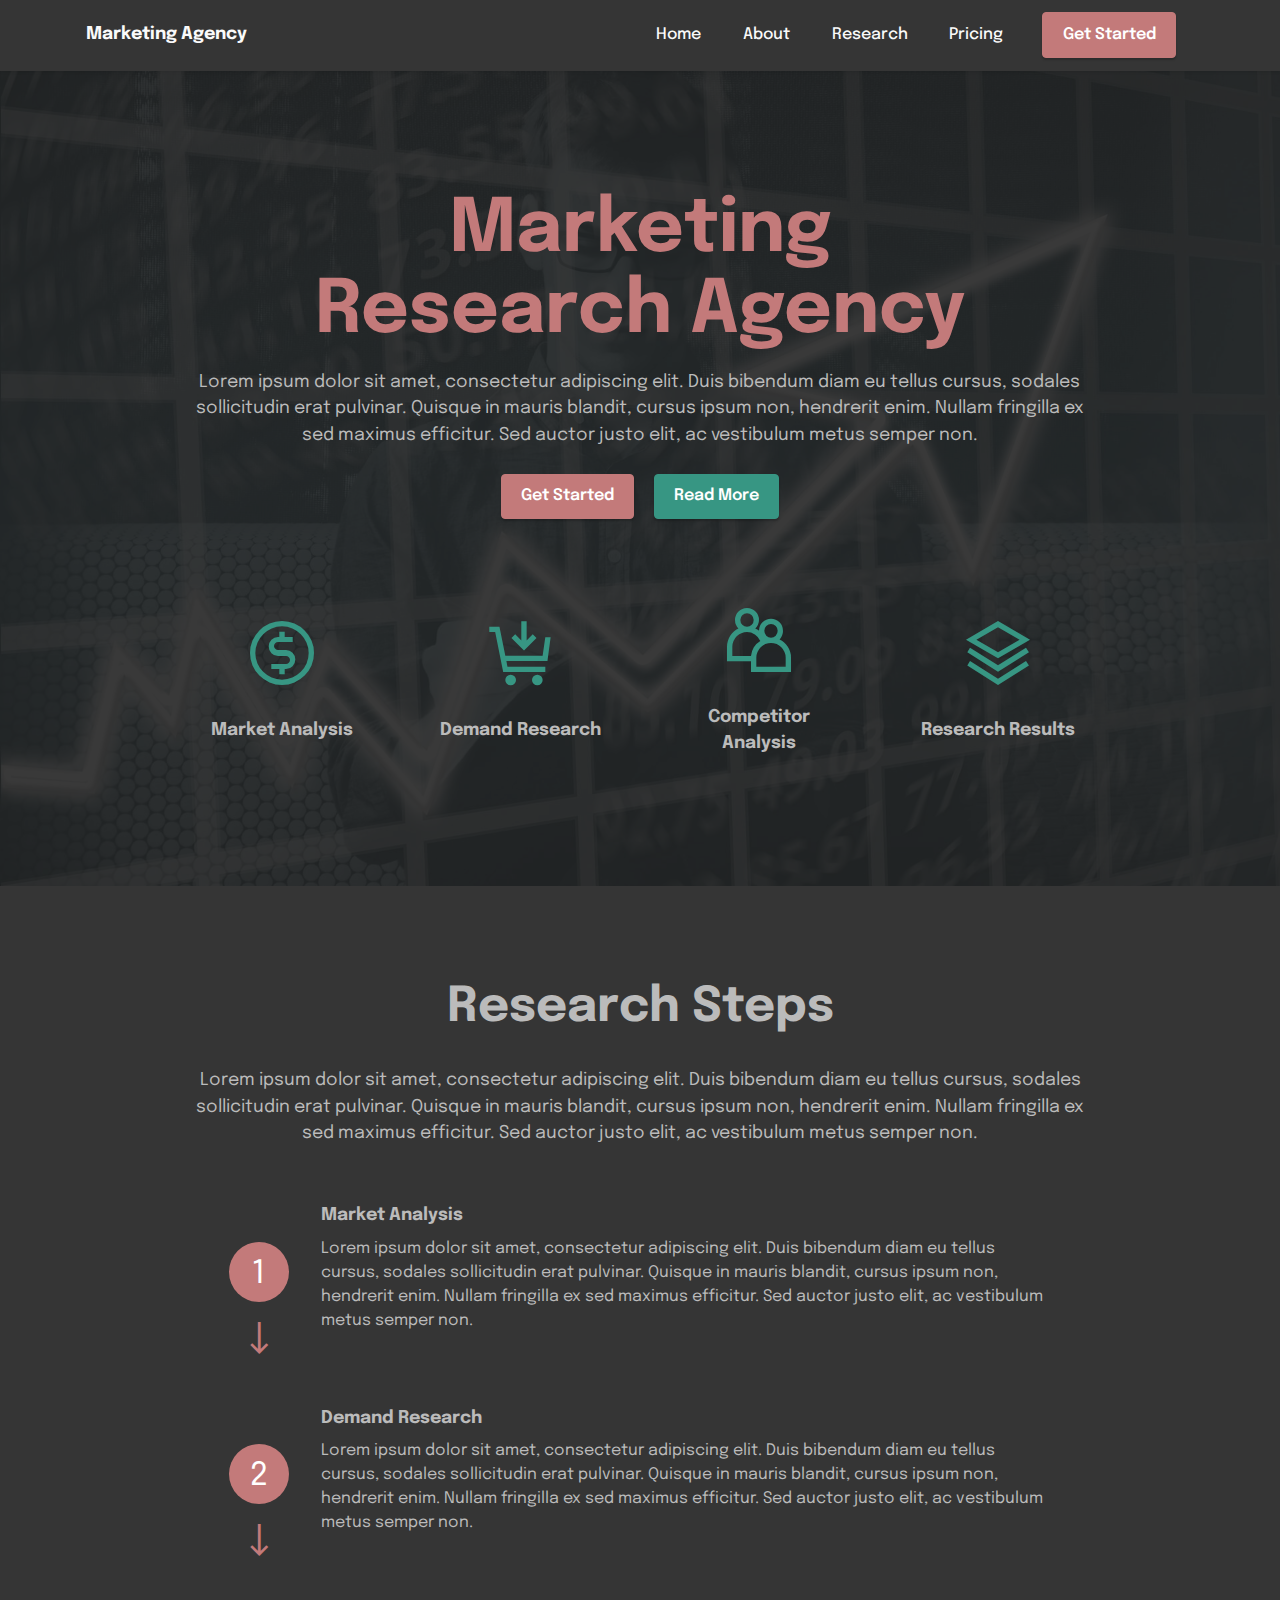
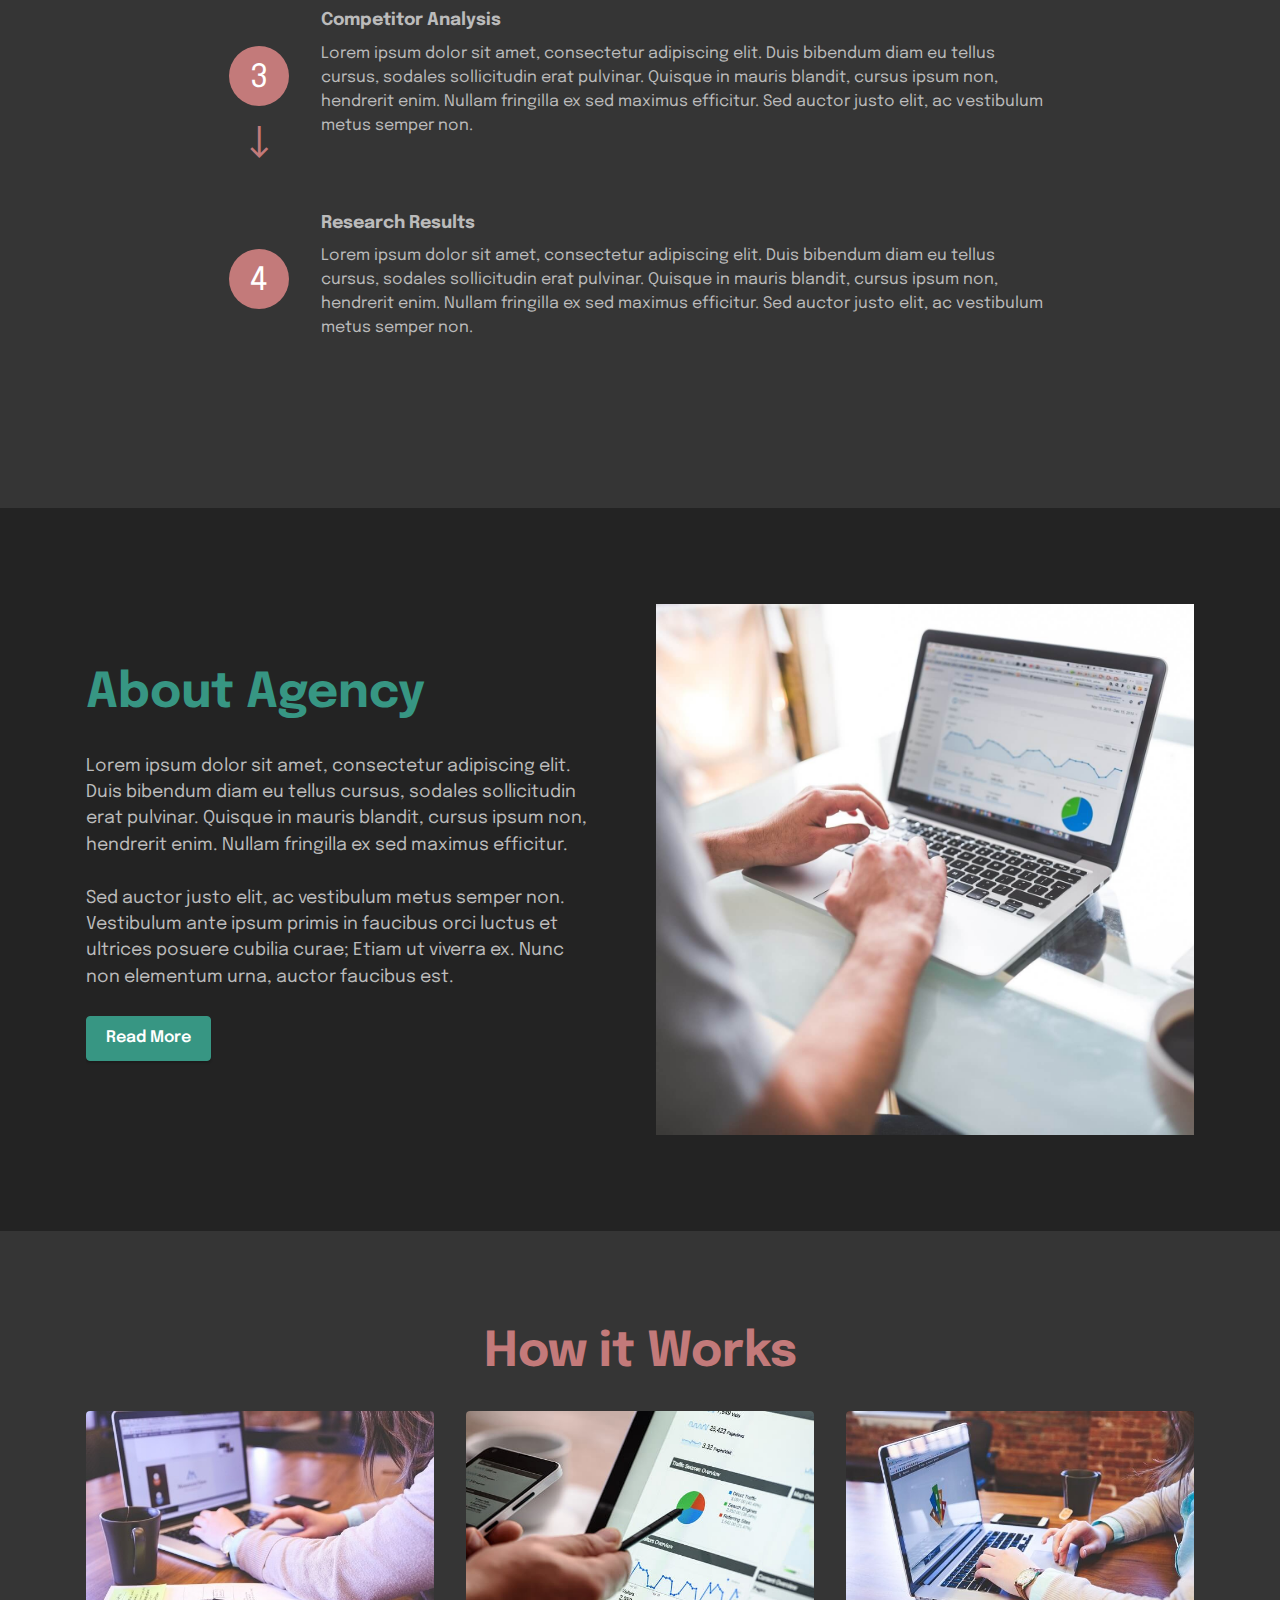
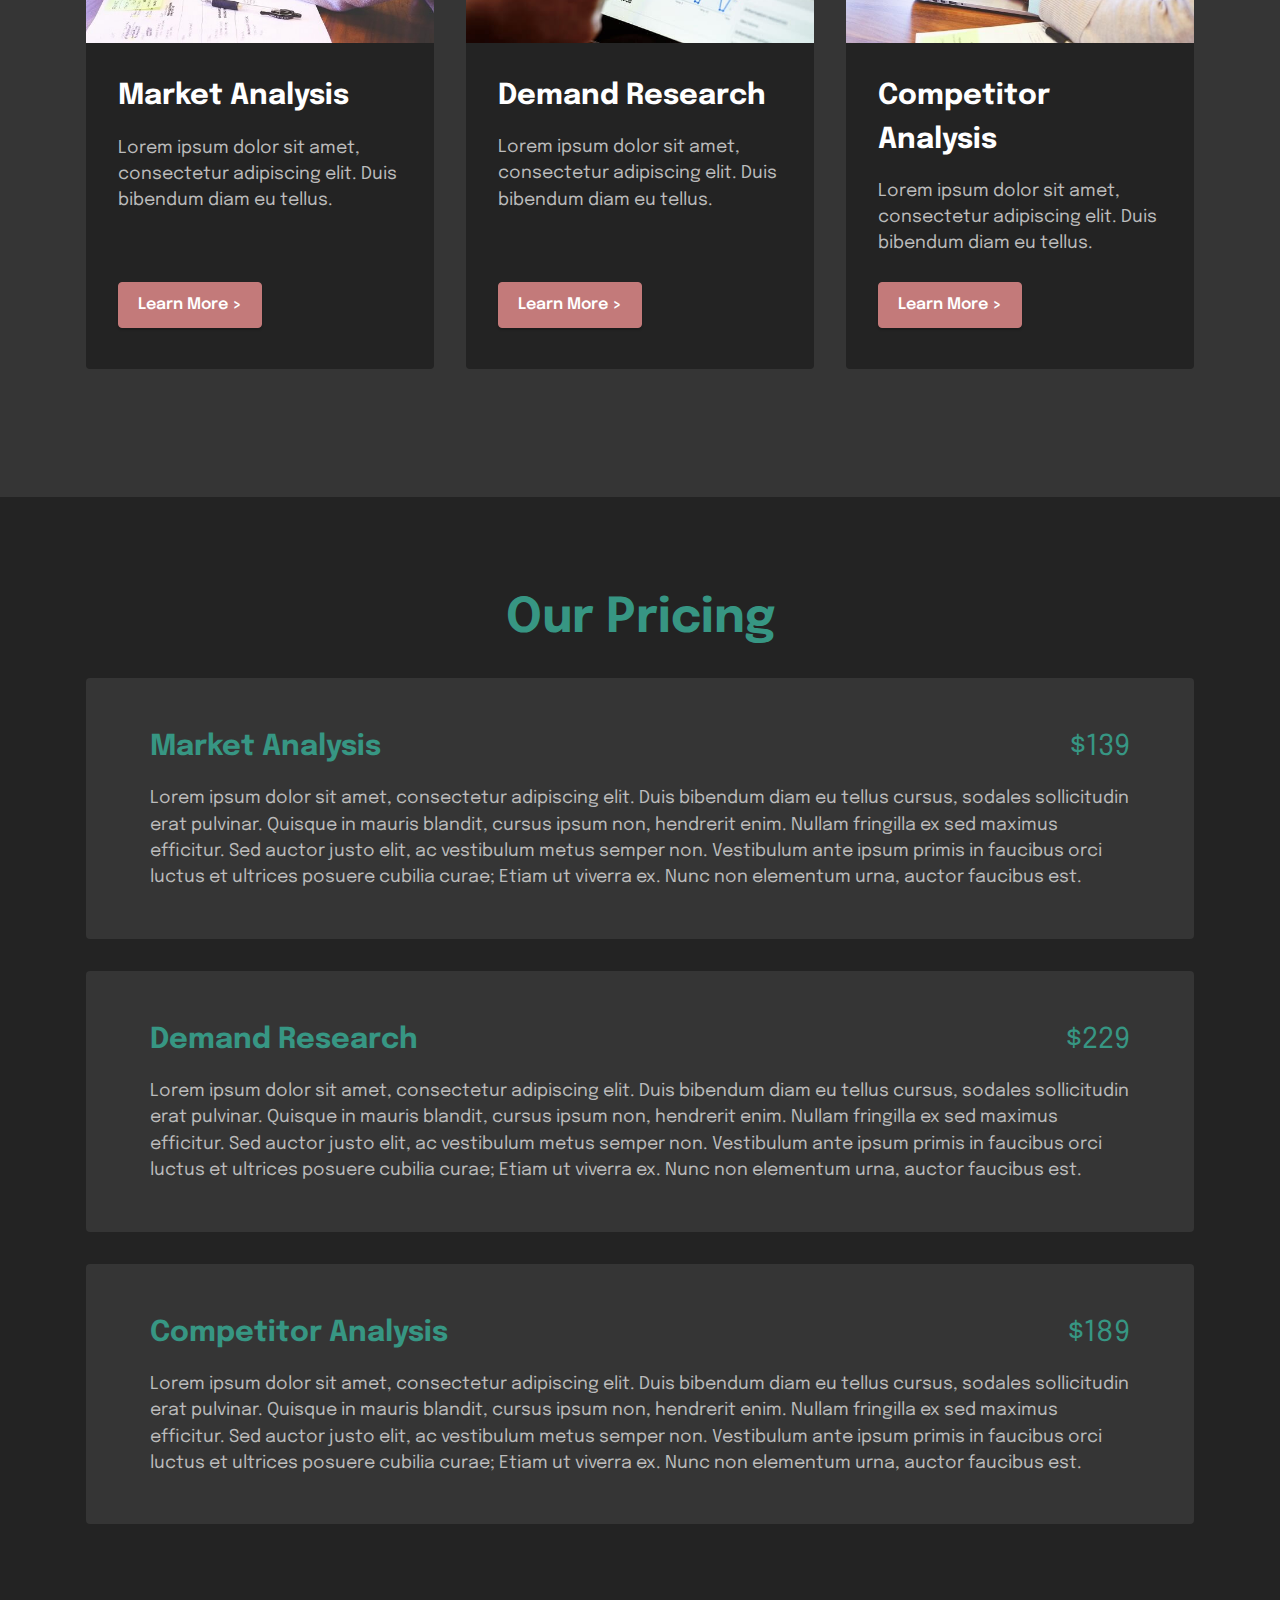
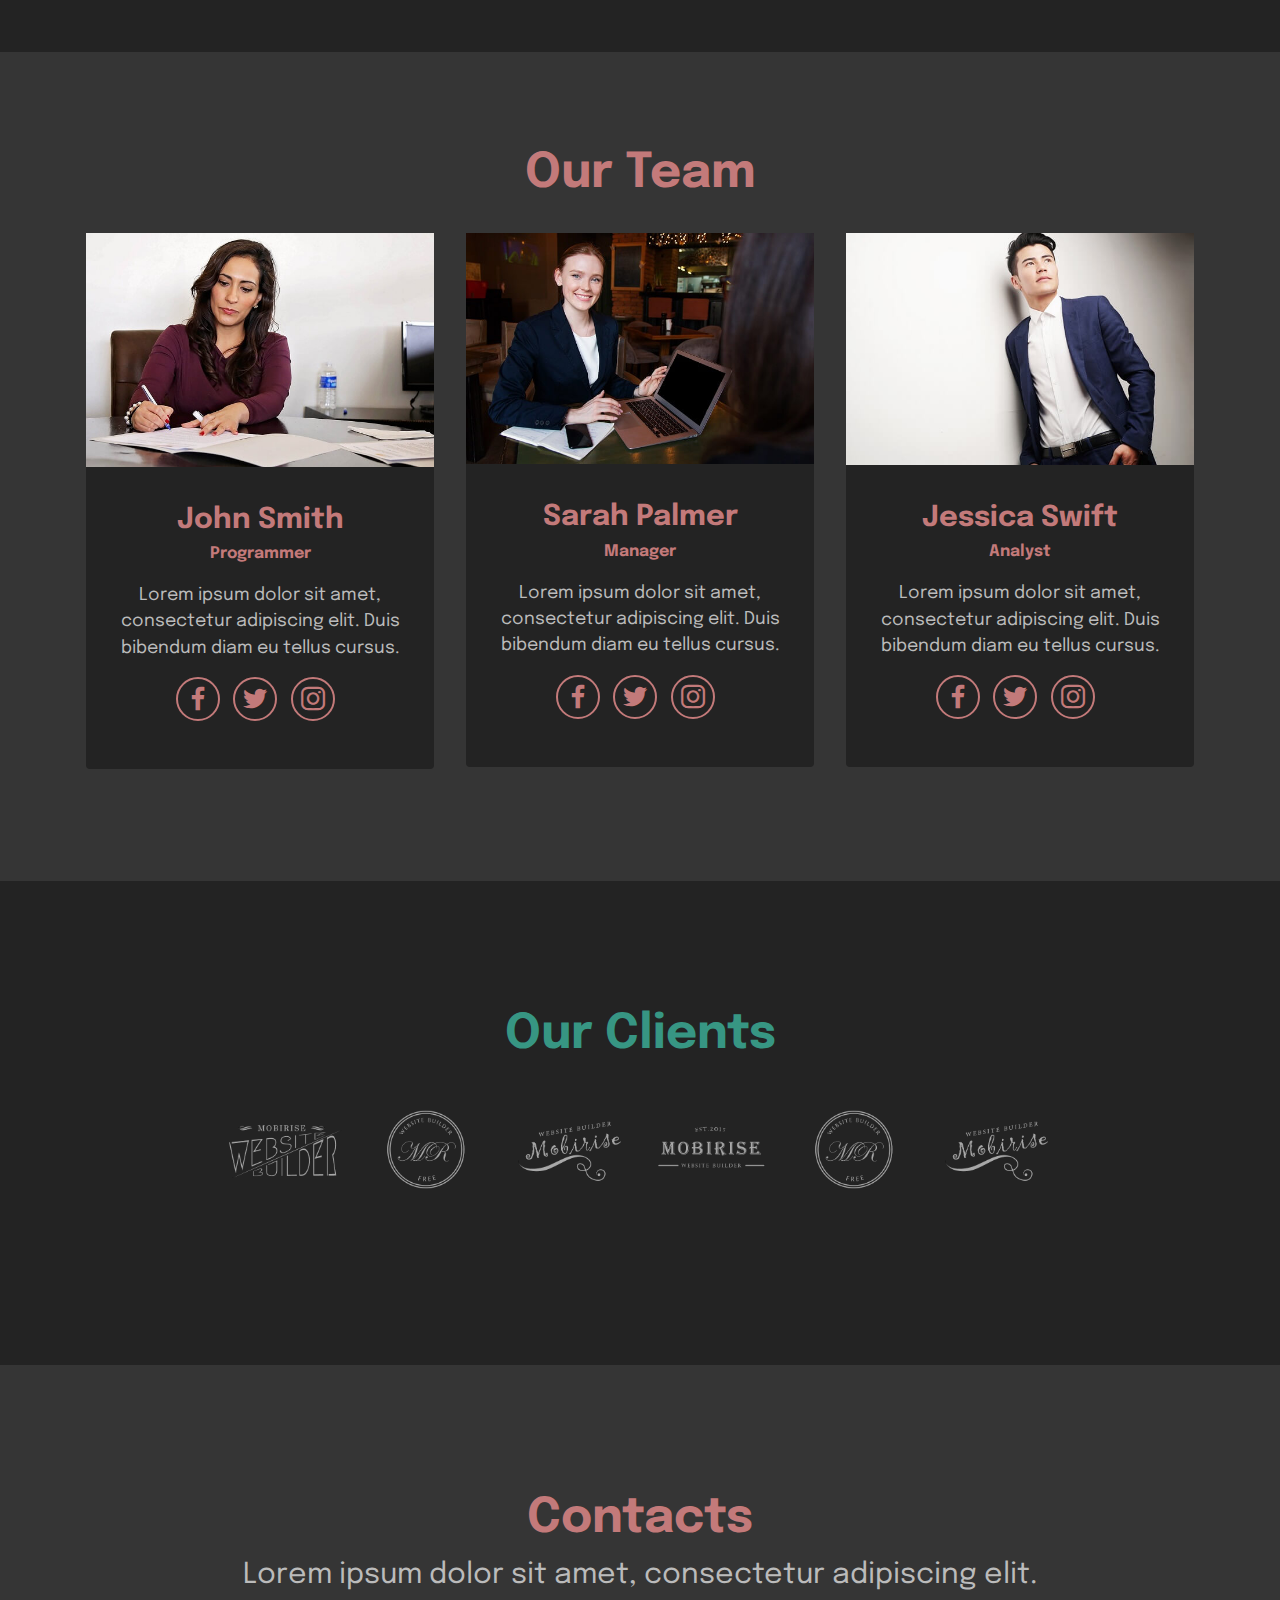
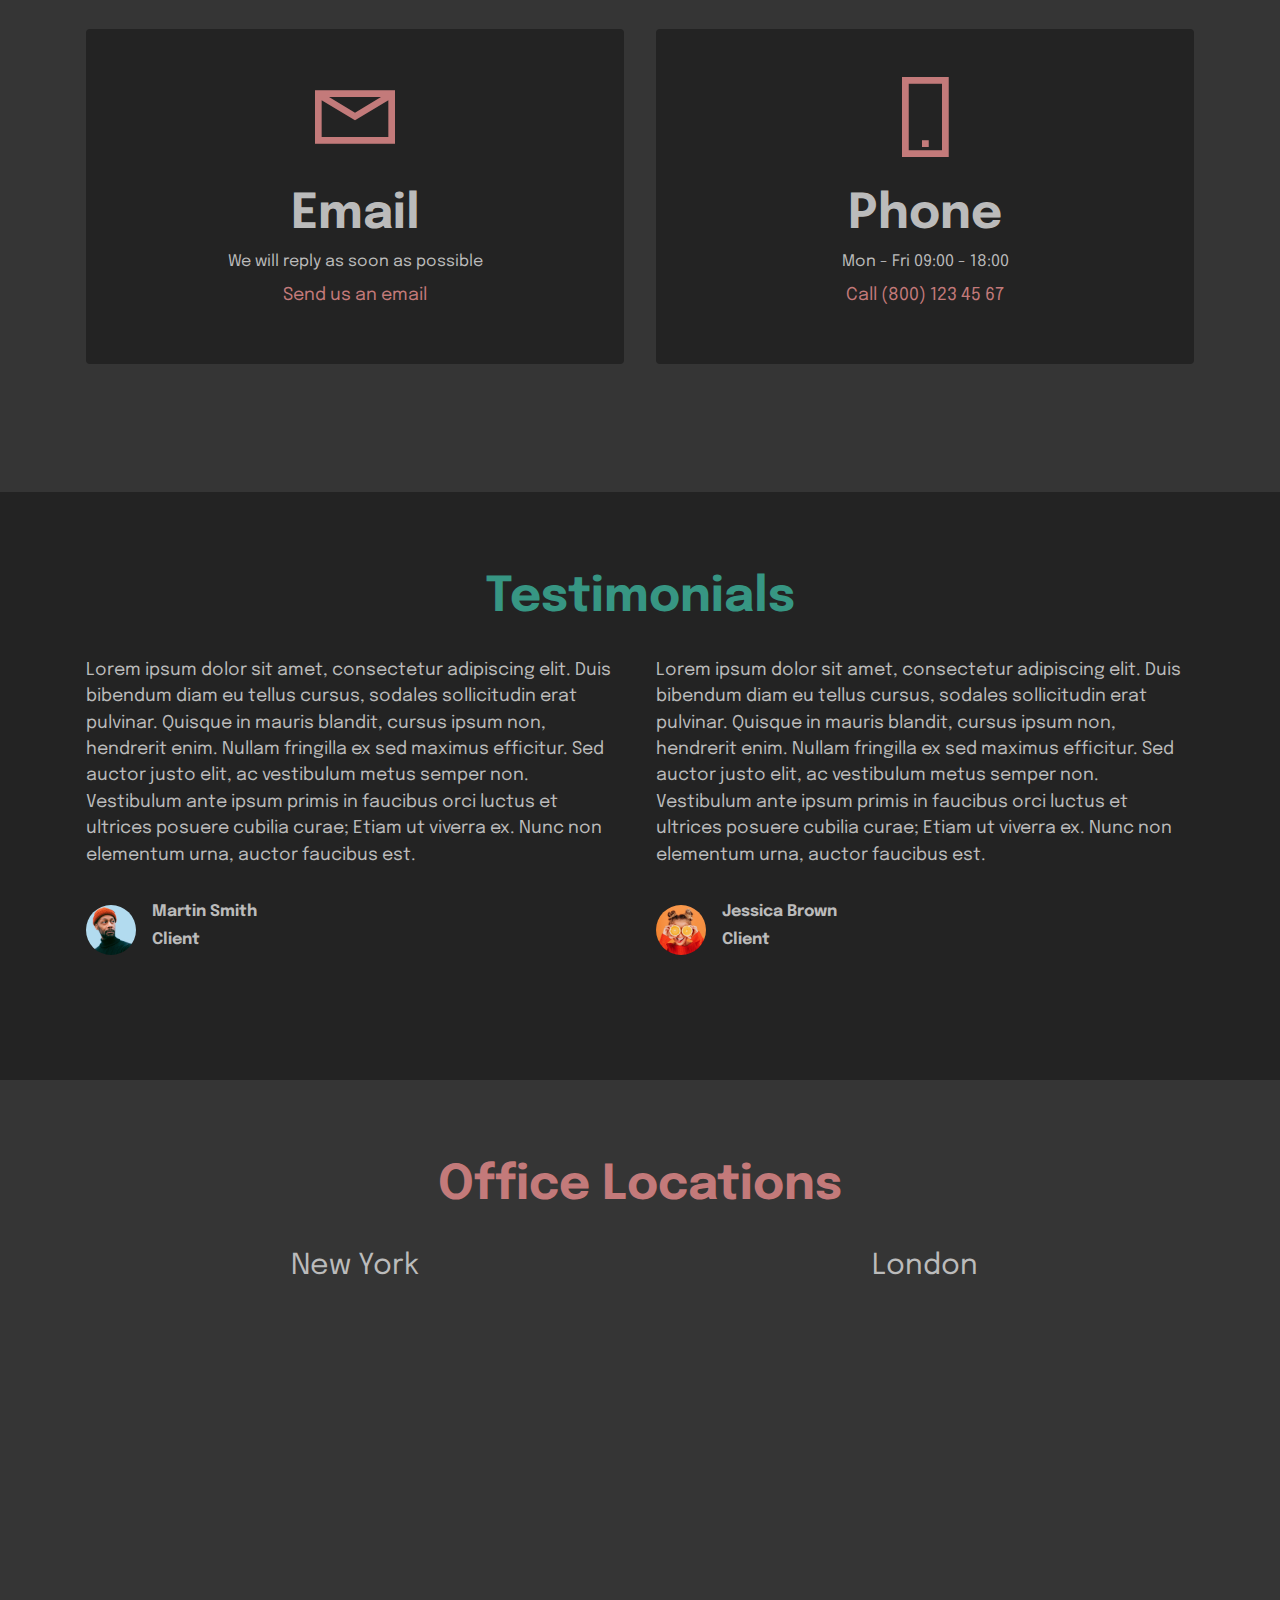
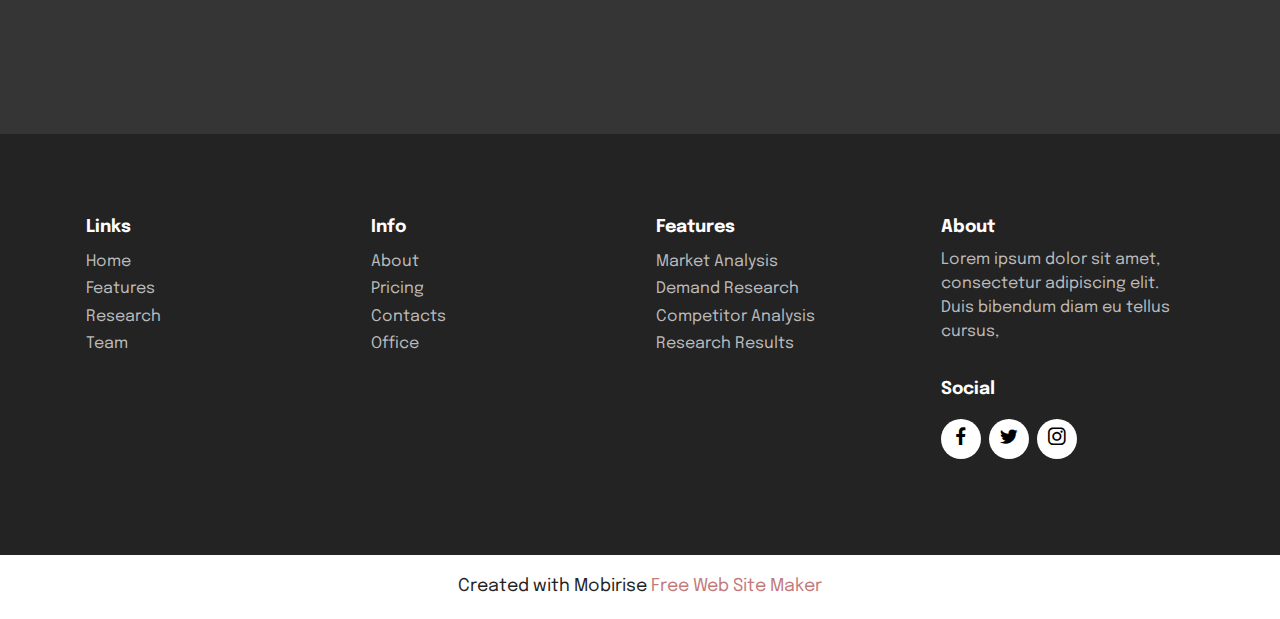
==== commit b95365d4: "create github pages" ====
--- a/index.html
+++ b/index.html
@@ -688,7 +688,7 @@
             
         </div>
     </div>
-</section><section class="display-7" style="padding: 0;align-items: center;justify-content: center;flex-wrap: wrap;    align-content: center;display: flex;position: relative;height: 4rem;"><a href="https://mobiri.se/2904531" style="flex: 1 1;height: 4rem;position: absolute;width: 100%;z-index: 1;"><img alt="" style="height: 4rem;" src="[data-uri]"></a><p style="margin: 0;text-align: center;" class="display-7">Created with Mobirise &#8204;</p><a style="z-index:1" href="https://mobirise.com/html-builder.html">Free HTML Site Builder</a></section><script src="assets/bootstrap/js/bootstrap.bundle.min.js"></script>  <script src="assets/smoothscroll/smooth-scroll.js"></script>  <script src="assets/ytplayer/index.js"></script>  <script src="assets/dropdown/js/navbar-dropdown.js"></script>  <script src="assets/vimeoplayer/player.js"></script>  <script src="assets/theme/js/script.js"></script>  
+</section><section class="display-7" style="padding: 0;align-items: center;justify-content: center;flex-wrap: wrap;    align-content: center;display: flex;position: relative;height: 4rem;"><a href="https://mobiri.se/2904531" style="flex: 1 1;height: 4rem;position: absolute;width: 100%;z-index: 1;"><img alt="" style="height: 4rem;" src="[data-uri]"></a><p style="margin: 0;text-align: center;" class="display-7">Created with Mobirise &#8204;</p><a style="z-index:1" href="https://mobirise.com/website-maker.html">Free Web Site Maker</a></section><script src="assets/bootstrap/js/bootstrap.bundle.min.js"></script>  <script src="assets/smoothscroll/smooth-scroll.js"></script>  <script src="assets/ytplayer/index.js"></script>  <script src="assets/dropdown/js/navbar-dropdown.js"></script>  <script src="assets/vimeoplayer/player.js"></script>  <script src="assets/theme/js/script.js"></script>  
   
   
 </body>
